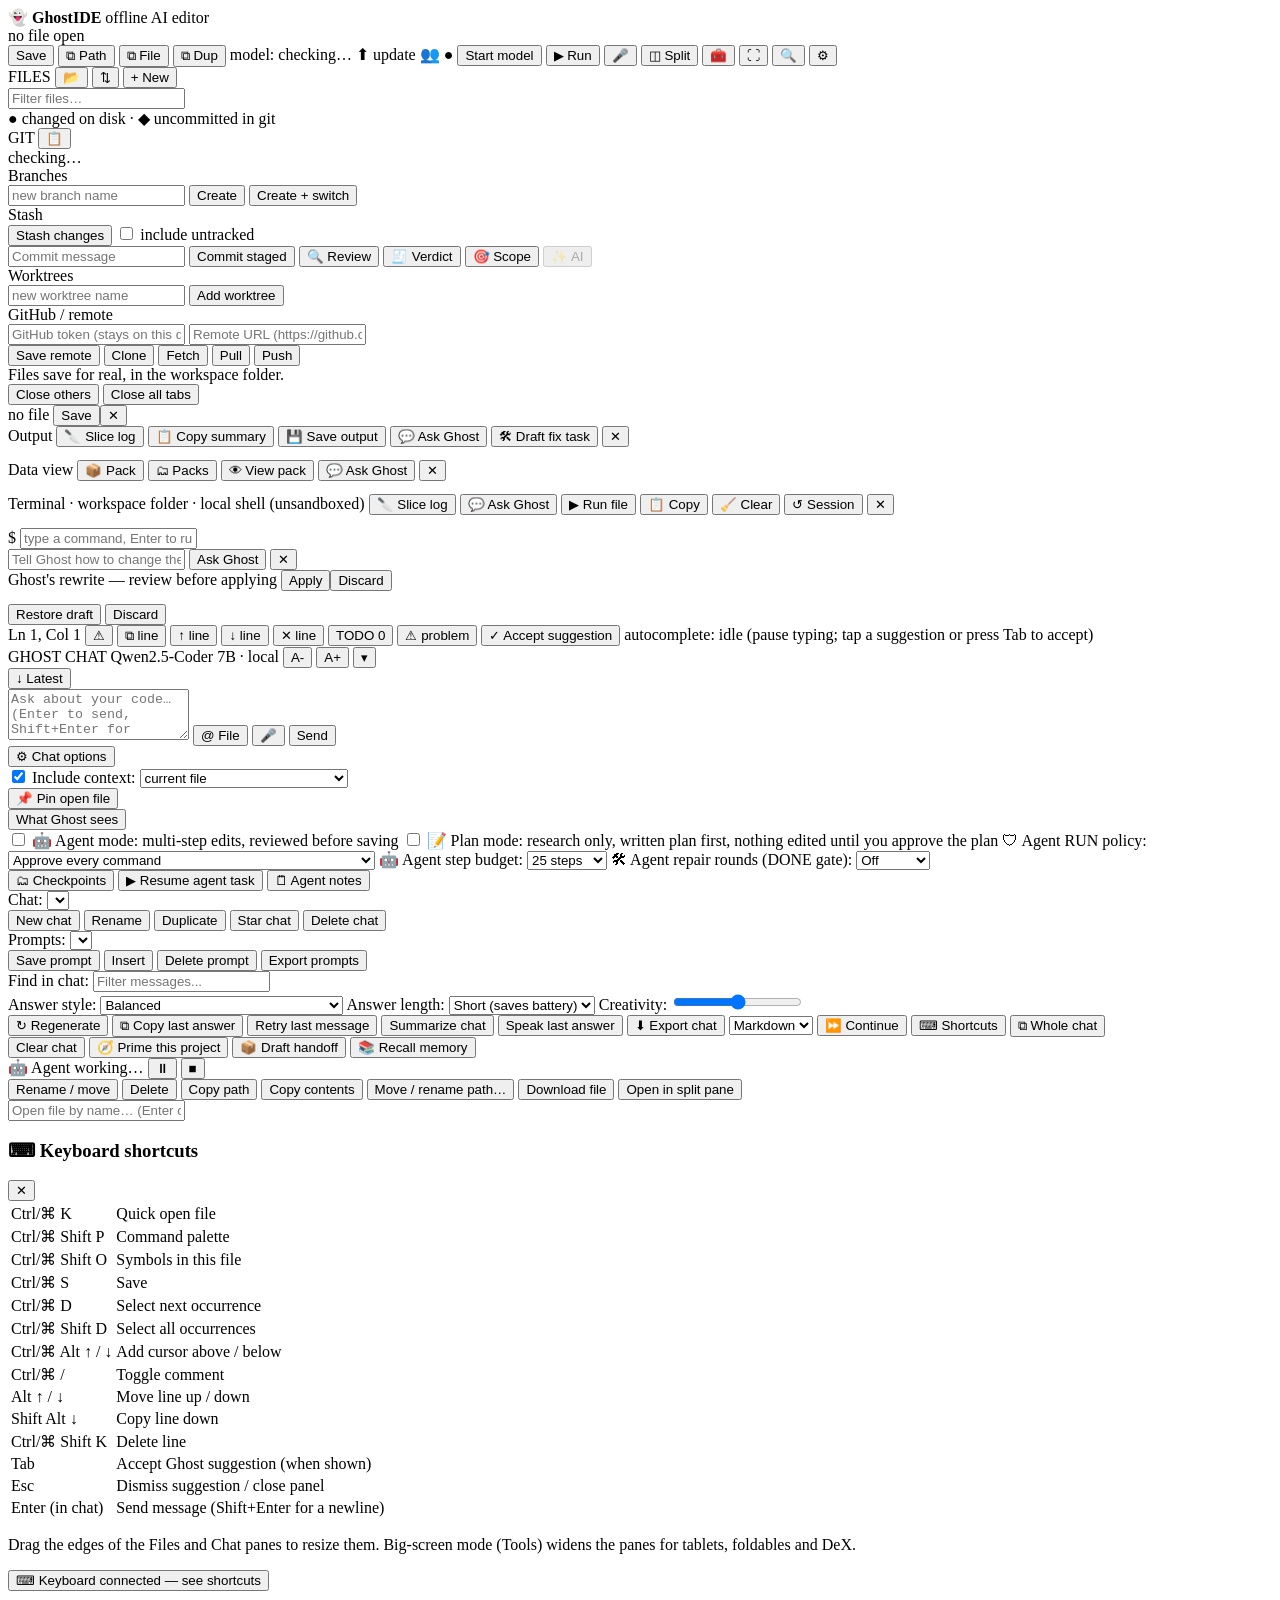
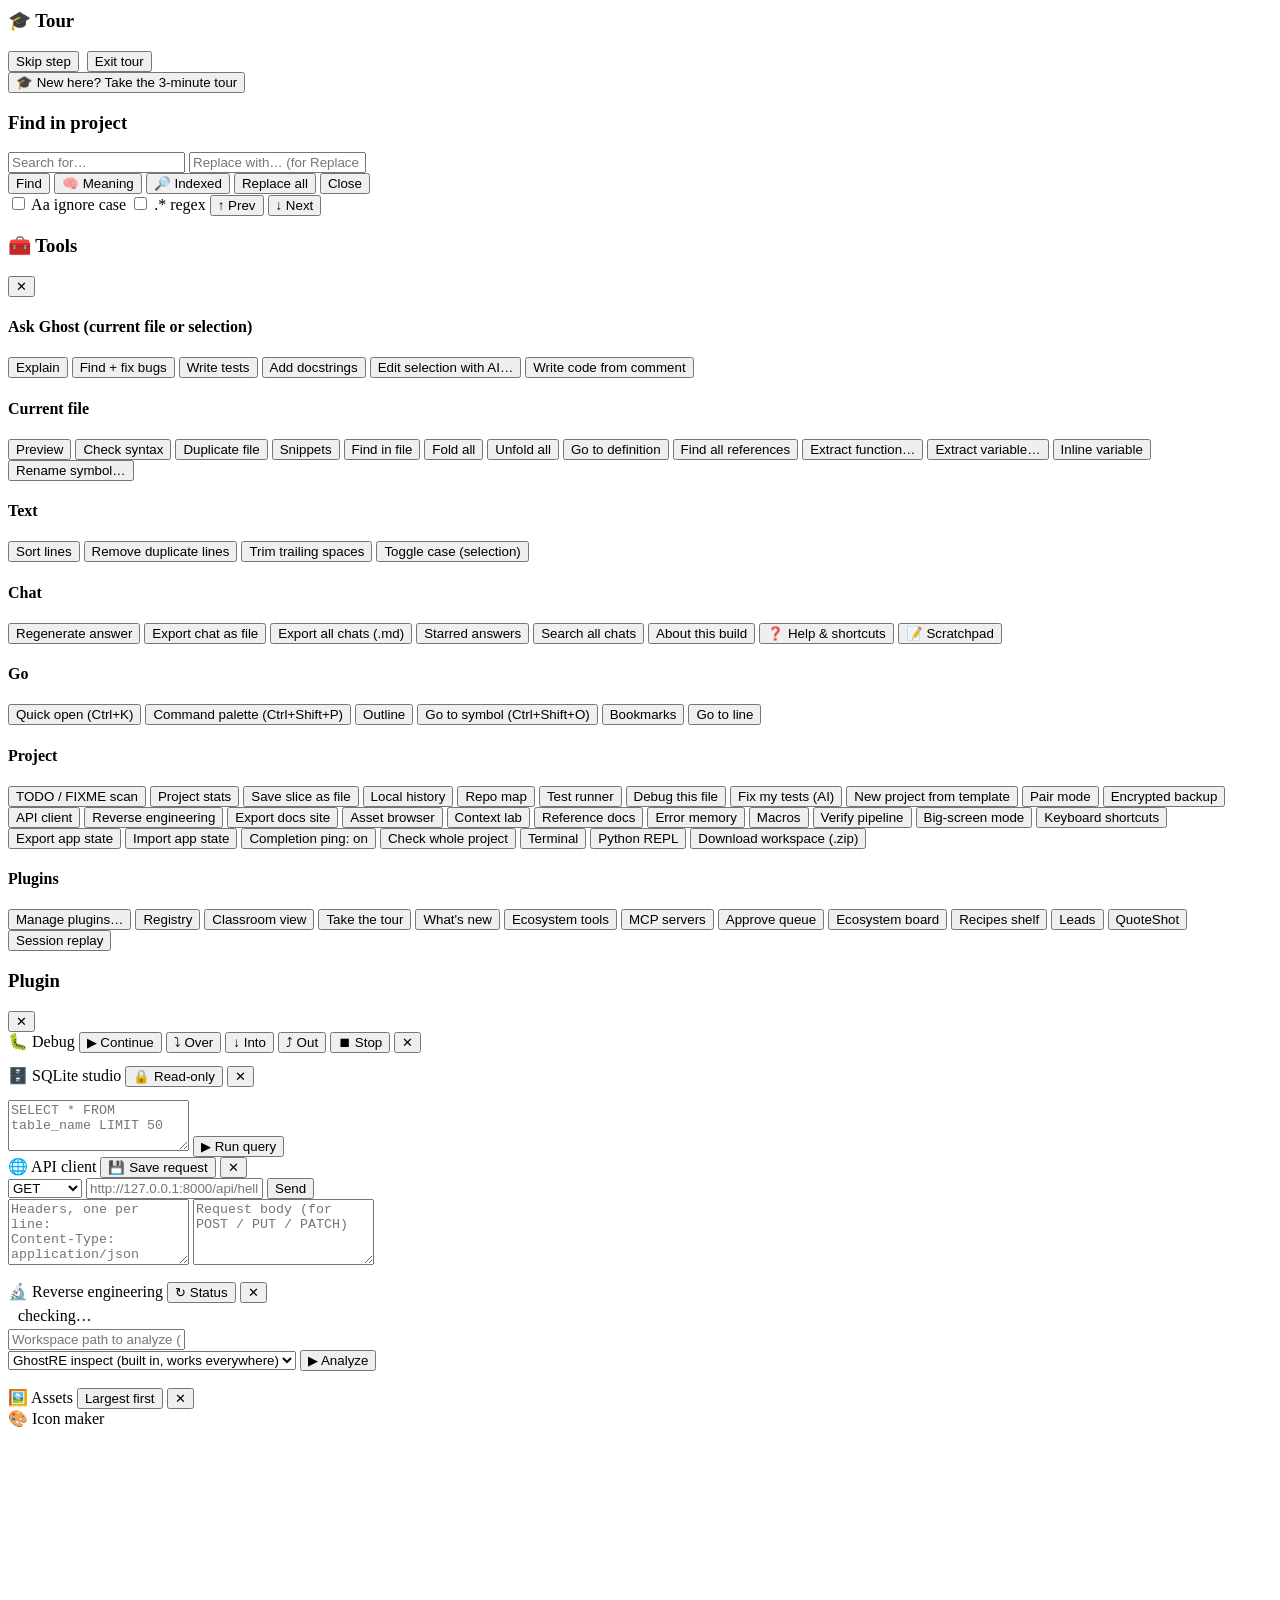
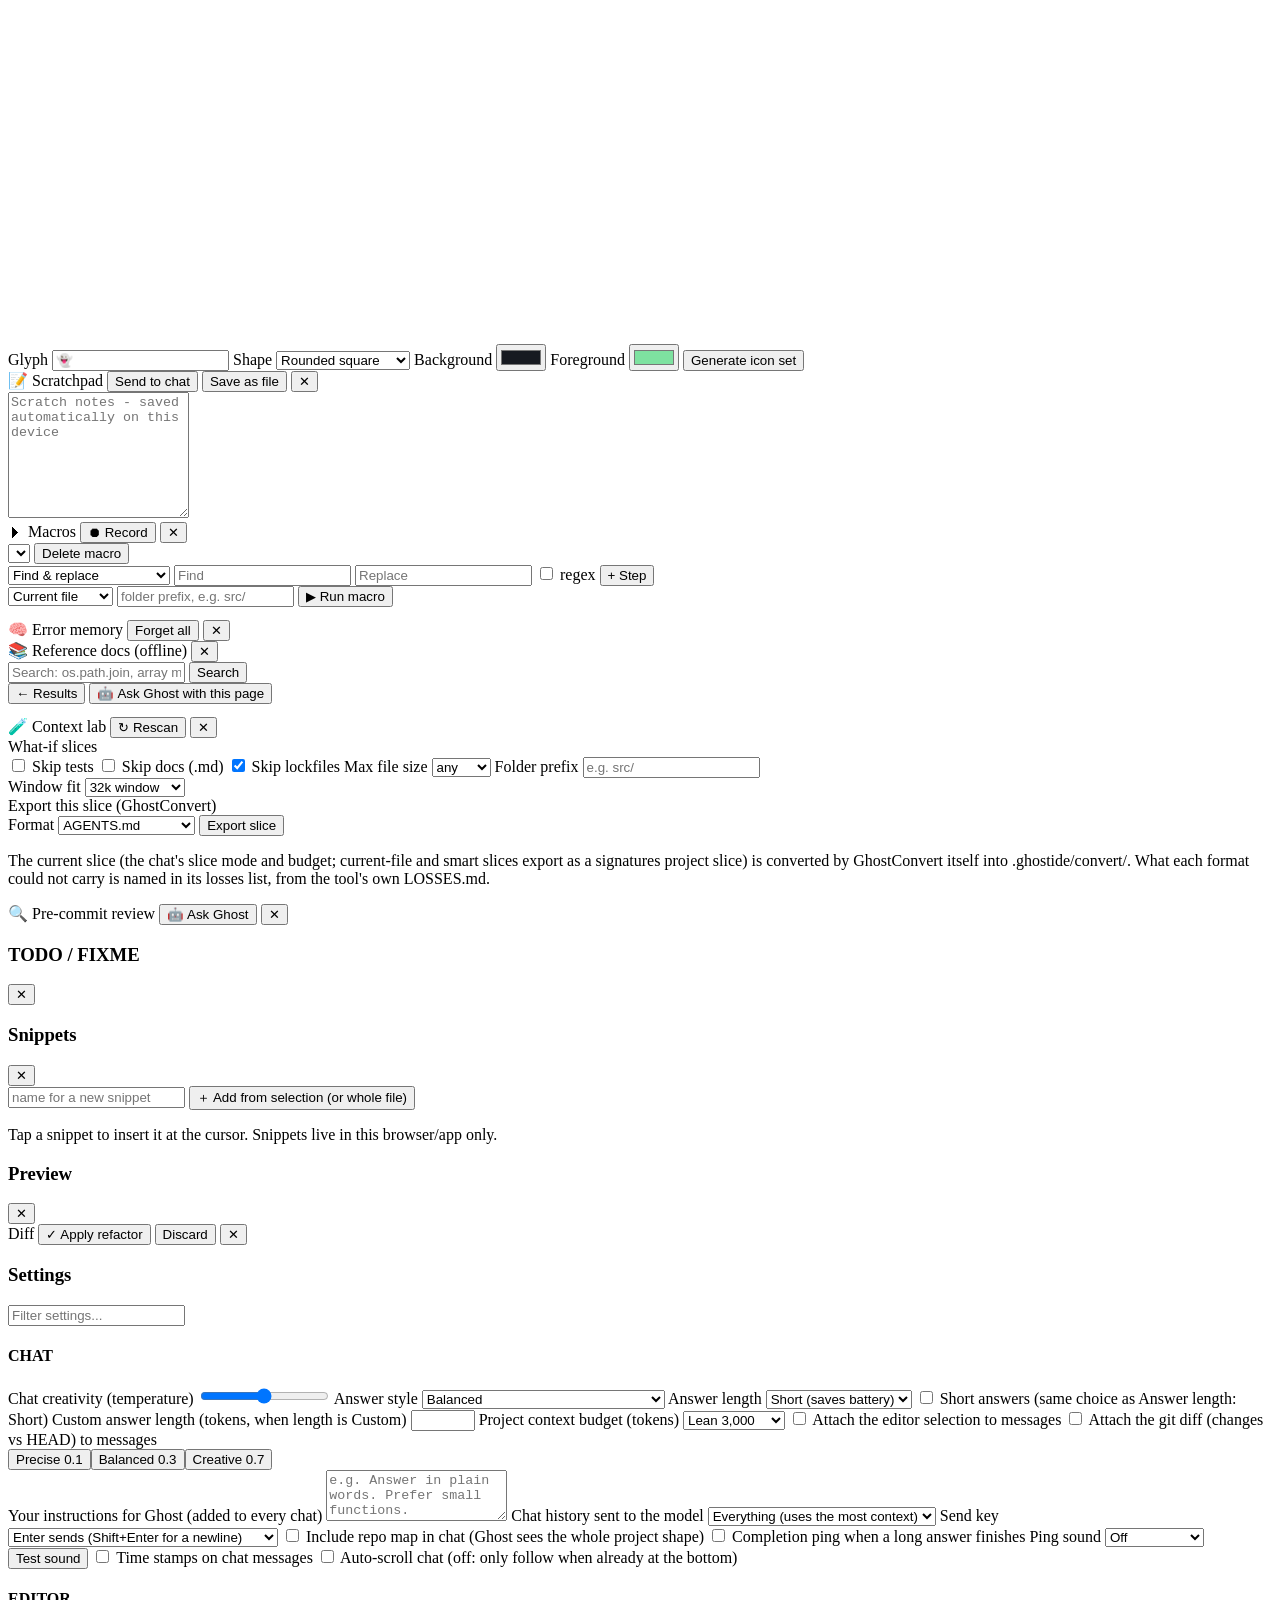
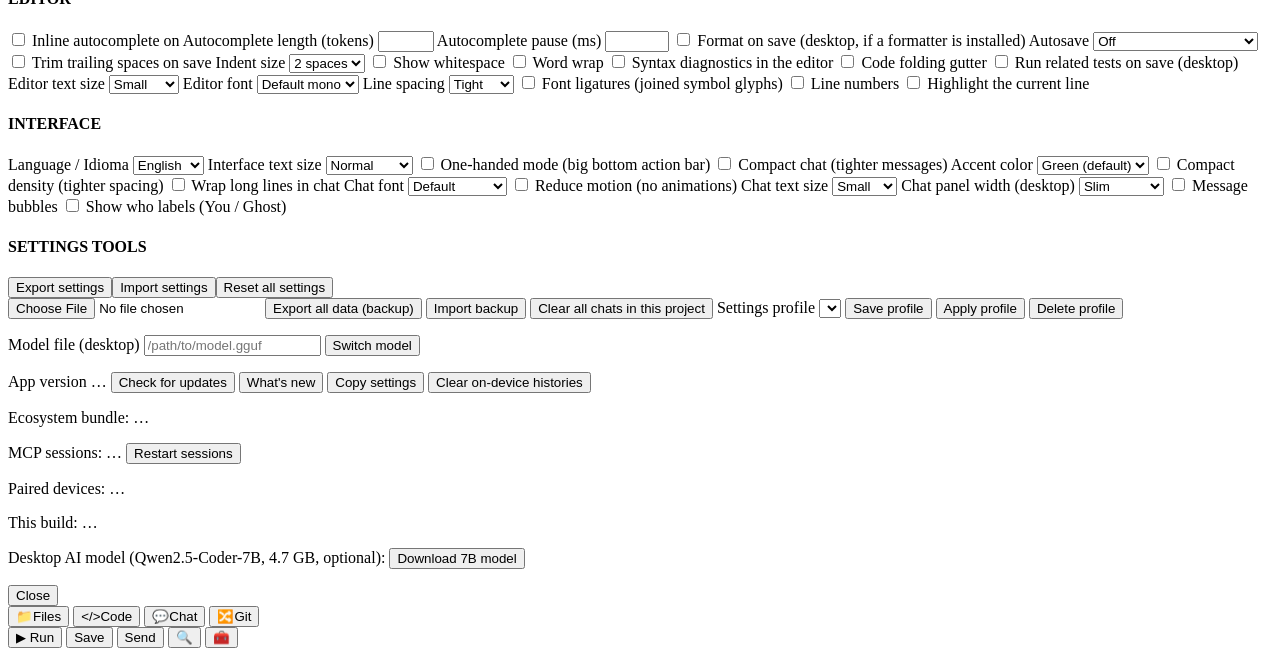
==== app/src/main/assets/www/index.html @ 12f4dda0 "GhostIDE Android v3.03.0 - version sync for Cycle 8 batch 1" ====
<!DOCTYPE html>
<html lang="en">
<head>
<meta charset="utf-8">
<meta name="viewport" content="width=device-width, initial-scale=1, interactive-widget=resizes-content">
<title>GhostIDE - offline AI code editor</title>
<link rel="stylesheet" href="/style.css">
<script>
/* Boot watchdog + error trap: plain script, runs even if the
   bundled editor script dies. Any startup error lands in the red
   banner instead of failing silently, and if the bundle never
   reaches its boot flag the banner says so. */
window.__ghostErrs = [];
window.__ghostBooted = false;
function __ghostShowErrs() {
  var b = document.getElementById("errBanner");
  if (!b) return;
  if (window.__ghostErrs.length) {
    b.textContent = "⚠ Startup problem - tell Ghost: "
      + window.__ghostErrs.join(" | ");
    b.classList.remove("hidden");
  }
}
window.addEventListener("error", function (e) {
  var msg = String(e.message || "unknown error");
  if (e.error && e.error.stack)
    msg += " @ " + String(e.error.stack).split("\n").slice(0, 2)
      .join(" <- ");
  window.__ghostErrs.push(msg);
  __ghostShowErrs();
});
window.addEventListener("unhandledrejection", function (e) {
  window.__ghostErrs.push("promise: " + String(e.reason));
  __ghostShowErrs();
});
setTimeout(function () {
  if (!window.__ghostBooted) {
    window.__ghostErrs.push(
      "The editor script did not finish starting.");
    __ghostShowErrs();
  }
}, 8000);
</script>
</head>
<body>
<div id="errBanner" class="hidden"></div>
<header>
  <div class="brand">👻 <strong>GhostIDE</strong> <span class="tag" id="brandTag">offline AI editor</span></div>
  <div class="current-file" id="currentFile">no file open</div>
  <div class="header-right">
    <span id="saveState" class="save-state"></span>
    <button id="saveBtn" title="Save (Ctrl+S)">Save</button>
    <button id="copyPathBtn" title="Copy the open file's path">⧉ Path</button>
    <button id="copyFileBtn" title="Copy the open file's current content">⧉ File</button>
    <button id="dupFileBtn" title="Duplicate the open file">⧉ Dup</button>
    <span id="modelPill" class="pill down">model: checking…</span>
    <span id="updatePill" class="pill hidden" title="An update is available">⬆ update</span>
    <span id="pairChip" class="pill hidden" title="Pair mode">👥</span>
    <span id="healthDot" class="pill" title="Server health: checking…">●</span>
    <button id="startModelBtn" class="hidden">Start model</button>
    <button id="runBtn" class="primary" title="Run the current file (desktop)">▶ Run</button>
    <button id="voiceBtn" title="Dictate into the editor (phone)" aria-label="Voice dictation">🎤</button>
    <button id="splitBtn" title="Split view - pick a file for the second pane">◫ Split</button>
    <button id="toolsBtn" title="Tools" aria-label="Tools">🧰</button>
    <button id="zenBtn" title="Focus mode - hide the side panels" aria-label="Focus mode">⛶</button>
    <button id="findBtn" title="Find / replace in project" aria-label="Find in project">🔍</button>
    <button id="settingsBtn" title="Settings" aria-label="Settings">⚙</button>
  </div>
</header>
<main>
  <aside id="files" aria-label="Files panel">
    <div class="panel-head"><span id="filesHeadTxt">FILES</span> <span><button id="wsBtn" title="Open a different folder (desktop)" aria-label="Open a different folder">📂</button> <button id="treeSortBtn" title="Toggle the file tree order: server order or A-Z">⇅</button> <button id="newFileBtn" title="New file">+ New</button></span></div>
    <input id="fileFilter" type="text" placeholder="Filter files…">
    <div id="wsPath" class="hint"></div>
    <div id="watchFeed" class="dim"></div>
    <div class="dim">● changed on disk · ◆ uncommitted in git</div>
    <div id="fileTree"></div>
    <div id="gitPanel">
      <div class="panel-head"><span id="gitHeadTxt">GIT</span> <span id="gitBranch" class="tag"></span> <button id="gitCopyStatus" title="Copy a one-line status summary (branch, distance, change count)">📋</button></div>
      <div id="gitChanges" class="dim">checking…</div>
      <div class="git-remote">
        <div class="dim">Branches</div>
        <div id="branchList" class="dim"></div>
        <div class="ghBtns">
          <input id="branchName" placeholder="new branch name">
          <button id="branchCreate">Create</button>
          <button id="branchCreateSwitch">Create + switch</button>
        </div>
        <div id="branchOut" class="dim"></div>
      </div>
      <div class="git-remote">
        <div class="dim">Stash <span id="stashCount"></span></div>
        <div id="stashList" class="dim"></div>
        <div class="ghBtns">
          <button id="stashPush">Stash changes</button>
          <label class="dim"><input type="checkbox" id="stashUntracked"> include untracked</label>
        </div>
        <div id="stashOut" class="dim"></div>
      </div>
      <div class="git-commit">
        <input id="commitMsg" placeholder="Commit message">
        <button id="commitBtn">Commit staged</button>
        <button id="gitReview" title="Pre-commit review: secrets, bug risks, dead code">🔍 Review</button>
        <button id="gitGhostReview" title="GhostReview: plain-English verdict over the working-tree diff, secret-shaped lines flagged, values never shown">🧾 Verdict</button>
        <button id="gitGhostScope" title="GhostScope: what this change touches - changed files, neighbours, covering tests, riskiest-first">🎯 Scope</button>
        <button id="gitAiMsg" disabled title="Let Ghost write the commit message from the diff (desktop git)">✨ AI</button>
      </div>
      <div id="gitLog" class="dim"></div>
      <div id="gitScopeLine" class="dim"></div>
      <div class="git-remote">
        <div class="dim">Worktrees</div>
        <div id="wtList" class="dim"></div>
        <div class="ghBtns">
          <input id="wtName" placeholder="new worktree name">
          <button id="wtAdd">Add worktree</button>
        </div>
      </div>
      <div class="git-remote">
        <div class="dim">GitHub / remote</div>
        <input id="ghToken" type="password" placeholder="GitHub token (stays on this device)">
        <input id="ghRemoteUrl" placeholder="Remote URL (https://github.com/you/repo.git)">
        <div class="ghBtns">
          <button id="ghSaveRemote">Save remote</button>
          <button id="ghClone">Clone</button>
          <button id="ghFetch">Fetch</button>
          <button id="ghPull">Pull</button>
          <button id="ghPush">Push</button>
        </div>
        <div id="ghRemoteInfo" class="dim"></div>
        <div id="ghOut" class="dim"></div>
      </div>
    </div>
    <div class="hint">Files save for real, in the workspace folder.</div>
  </aside>
  <div id="dragFiles" class="dragHandle" title="Drag to resize"></div>
  <section id="editorWrap">
    <div id="tabBar"></div>
    <div id="tabActions">
      <button id="tabCloseOthers">Close others</button>
      <button id="tabCloseAll">Close all tabs</button>
    </div>
    <div id="crumbs" class="dim"><span id="crumbPath"></span><span id="crumbBlame"></span></div>
    <div id="editorRow">
      <div id="editor"></div>
      <div id="splitCol" class="hidden">
        <div class="split-head"><span id="splitName">no file</span>
          <span><button id="splitSave">Save</button><button id="splitClose">✕</button></span></div>
        <div id="editor2"></div>
      </div>
    </div>
    <div id="runPane" class="hidden">
      <div class="run-head"><span id="runTitle">Output</span>
        <span><button id="runSlice" title="GhostLogs: slice this output into an incident pack (error windows, duplicates collapsed)">🔪 Slice log</button>
        <button id="runCopy" title="Copy the one-line summary (the pane title) to the clipboard">📋 Copy summary</button>
        <button id="runSave" title="Download the full pane output as a .log file">💾 Save output</button>
        <button id="runAsk" title="Put this output in the chat box so you can ask Ghost about it">💬 Ask Ghost</button>
        <button id="runFix" title="After a Verify run: draft an agent fix task from the gaps it found (fills the chat box, never sends)">🛠 Draft fix task</button>
        <button id="runClose">✕</button></span></div>
      <pre id="runOut" aria-live="polite"></pre>
      <div id="runProblems"></div>
    </div>
    <div id="dataPane" class="hidden">
      <div class="run-head"><span id="dataTitle">Data view</span>
        <span><button id="dataPack" title="GhostData: build the full pack (manifest, prompt summary, bounded sample) into .ghostide">📦 Pack</button>
        <button id="dataPacks" title="List the packs in this workspace and delete one by name">🗂 Packs</button>
        <button id="dataPackView" title="Read a pack's prompt summary by its exact name">👁 View pack</button>
        <button id="dataAsk" title="Put this report in the chat box so you can ask Ghost about it">💬 Ask Ghost</button>
        <button id="dataClose">✕</button></span></div>
      <pre id="dataOut"></pre>
    </div>
    <div id="termPane" class="hidden">
      <div class="run-head"><span><span id="termTitle">Terminal · workspace folder · local shell (unsandboxed)</span> <span id="termCwd"></span></span>
        <span><button id="termSlice" title="GhostLogs: slice the terminal output into an incident pack">🔪 Slice log</button>
        <button id="termAsk" title="Put the terminal output in the chat box so you can ask Ghost about it">💬 Ask Ghost</button>
        <button id="termRunFile" title="REPL only: run the current file in this REPL session">▶ Run file</button>
        <button id="termCopy" title="Copy the pane output to the clipboard">📋 Copy</button>
        <button id="termClear" title="Clear the pane output (the session itself keeps running)">🧹 Clear</button>
        <button id="termReset">↺ Session</button>
        <button id="termClose">✕</button></span></div>
      <pre id="termOut"></pre>
      <div class="term-row">
        <span id="termPrompt">$</span>
        <input id="termCmd" type="text" placeholder="type a command, Enter to run (↑/↓ for history)">
      </div>
    </div>
    <div id="inlineAiBar" class="hidden">
      <input id="inlineAiInput" type="text" placeholder="Tell Ghost how to change the selection… (Enter = ask, Esc = close)">
      <button id="inlineAiGo">Ask Ghost</button>
      <button id="inlineAiClose">✕</button>
    </div>
    <div id="inlineAiReview" class="hidden">
      <div class="run-head"><span>Ghost's rewrite — review before applying</span>
        <span><button id="inlineAiApply">Apply</button><button id="inlineAiDiscard">Discard</button></span></div>
      <pre id="inlineAiOut"></pre>
    </div>
    <div id="draftBar" class="hidden">
      <span id="draftText"></span>
      <button id="draftRestore">Restore draft</button>
      <button id="draftDiscard">Discard</button>
    </div>
    <div id="statusBar">
      <span id="cursorPos">Ln 1, Col 1</span>
      <span id="fileType"></span>
      <button id="diagChip" class="hidden" title="Syntax problem - tap to jump to it">⚠</button>
      <button id="lineDup" title="Duplicate line (Alt+D)">⧉ line</button>
      <button id="lineUp" title="Move line up (Alt+Up)">↑ line</button>
      <button id="lineDown" title="Move line down (Alt+Down)">↓ line</button>
      <button id="lineDel" title="Delete line">✕ line</button>
      <span id="branchChip" class="hidden"></span>
      <span id="testChip" class="hidden"></span>
      <button id="todoChip" class="hidden" title="Open TODO / FIXME scan">TODO 0</button>
      <button id="probChip" class="hidden" title="Open Problems">⚠ problem</button>
      <button id="acceptChip" class="hidden">✓ Accept suggestion</button>
      <span id="autocompleteState">autocomplete: idle (pause typing; tap a suggestion or press Tab to accept)</span>
    </div>
  </section>
  <div id="dragChat" class="dragHandle" title="Drag to resize"></div>
  <aside id="chat" aria-label="Ghost chat">
    <div id="sheetGrip" aria-hidden="true"></div>
    <div class="panel-head"><span id="chatHeadTxt">GHOST CHAT</span> <span><span class="tag">Qwen2.5-Coder 7B · local</span> <button id="fsDown" title="Smaller chat text">A-</button> <button id="fsUp" title="Bigger chat text">A+</button> <button id="chatToggle" aria-label="Collapse chat">▾</button></span></div>
    <div id="chatLog" role="log" aria-live="polite" aria-label="Chat messages"></div>
    <button id="jumpLatest" class="hidden">↓ Latest</button>
    <div class="chat-input">
      <textarea id="chatText" rows="3" placeholder="Ask about your code… (Enter to send, Shift+Enter for newline)"></textarea>
      <button id="mentionBtn" title="Attach a file to the message (@file)">@ File</button>
      <button id="chatMic" title="Dictate a message (phone)">🎤</button>
      <button id="chatSend" class="primary">Send</button>
    </div>
    <div id="chatChips" aria-label="Quick prompts"></div>
    <div id="chatCount" class="dim"></div>
    <button id="chatOptsBtn">⚙ Chat options</button>
    <div id="chatOpts" class="hidden">
    <label class="ctx-toggle"><input type="checkbox" id="ctxToggle" checked> Include context:
      <select id="ctxMode">
        <option value="file">current file</option>
        <option value="smart">smart slice (deps of current file)</option>
        <option value="signatures">project slice (signatures)</option>
        <option value="full">project slice (full)</option>
      </select></label>
    <div id="ctxMeter" class="dim"></div>
    <div class="optRow">
      <button id="pinFileBtn">📌 Pin open file</button>
    </div>
    <div id="pinChips" class="optRow"></div>
    <div id="lastRun" class="dim"></div>
    <div class="optRow">
      <button id="sysPreviewBtn">What Ghost sees</button>
    </div>
    <label class="ctx-toggle"><input type="checkbox" id="agentToggle"> 🤖 Agent mode: multi-step edits, reviewed before saving</label>
    <label class="ctx-toggle"><input type="checkbox" id="planToggle"> 📝 Plan mode: research only, written plan first, nothing edited until you approve the plan</label>
    <label class="ctx-toggle">🛡 Agent RUN policy:
      <select id="agentPolicySel">
        <option value="each">Approve every command</option>
        <option value="plan">Auto-approve when following an approved plan</option>
        <option value="all">Auto-approve all commands (trusted workspace)</option>
        <option value="queue">Queue commands + deletes for approval (Approve queue)</option>
      </select>
    </label>
    <label class="ctx-toggle">🤖 Agent step budget:
      <select id="agentStepsSel">
        <option value="25">25 steps</option>
        <option value="50">50 steps</option>
        <option value="75">75 steps</option>
        <option value="100">100 steps</option>
      </select>
    </label>
    <label class="ctx-toggle">🛠 Agent repair rounds (DONE gate):
      <select id="agentRepairSel">
        <option value="0">Off</option>
        <option value="1">1 round</option>
        <option value="2">2 rounds</option>
        <option value="3">3 rounds</option>
        <option value="5">5 rounds</option>
      </select>
    </label>
    <div class="optRow">
      <button id="ckptBtn">🗂 Checkpoints</button>
      <button id="agentResumeBtn">▶ Resume agent task</button>
      <button id="agentNotesBtn">🗒 Agent notes</button>
    </div>
    <label class="ctx-toggle">Chat:
      <select id="sessionSel"></select></label>
    <div class="optRow">
      <button id="sessionNew">New chat</button>
      <button id="sessionRename">Rename</button>
      <button id="sessionDup">Duplicate</button>
      <button id="sessionStar">Star chat</button>
      <button id="sessionDel">Delete chat</button>
    </div>
    <label class="ctx-toggle">Prompts:
      <select id="promptSel"></select></label>
    <div class="optRow">
      <button id="promptSave">Save prompt</button>
      <button id="promptInsert">Insert</button>
      <button id="promptDel">Delete prompt</button>
      <button id="promptExport">Export prompts</button>
    </div>
    <label class="ctx-toggle">Find in chat:
      <input type="search" id="chatFind" placeholder="Filter messages..."></label>
    <div id="chatFindCount" class="dim"></div>
    <label class="ctx-toggle">Answer style:
      <select id="chatStyle">
        <option value="balanced">Balanced</option>
        <option value="teacher">Teacher (explain step by step)</option>
        <option value="codeonly">Code only</option>
        <option value="reviewer">Reviewer (strict, problems first)</option>
        <option value="rubberduck">Rubber duck (questions, no answers)</option>
      </select></label>
    <label class="ctx-toggle">Answer length:
      <select id="chatLength">
        <option value="short">Short (saves battery)</option>
        <option value="normal">Normal</option>
        <option value="long">Detailed</option>
        <option value="custom">Custom</option>
      </select></label>
    <label class="ctx-toggle">Creativity:
      <input type="range" id="chatTemp" min="0" max="1" step="0.1">
      <span id="chatTempVal"></span></label>
    <div class="optRow">
      <button id="regenBtn">↻ Regenerate</button>
      <button id="copyLastBtn">⧉ Copy last answer</button>
      <button id="retryBtn">Retry last message</button>
      <button id="summarizeBtn">Summarize chat</button>
      <button id="speakLastBtn">Speak last answer</button>
      <button id="exportChatBtn">⬇ Export chat</button>
      <select id="exportFmt" title="Export format">
        <option value="md">Markdown</option>
        <option value="txt">Plain text</option>
        <option value="html">Web page</option>
      </select>
      <button id="continueBtn">⏩ Continue</button>
      <button id="shortcutBtn">⌨ Shortcuts</button>
      <button id="copyWholeBtn">⧉ Whole chat</button>
    </div>
    <div id="chatStats" class="dim"></div>
    </div>
    <button id="clearChatBtn" title="Clear this project's chat history">Clear chat</button>
    <button id="primeBtn" title="Build a GhostPrimer starter bundle for this project and open a new chat with it as the first context">🧭 Prime this project</button>
    <button id="handoffBtn" title="Draft a propose-only handoff pack from repo facts with GhostHandoff (nothing is committed, sent, or changed)">📦 Draft handoff</button>
    <button id="recallBtn" title="Recall this project's memory (decisions, notes, git history) ranked for the task in the chat box, with GhostRecall; the selected memory can be added to chat context">📚 Recall memory</button>
  </aside>
<div id="agentPill" class="hidden">
  <span id="agentPillTxt">🤖 Agent working…</span>
  <button id="agentPillPause" title="Pause or resume the agent between steps">⏸</button>
  <button id="agentPillStop" title="Stop the agent">■</button>
</div>
</main>
<div id="fileMenu" class="hidden">
  <button id="menuRename">Rename / move</button>
  <button id="menuDelete">Delete</button>
  <button id="menuCopyPath">Copy path</button>
  <button id="menuCopyContents">Copy contents</button>
  <button id="menuMove">Move / rename path…</button>
  <button id="menuDownload">Download file</button>
  <button id="menuSplit">Open in split pane</button>
</div>
<div id="quickPanel" class="hidden">
  <input id="quickInput" type="text" placeholder="Open file by name… (Enter opens, Esc closes)">
  <div id="quickList"></div>
</div>
<div id="keysPanel" class="hidden">
  <div class="panel-head"><h3>⌨ Keyboard shortcuts</h3><button id="keysClose">✕</button></div>
  <table id="keysTable">
    <tr><td>Ctrl/⌘ K</td><td>Quick open file</td></tr>
    <tr><td>Ctrl/⌘ Shift P</td><td>Command palette</td></tr>
    <tr><td>Ctrl/⌘ Shift O</td><td>Symbols in this file</td></tr>
    <tr><td>Ctrl/⌘ S</td><td>Save</td></tr>
    <tr><td>Ctrl/⌘ D</td><td>Select next occurrence</td></tr>
    <tr><td>Ctrl/⌘ Shift D</td><td>Select all occurrences</td></tr>
    <tr><td>Ctrl/⌘ Alt ↑ / ↓</td><td>Add cursor above / below</td></tr>
    <tr><td>Ctrl/⌘ /</td><td>Toggle comment</td></tr>
    <tr><td>Alt ↑ / ↓</td><td>Move line up / down</td></tr>
    <tr><td>Shift Alt ↓</td><td>Copy line down</td></tr>
    <tr><td>Ctrl/⌘ Shift K</td><td>Delete line</td></tr>
    <tr><td>Tab</td><td>Accept Ghost suggestion (when shown)</td></tr>
    <tr><td>Esc</td><td>Dismiss suggestion / close panel</td></tr>
    <tr><td>Enter (in chat)</td><td>Send message (Shift+Enter for a newline)</td></tr>
  </table>
  <p class="hint">Drag the edges of the Files and Chat panes to resize them. Big-screen mode (Tools) widens the panes for tablets, foldables and DeX.</p>
</div>
<button id="kbChip" class="hidden">⌨ Keyboard connected — see shortcuts</button>
<div id="tourCard" class="hidden" role="dialog" aria-label="Guided tour">
  <div class="panel-head"><h3 id="tourTitle">🎓 Tour</h3><span id="tourStep" class="tag"></span></div>
  <p id="tourBody"></p>
  <div class="row" style="display:flex;gap:8px">
    <button id="tourSkip">Skip step</button>
    <button id="tourExit">Exit tour</button>
  </div>
</div>
<button id="tourChip" class="hidden">🎓 New here? Take the 3-minute tour</button>
<div id="wsMenu" class="hidden"></div>
<div id="findPanel" class="hidden">
  <h3 id="findTitle">Find in project</h3>
  <input id="findQuery" placeholder="Search for…">
  <input id="findReplacement" placeholder="Replace with… (for Replace all)">
  <div class="find-btns">
    <button id="findGo">Find</button>
    <button id="findSemantic" title="Meaning search: plain-English over functions, ranked by concept">🧠 Meaning</button>
    <button id="findIndexed" title="Indexed search: the real GhostIndex FTS5 index over the whole workspace, token-budgeted excerpts">🔎 Indexed</button>
    <button id="findReplace">Replace all</button>
    <button id="findClose">Close</button>
  </div>
  <div class="find-btns">
    <label class="dim"><input type="checkbox" id="findIgnoreCase"> Aa ignore case</label>
    <label class="dim"><input type="checkbox" id="findRegex"> .* regex</label>
    <button id="findPrev" title="Previous match">↑ Prev</button>
    <button id="findNext" title="Next match">↓ Next</button>
  </div>
  <div id="findResults"></div>
</div>
<div id="toolsPanel" class="hidden">
  <div class="panel-head"><h3 id="toolsTitle">🧰 Tools</h3><button id="toolsClose" aria-label="Close tools">✕</button></div>
  <h4>Ask Ghost (current file or selection)</h4>
  <div class="toolGrid">
    <button id="aiExplain">Explain</button>
    <button id="aiFix">Find + fix bugs</button>
    <button id="aiTests">Write tests</button>
    <button id="aiDoc">Add docstrings</button>
    <button id="aiInline">Edit selection with AI…</button>
    <button id="aiWrite">Write code from comment</button>
  </div>
  <h4>Current file</h4>
  <div class="toolGrid">
    <button id="toolPreview">Preview</button>
    <button id="toolCheck">Check syntax</button>
    <button id="toolDup">Duplicate file</button>
    <button id="toolSnippets">Snippets</button>
    <button id="toolFindFile">Find in file</button>
    <button id="toolFold">Fold all</button>
    <button id="toolUnfold">Unfold all</button>
    <button id="toolDef">Go to definition</button>
    <button id="toolRefs">Find all references</button>
    <button id="toolExtractFn">Extract function…</button>
    <button id="toolExtractVar">Extract variable…</button>
    <button id="toolInline">Inline variable</button>
    <button id="toolRename">Rename symbol…</button>
  </div>
  <h4>Text</h4>
  <div class="toolGrid">
    <button id="toolSort">Sort lines</button>
    <button id="toolDedupe">Remove duplicate lines</button>
    <button id="toolTrim">Trim trailing spaces</button>
    <button id="toolCase">Toggle case (selection)</button>
  </div>
  <h4>Chat</h4>
  <div class="toolGrid">
    <button id="toolRegen">Regenerate answer</button>
    <button id="toolExportChat">Export chat as file</button>
    <button id="toolExportAll">Export all chats (.md)</button>
    <button id="toolStarred">Starred answers</button>
    <button id="toolSearchChats">Search all chats</button>
    <button id="toolAbout">About this build</button>
    <button id="toolHelp">❓ Help & shortcuts</button>
    <button id="toolScratch">📝 Scratchpad</button>
  </div>
  <h4>Go</h4>
  <div class="toolGrid">
    <button id="toolQuick">Quick open (Ctrl+K)</button>
    <button id="toolPalette">Command palette (Ctrl+Shift+P)</button>
    <button id="toolOutline">Outline</button>
    <button id="toolSymbols">Go to symbol (Ctrl+Shift+O)</button>
    <button id="toolBookmarks">Bookmarks</button>
    <button id="toolGoto">Go to line</button>
  </div>
  <h4>Project</h4>
  <div class="toolGrid">
    <button id="toolTodos">TODO / FIXME scan</button>
    <button id="toolStats">Project stats</button>
    <button id="toolSlice">Save slice as file</button>
    <button id="toolHistory">Local history</button>
    <button id="toolRepoMap">Repo map</button>
    <button id="toolTests">Test runner</button>
    <button id="toolDebug">Debug this file</button>
    <button id="toolFix">Fix my tests (AI)</button>
    <button id="toolTemplates">New project from template</button>
    <button id="toolPair">Pair mode</button>
    <button id="toolBackup">Encrypted backup</button>
    <button id="toolApi">API client</button>
    <button id="toolReverse">Reverse engineering</button>
    <button id="toolDocs">Export docs site</button>
    <button id="toolAssets">Asset browser</button>
    <button id="toolContext">Context lab</button>
    <button id="toolRefdocs">Reference docs</button>
    <button id="toolErrorMem">Error memory</button>
    <button id="toolMacros">Macros</button>
    <button id="toolVerify">Verify pipeline</button>
    <button id="toolBigscreen">Big-screen mode</button>
    <button id="toolKeys">Keyboard shortcuts</button>
    <button id="toolStateExport">Export app state</button>
    <button id="toolStateImport">Import app state</button>
    <button id="toolNotify">Completion ping: on</button>
    <button id="toolCheckAll">Check whole project</button>
    <button id="toolTerminal">Terminal</button>
    <button id="toolRepl">Python REPL</button>
    <button id="toolZip">Download workspace (.zip)</button>
  </div>
  <div id="statsOut" class="dim"></div>
  <h4>Plugins</h4>
  <div class="toolGrid" id="toolPlugins"></div>
  <div class="toolGrid">
    <button id="toolPluginsManage">Manage plugins…</button>
    <button id="toolRegistry">Registry</button>
    <button id="toolClassroom">Classroom view</button>
    <button id="toolTour">Take the tour</button>
    <button id="toolChangelog">What's new</button>
    <button id="toolEco">Ecosystem tools</button>
    <button id="toolMcp">MCP servers</button>
    <button id="toolApprove">Approve queue</button>
    <button id="toolBoard">Ecosystem board</button>
    <button id="toolRecipes">Recipes shelf</button>
    <button id="toolLeads">Leads</button>
    <button id="toolQuote">QuoteShot</button>
    <button id="toolReplay">Session replay</button>
  </div>
</div>

<div id="pluginPanel" class="hidden">
  <div class="panel-head"><h3 id="pluginPanelTitle">Plugin</h3><button id="pluginPanelClose">✕</button></div>
  <div id="pluginFrameHost"></div>
</div>

<div id="debugPanel" class="hidden">
  <div class="run-head">
    <span id="debugTitle">🐛 Debug</span>
    <span>
      <button id="dbgContinue">▶ Continue</button>
      <button id="dbgNext">⤵ Over</button>
      <button id="dbgStep">↓ Into</button>
      <button id="dbgReturn">⤴ Out</button>
      <button id="dbgStop">⏹ Stop</button>
      <button id="debugClose">✕</button>
    </span>
  </div>
  <div id="debugStatus" class="dim"></div>
  <pre id="debugVars"></pre>
  <pre id="debugOut"></pre>
</div>
<div id="dbPanel" class="hidden">
  <div class="run-head">
    <span id="dbTitle">🗄️ SQLite studio</span>
    <span>
      <button id="dbWriteBtn" title="Toggle write access (off = read-only, enforced by SQLite itself)">🔒 Read-only</button>
      <button id="dbClose">✕</button>
    </span>
  </div>
  <div id="dbTables"></div>
  <pre id="dbSchema" class="dim"></pre>
  <div class="dbQueryRow">
    <textarea id="dbSql" rows="3" placeholder="SELECT * FROM table_name LIMIT 50"></textarea>
    <button id="dbRunBtn">▶ Run query</button>
  </div>
  <div id="dbMsg" class="dim"></div>
  <div id="dbGridWrap"><table id="dbGrid"></table></div>
</div>
<div id="apiPanel" class="hidden">
  <div class="run-head">
    <span>🌐 API client</span>
    <span>
      <button id="apiSaveBtn">💾 Save request</button>
      <button id="apiClose">✕</button>
    </span>
  </div>
  <div class="apiRow">
    <select id="apiMethod">
      <option>GET</option><option>POST</option><option>PUT</option>
      <option>PATCH</option><option>DELETE</option><option>HEAD</option>
    </select>
    <input id="apiUrl" type="text" placeholder="http://127.0.0.1:8000/api/hello">
    <button id="apiSend">Send</button>
  </div>
  <div class="apiCols">
    <textarea id="apiHeaders" rows="4" placeholder="Headers, one per line:&#10;Content-Type: application/json"></textarea>
    <textarea id="apiBody" rows="4" placeholder="Request body (for POST / PUT / PATCH)"></textarea>
  </div>
  <div id="apiSaved" class="apiList"></div>
  <div id="apiStatus" class="dim"></div>
  <pre id="apiRespHeaders"></pre>
  <pre id="apiResp"></pre>
  <div id="apiHistory" class="apiList"></div>
</div>
<div id="reversePanel" class="hidden">
  <div class="run-head">
    <span>🔬 Reverse engineering</span>
    <span>
      <button id="reaRefresh">↻ Status</button>
      <button id="reaClose">✕</button>
    </span>
  </div>
  <div id="reaStatus" class="dim" style="padding:4px 10px">checking…</div>
  <div class="apiRow">
    <input id="reaPath" type="text" placeholder="Workspace path to analyze (defaults to the open file)">
  </div>
  <div class="apiRow">
    <select id="reaTool">
      <option value="ghostre">GhostRE inspect (built in, works everywhere)</option>
      <option value="inspect-artifact">REA: Inspect artifact</option>
      <option value="inspect-byte-entropy">REA: Byte entropy</option>
      <option value="inspect-binary-layout">REA: Binary layout</option>
      <option value="analyze-javascript-application">REA: Analyze JavaScript application</option>
      <option value="inspect-android-package">REA: Android package</option>
      <option value="inspect-apk-signature">REA: APK signature</option>
      <option value="inspect-sqlite-database">REA: SQLite database</option>
      <option value="inspect-python-pyc">REA: Python .pyc</option>
      <option value="inspect-wasm-artifact">REA: WebAssembly</option>
      <option value="inspect-macho">REA: Mach-O</option>
      <option value="inspect-pe-imports">REA: PE imports</option>
      <option value="inspect-elf-notes">REA: ELF notes</option>
      <option value="inspect-go-binary">REA: Go binary</option>
      <option value="inspect-rust-binary">REA: Rust binary</option>
      <option value="inspect-managed-artifact">REA: Managed (.NET)</option>
      <option value="inspect-plist">REA: Plist</option>
      <option value="decompile">REA: Decompile (needs a provider engine)</option>
    </select>
    <button id="reaRun">▶ Analyze</button>
  </div>
  <div id="reaMsg" class="dim" style="padding:2px 10px"></div>
  <pre id="reaOut"></pre>
</div>
<div id="assetPanel" class="hidden">
  <div class="run-head">
    <span>🖼️ Assets</span>
    <span>
      <button id="assetSortBtn">Largest first</button>
      <button id="assetClose">✕</button>
    </span>
  </div>
  <div id="assetGrid"></div>
  <div class="run-head"><span>🎨 Icon maker</span></div>
  <div class="iconMaker">
    <canvas id="iconCanvas" width="512" height="512"></canvas>
    <div class="iconControls">
      <label>Glyph <input id="iconText" type="text" maxlength="4" value="👻"></label>
      <label>Shape <select id="iconShape">
        <option value="rounded">Rounded square</option>
        <option value="circle">Circle</option>
        <option value="square">Square</option>
        <option value="none">None (transparent)</option>
      </select></label>
      <label>Background <input id="iconBg" type="color" value="#171a21"></label>
      <label>Foreground <input id="iconFg" type="color" value="#7ee2a0"></label>
      <button id="iconMakeBtn">Generate icon set</button>
      <div id="iconMsg" class="dim"></div>
    </div>
  </div>
</div>
<div id="scratchPanel" class="hidden">
  <div class="run-head">
    <span>📝 Scratchpad</span>
    <span>
      <button id="scratchToChat">Send to chat</button>
      <button id="scratchSave">Save as file</button>
      <button id="scratchClose">✕</button>
    </span>
  </div>
  <textarea id="scratchText" rows="8" placeholder="Scratch notes - saved automatically on this device"></textarea>
</div>
<div id="macroPanel" class="hidden">
  <div class="run-head">
    <span>⏵ Macros</span>
    <span>
      <button id="macroRecordBtn">⏺ Record</button>
      <button id="macroClose">✕</button>
    </span>
  </div>
  <div class="apiRow">
    <select id="macroSelect" style="flex:1"></select>
    <button id="macroDelete">Delete macro</button>
  </div>
  <div id="macroSteps"></div>
  <div class="apiRow">
    <select id="macroStepKind">
      <option value="replace">Find &amp; replace</option>
      <option value="trim">Trim trailing whitespace</option>
      <option value="detab">Leading tabs → spaces</option>
      <option value="newline">Ensure final newline</option>
    </select>
    <input id="macroFind" placeholder="Find">
    <input id="macroReplace" placeholder="Replace">
    <label><input type="checkbox" id="macroRegex"> regex</label>
    <button id="macroAddStep">+ Step</button>
  </div>
  <div class="apiRow">
    <select id="macroScope">
      <option value="file">Current file</option>
      <option value="folder">Folder (prefix)</option>
    </select>
    <input id="macroPrefix" placeholder="folder prefix, e.g. src/">
    <button id="macroRun">▶ Run macro</button>
  </div>
  <pre id="macroLog"></pre>
</div>
<div id="emPanel" class="hidden">
  <div class="run-head">
    <span>🧠 Error memory</span>
    <span>
      <button id="emClear">Forget all</button>
      <button id="emClose">✕</button>
    </span>
  </div>
  <div id="emList"></div>
</div>
<div id="rdPanel" class="hidden">
  <div class="run-head">
    <span>📚 Reference docs (offline)</span>
    <button id="rdClose">✕</button>
  </div>
  <div class="apiRow">
    <input id="rdQuery" placeholder="Search: os.path.join, array map, json parse…" style="flex:1">
    <button id="rdSearchBtn">Search</button>
  </div>
  <div id="rdResults"></div>
  <div id="rdEntry" class="hidden">
    <div class="rdEntryHead">
      <button id="rdBack">← Results</button>
      <span id="rdEntryTitle"></span>
      <button id="rdAsk">🤖 Ask Ghost with this page</button>
    </div>
    <pre id="rdEntryBody"></pre>
  </div>
</div>
<div id="ctxPanel" class="hidden">
  <div class="run-head">
    <span id="ctxTitle">🧪 Context lab</span>
    <span>
      <button id="ctxRefresh">↻ Rescan</button>
      <button id="ctxClose">✕</button>
    </span>
  </div>
  <div id="ctxSummary" class="dbInfo"></div>
  <div id="ctxHeat"></div>
  <div id="ctxList"></div>
  <div class="ctxSlice">
    <div class="ctxSliceTitle">What-if slices</div>
    <label><input type="checkbox" id="ctxSkipTests"> Skip tests</label>
    <label><input type="checkbox" id="ctxSkipDocs"> Skip docs (.md)</label>
    <label><input type="checkbox" id="ctxSkipLocks" checked> Skip lockfiles</label>
    <label>Max file size
      <select id="ctxMaxSize">
        <option value="0">any</option>
        <option value="20000">20 KB</option>
        <option value="5000">5 KB</option>
        <option value="1000">1 KB</option>
      </select></label>
    <label>Folder prefix <input id="ctxPrefix" placeholder="e.g. src/"></label>
    <div id="ctxSliceOut"></div>
    <div id="ctxFitOut"></div>
    <label>Window fit
      <select id="ctxWindow">
        <option value="8192">8k window</option>
        <option value="32768" selected>32k window</option>
        <option value="131072">128k window</option>
      </select></label>
  </div>
  <div class="ctxSlice">
    <div class="ctxSliceTitle">Export this slice (GhostConvert)</div>
    <label>Format
      <select id="ctxExportTarget">
        <option value="agents">AGENTS.md</option>
        <option value="cursor">Cursor rules</option>
        <option value="copilot">Copilot instructions</option>
        <option value="generic">Generic prompt.md</option>
        <option value="all">All formats</option>
      </select></label>
    <button id="ctxExportBtn">Export slice</button>
    <div id="ctxExportOut"></div>
    <p class="dim">The current slice (the chat's slice mode and
      budget; current-file and smart slices export as a
      signatures project slice) is converted by GhostConvert
      itself into .ghostide/convert/. What each format could
      not carry is named in its losses list, from the tool's
      own LOSSES.md.</p>
  </div>
  <div id="ctxMethod" class="dbInfo"></div>
</div>
<div id="reviewPanel" class="hidden">
  <div class="run-head">
    <span id="reviewTitle">🔍 Pre-commit review</span>
    <span>
      <button id="reviewAiBtn">🤖 Ask Ghost</button>
      <button id="reviewClose">✕</button>
    </span>
  </div>
  <div id="reviewOut"></div>
  <pre id="reviewAiOut"></pre>
</div>
<div id="todoPanel" class="hidden">
  <div class="panel-head"><h3 id="todoTitle">TODO / FIXME</h3><button id="todoClose">✕</button></div>
  <div id="todoResults"></div>
</div>

<div id="snipPanel" class="hidden">
  <div class="panel-head"><h3>Snippets</h3><button id="snipClose">✕</button></div>
  <div id="snipList"></div>
  <input id="snipName" type="text" placeholder="name for a new snippet">
  <button id="snipAdd">＋ Add from selection (or whole file)</button>
  <p class="dim">Tap a snippet to insert it at the cursor. Snippets live in this browser/app only.</p>
</div>

<div id="previewPanel" class="hidden">
  <div class="panel-head"><h3 id="previewTitle">Preview</h3><button id="previewClose">✕</button></div>
  <div id="previewBody"></div>
</div>

<div id="diffPanel" class="hidden">
  <div class="run-head"><span id="diffTitle">Diff</span>
    <span><button id="diffApply" class="hidden">✓ Apply refactor</button>
    <button id="diffDiscard" class="hidden">Discard</button>
    <button id="diffClose">✕</button></span></div>
  <pre id="diffOut"></pre>
</div>
<div id="settingsPanel" class="hidden">
  <h3>Settings</h3>
  <input type="search" id="setSearch" placeholder="Filter settings...">
  <h4>CHAT</h4>
  <label>Chat creativity (temperature)
    <input type="range" id="setTemp" min="0" max="1" step="0.1">
    <span id="setTempVal"></span></label>
  <label>Answer style
    <select id="setChatStyle">
      <option value="balanced">Balanced</option>
      <option value="teacher">Teacher (explain step by step)</option>
      <option value="codeonly">Code only</option>
      <option value="reviewer">Reviewer (strict, problems first)</option>
      <option value="rubberduck">Rubber duck (questions, no answers)</option>
    </select></label>
  <label>Answer length
    <select id="setChatLen">
      <option value="short">Short (saves battery)</option>
      <option value="normal">Normal</option>
      <option value="long">Detailed</option>
      <option value="custom">Custom</option>
    </select></label>
  <label><input type="checkbox" id="setShort"> Short answers (same choice as Answer length: Short)</label>
  <label>Custom answer length (tokens, when length is Custom)
    <input type="number" id="setCustomTokens" min="128" max="2048" step="64"></label>
  <label>Project context budget (tokens)
    <select id="setSliceBudget">
      <option value="3000">Lean 3,000</option>
      <option value="6000">Default 6,000</option>
      <option value="12000">Large 12,000</option>
      <option value="20000">Huge 20,000</option>
    </select></label>
  <label><input type="checkbox" id="setAttachSelection"> Attach the editor selection to messages</label>
  <label><input type="checkbox" id="setAttachDiff"> Attach the git diff (changes vs HEAD) to messages</label>
  <div class="optRow"><button id="tempPrecise">Precise 0.1</button><button id="tempBalanced">Balanced 0.3</button><button id="tempCreative">Creative 0.7</button></div>
  <label>Your instructions for Ghost (added to every chat)
    <textarea id="setCustomInstr" rows="3" maxlength="1000" placeholder="e.g. Answer in plain words. Prefer small functions."></textarea></label>
  <label>Chat history sent to the model
    <select id="setHistTurns">
      <option value="0">Everything (uses the most context)</option>
      <option value="24">Last 24 turns</option>
      <option value="12">Last 12 turns</option>
      <option value="6">Last 6 turns (lightest)</option>
    </select></label>
  <label>Send key
    <select id="setSendKey">
      <option value="enter">Enter sends (Shift+Enter for a newline)</option>
      <option value="ctrl">Ctrl+Enter sends (Enter makes a newline)</option>
    </select></label>
  <label><input type="checkbox" id="setRepoMap"> Include repo map in chat (Ghost sees the whole project shape)</label>
  <label><input type="checkbox" id="setPing"> Completion ping when a long answer finishes</label>
    <label>Ping sound <select id="setSound">
      <option value="off">Off</option>
      <option value="soft">Soft (default)</option>
      <option value="chime">Chime</option>
      <option value="pop">Pop</option>
    </select></label>
    <button id="setSoundTest" type="button">Test sound</button>
  <label><input type="checkbox" id="setTimestamps"> Time stamps on chat messages</label>
  <label><input type="checkbox" id="setAutoScroll"> Auto-scroll chat (off: only follow when already at the bottom)</label>
  <h4>EDITOR</h4>
  <label><input type="checkbox" id="setAuto"> Inline autocomplete on</label>
  <label>Autocomplete length (tokens)
    <input type="number" id="setTokens" min="16" max="256" step="8"></label>
  <label>Autocomplete pause (ms)
    <input type="number" id="setDelay" min="300" max="3000" step="100"></label>
  <label><input type="checkbox" id="setFormat"> Format on save (desktop, if a formatter is installed)</label>
  <label>Autosave
    <select id="setAutosave">
      <option value="off">Off</option>
      <option value="delay">After a short pause (2 s)</option>
    </select></label>
  <label><input type="checkbox" id="setTrim"> Trim trailing spaces on save</label>
  <label>Indent size
    <select id="setIndent">
      <option value="2">2 spaces</option>
      <option value="4">4 spaces</option>
    </select></label>
  <label><input type="checkbox" id="setWs"> Show whitespace</label>
  <label><input type="checkbox" id="setWrap"> Word wrap</label>
  <label><input type="checkbox" id="setDiag"> Syntax diagnostics in the editor</label>
  <label><input type="checkbox" id="setFold"> Code folding gutter</label>
  <label><input type="checkbox" id="setTestOnSave"> Run related tests on save (desktop)</label>
  <label>Editor text size
    <select id="setFont">
      <option value="12.5px">Small</option>
      <option value="14px">Medium</option>
      <option value="16px">Large</option>
      <option value="18px">XL</option>
    </select></label>
  <label>Editor font
    <select id="setFontFamily">
      <option value="default">Default mono</option>
      <option value="consolas">Consolas</option>
      <option value="courier">Courier New</option>
    </select></label>
  <label>Line spacing
    <select id="setLineHeight">
      <option value="1.3">Tight</option>
      <option value="1.45">Normal</option>
      <option value="1.6">Roomy</option>
      <option value="1.8">Loose</option>
    </select></label>
  <label><input type="checkbox" id="setLigatures"> Font ligatures (joined symbol glyphs)</label>
  <label><input type="checkbox" id="setLineNumbers"> Line numbers</label>
  <label><input type="checkbox" id="setActiveLine"> Highlight the current line</label>
  <h4>INTERFACE</h4>
  <label>Language / Idioma
    <select id="setLang">
      <option value="en">English</option>
      <option value="es">Español</option>
    </select></label>
  <label>Interface text size
    <select id="setTextSize">
      <option value="normal">Normal</option>
      <option value="large">Large</option>
      <option value="xl">Extra large</option>
    </select></label>
  <label><input type="checkbox" id="setOneHand"> One-handed mode (big bottom action bar)</label>
  <label><input type="checkbox" id="setCompactChat"> Compact chat (tighter messages)</label>
    <label>Accent color <select id="setAccent">
      <option value="green">Green (default)</option>
      <option value="violet">Violet</option>
      <option value="blue">Blue</option>
      <option value="amber">Amber</option>
      <option value="rose">Rose</option>
      <option value="teal">Teal</option>
    </select></label>
  <label><input type="checkbox" id="setDensity"> Compact density (tighter spacing)</label>
  <label><input type="checkbox" id="setWrapChat"> Wrap long lines in chat</label>
    <label>Chat font <select id="setChatFont">
      <option value="default">Default</option>
      <option value="system">System sans</option>
      <option value="mono">Monospace</option>
      <option value="serif">Serif</option>
    </select></label>
  <label><input type="checkbox" id="setReduceMotion"> Reduce motion (no animations)</label>
  <label>Chat text size
    <select id="setChatFs">
      <option value="12">Small</option>
      <option value="13">Default</option>
      <option value="15">Large</option>
    </select></label>
  <label>Chat panel width (desktop)
    <select id="setChatWidth">
      <option value="320">Slim</option>
      <option value="360">Default</option>
      <option value="460">Wide</option>
      <option value="560">Extra wide</option>
    </select></label>
  <label><input type="checkbox" id="setBubbles"> Message bubbles</label>
  <label><input type="checkbox" id="setRoleLabels"> Show who labels (You / Ghost)</label>
  <h4>SETTINGS TOOLS</h4>
  <div class="optRow"><button id="setExportBtn">Export settings</button><button id="setImportBtn">Import settings</button><button id="setResetBtn">Reset all settings</button></div>
  <div id="appInfo" class="dim"></div>
  <input type="file" id="setImportFile" accept="application/json" class="hidden">
    <button id="setExportData" type="button">Export all data (backup)</button>
    <button id="setImportData" type="button">Import backup</button>
    <button id="clearChatsBtn" type="button">Clear all chats in this project</button>
    <label>Settings profile <select id="profSel"></select></label>
    <button id="profSave" type="button">Save profile</button>
    <button id="profApply" type="button">Apply profile</button>
    <button id="profDelete" type="button">Delete profile</button>
  <p id="modelInfo" class="dim"></p>
  <label>Model file (desktop)
    <input id="modelPath" type="text" placeholder="/path/to/model.gguf"></label>
  <button id="modelSwitch">Switch model</button>
  <p class="dim">App version <span id="setVersion">…</span>
    <button id="setUpdateBtn">Check for updates</button>
    <button id="setWhatsNew">What's new</button>
    <button id="setCopySettings">Copy settings</button>
    <button id="setClearHist">Clear on-device histories</button>
    <span id="setUpdateOut"></span></p>
  <p class="dim">Ecosystem bundle: <span id="setEcoInfo">…</span></p>
  <p class="dim">MCP sessions: <span id="setMcpInfo">…</span> <button id="setMcpRestart" title="Drop every persistent MCP session (desktop) and clear the phone's list cache">Restart sessions</button></p>
  <p class="dim">Paired devices: <span id="setPairInfo">…</span></p>
  <p class="dim">This build: <span id="setAbout">…</span></p>
  <p class="dim">Desktop AI model (Qwen2.5-Coder-7B, 4.7 GB, optional):
    <span id="setModelDlOut"></span>
    <button id="setModelDlBtn">Download 7B model</button></p>
  <button id="settingsClose">Close</button>
</div>
<nav id="viewBar" aria-label="View switcher">
  <button id="viewFiles">📁<span>Files</span></button>
  <button id="viewCode">&lt;/&gt;<span>Code</span></button>
  <button id="viewChat">💬<span>Chat</span></button>
  <button id="viewGit">🔀<span>Git</span></button>
</nav>
<div id="handBar" class="hidden" role="toolbar" aria-label="One-handed actions">
  <button id="handRun" class="primary">▶ Run</button>
  <button id="handSave">Save</button>
  <button id="handSend">Send</button>
  <button id="handFind" aria-label="Find in project">🔍</button>
  <button id="handTools" aria-label="Tools">🧰</button>
</div>
<script src="/app.js"></script>
</body>
</html>
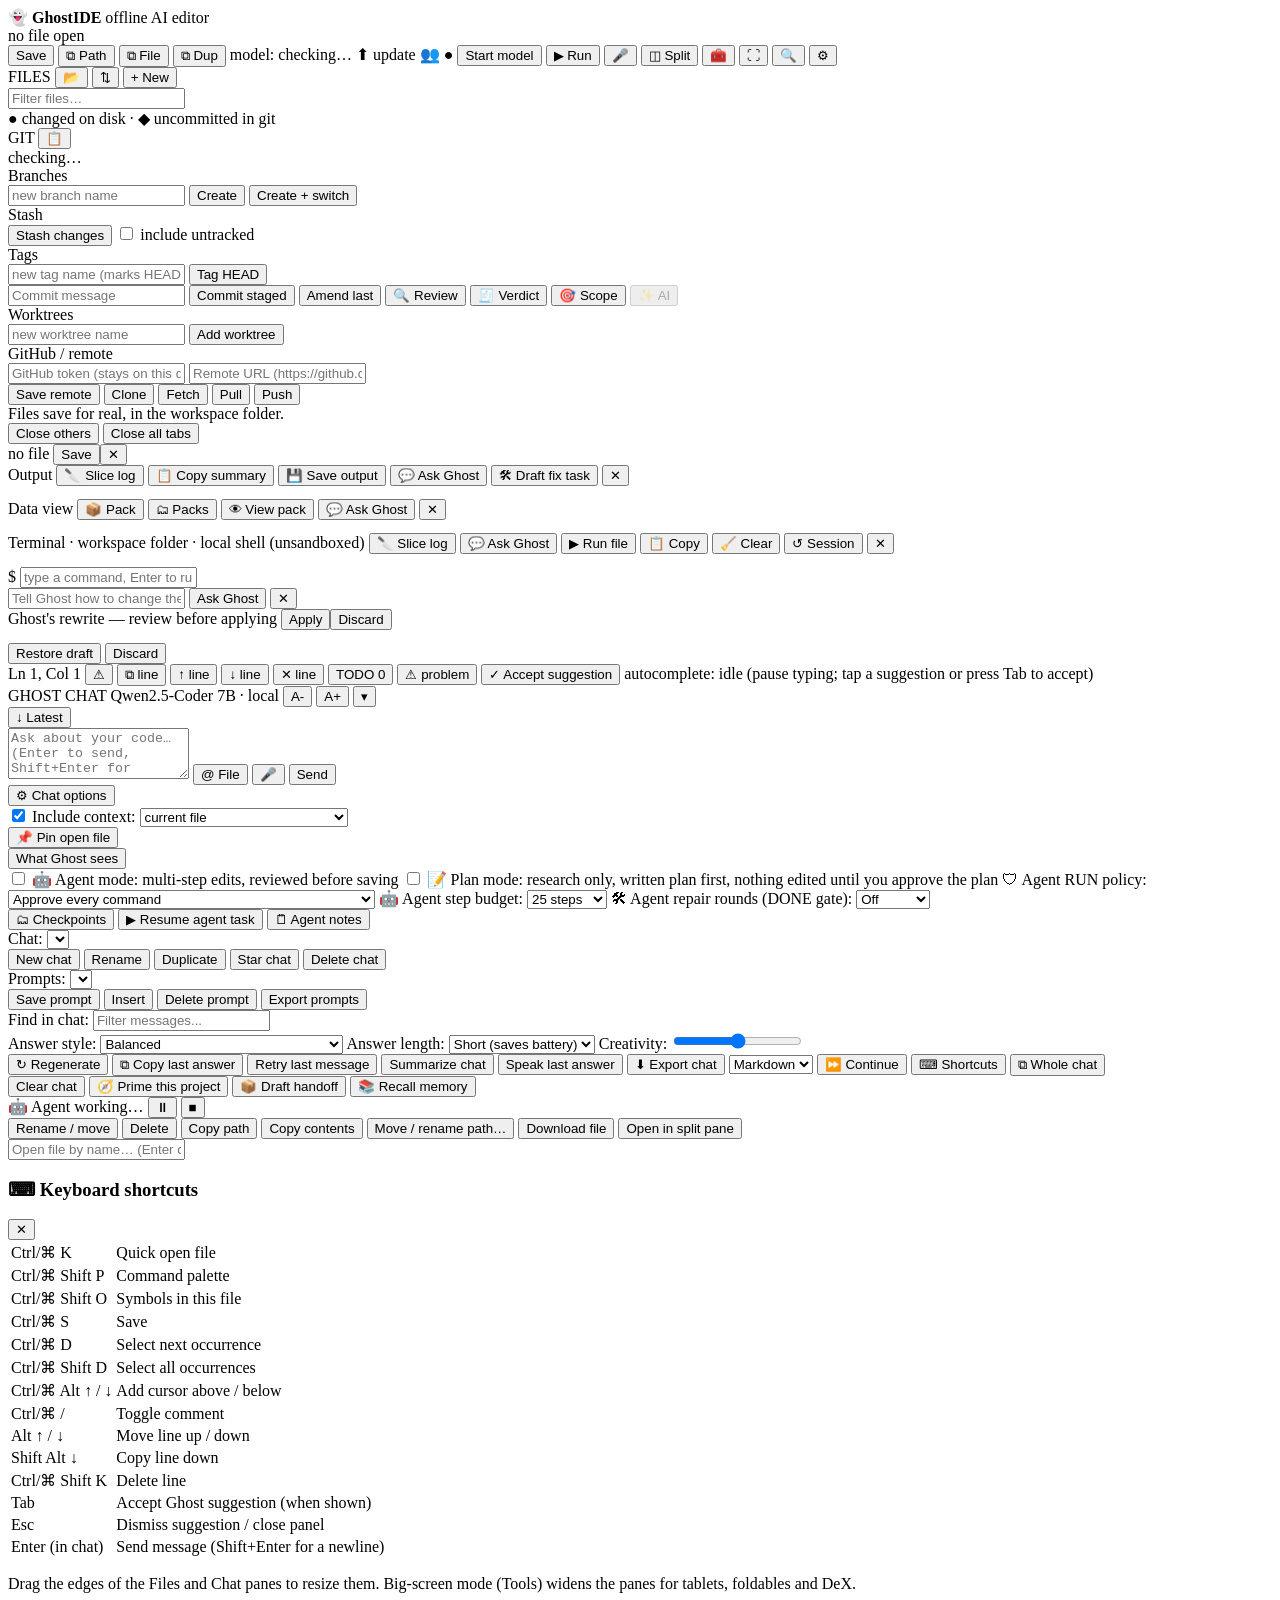
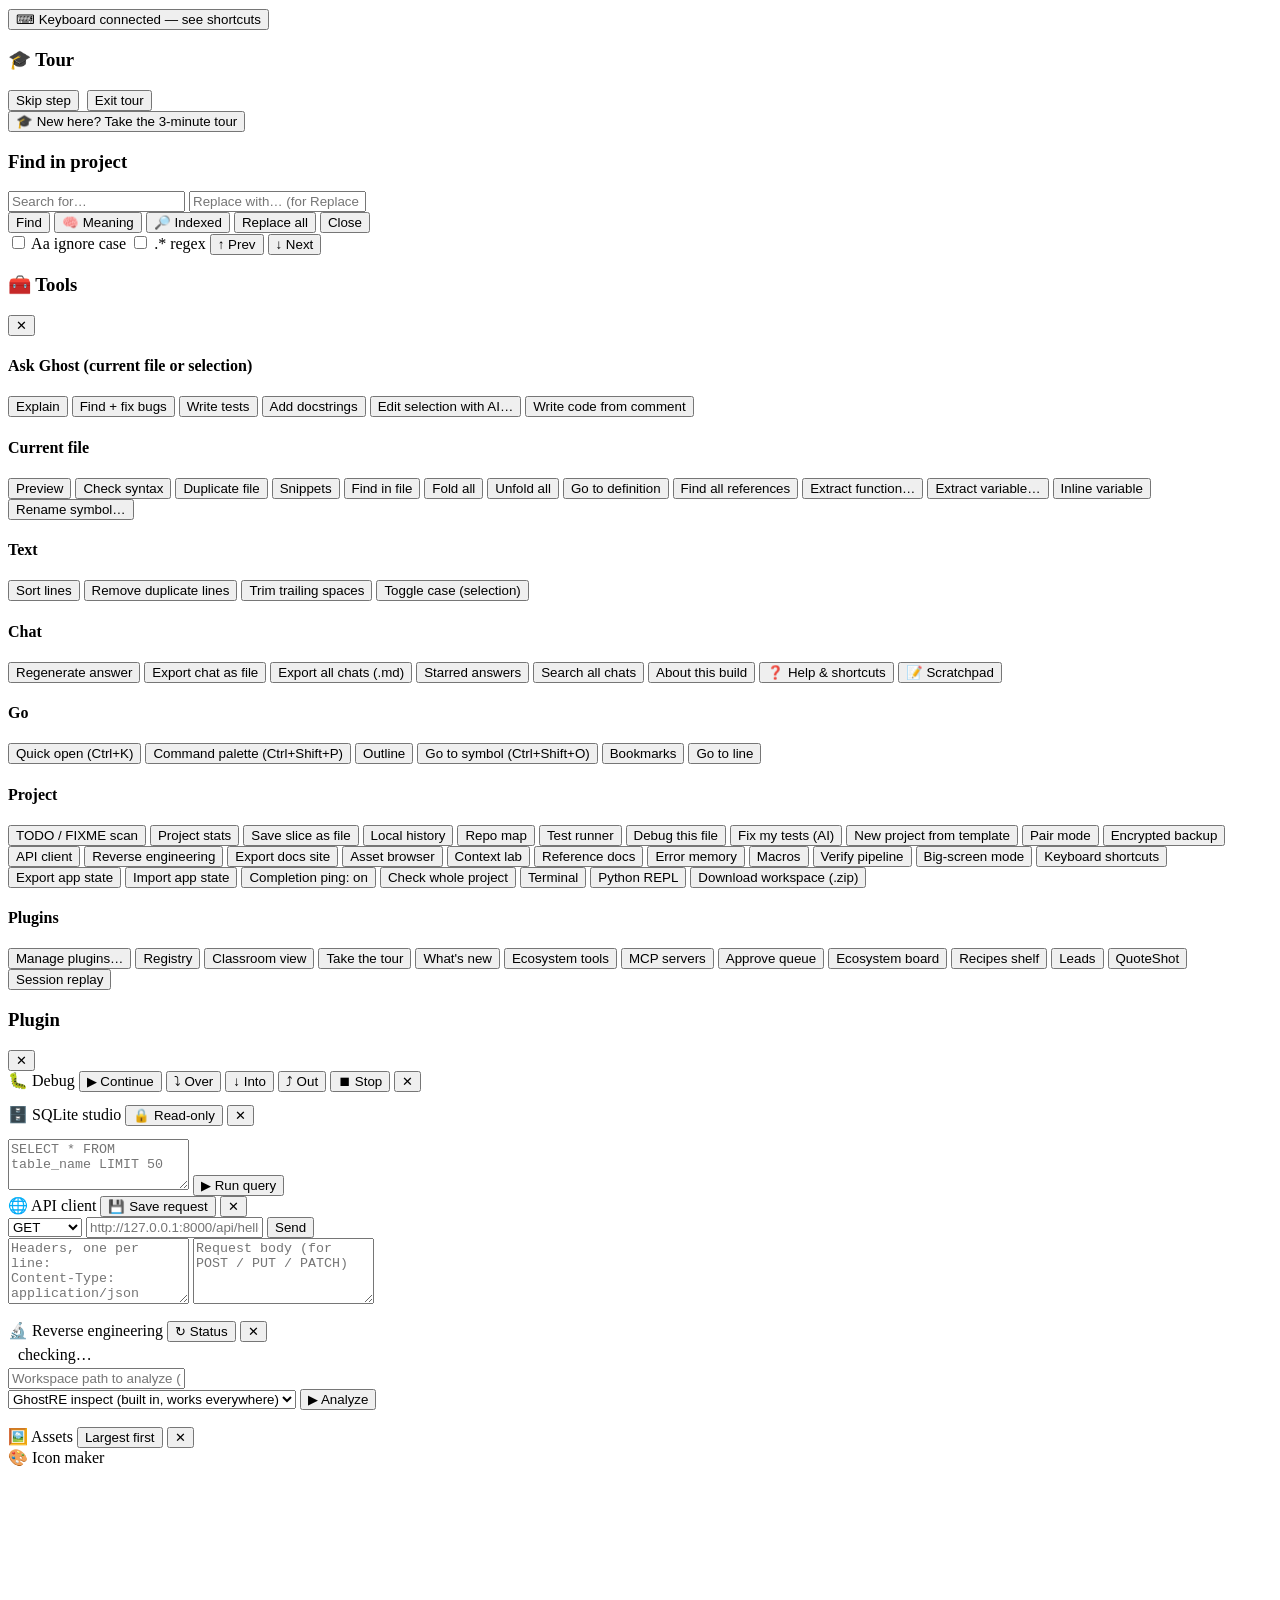
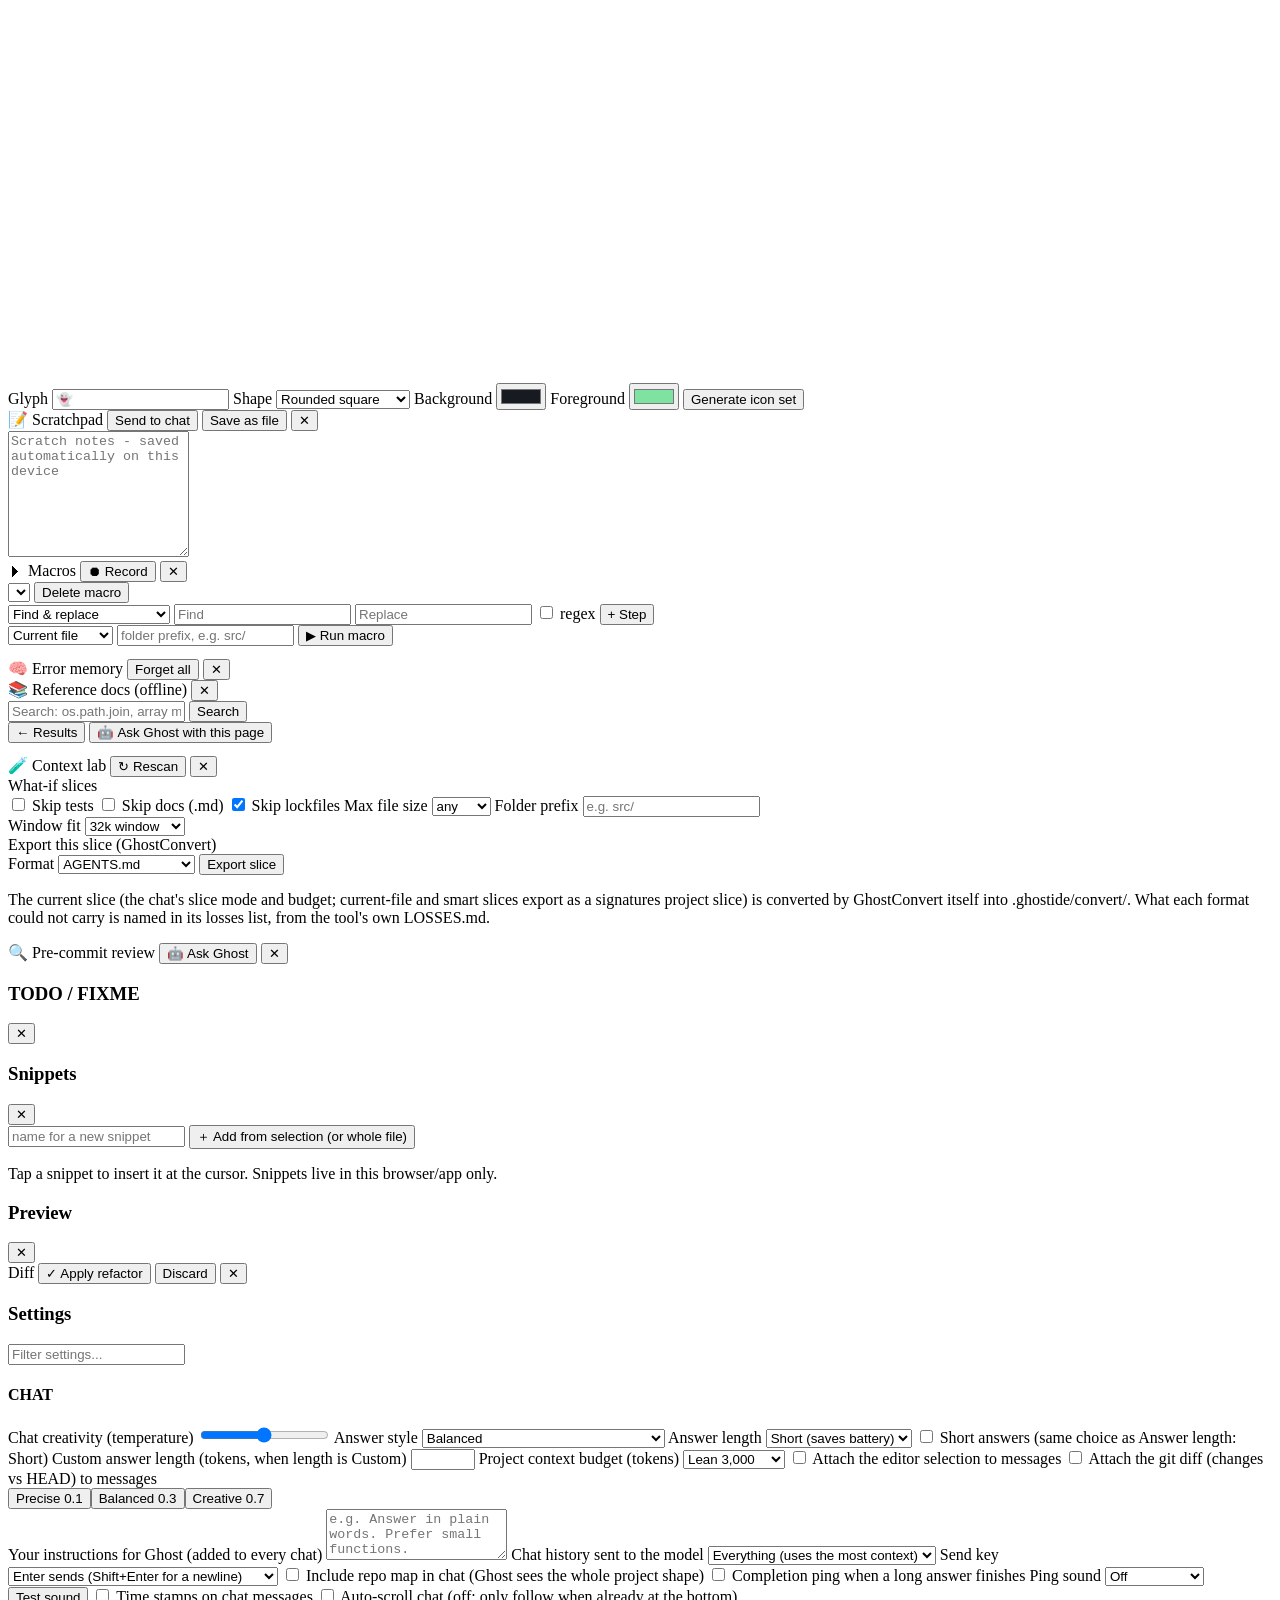
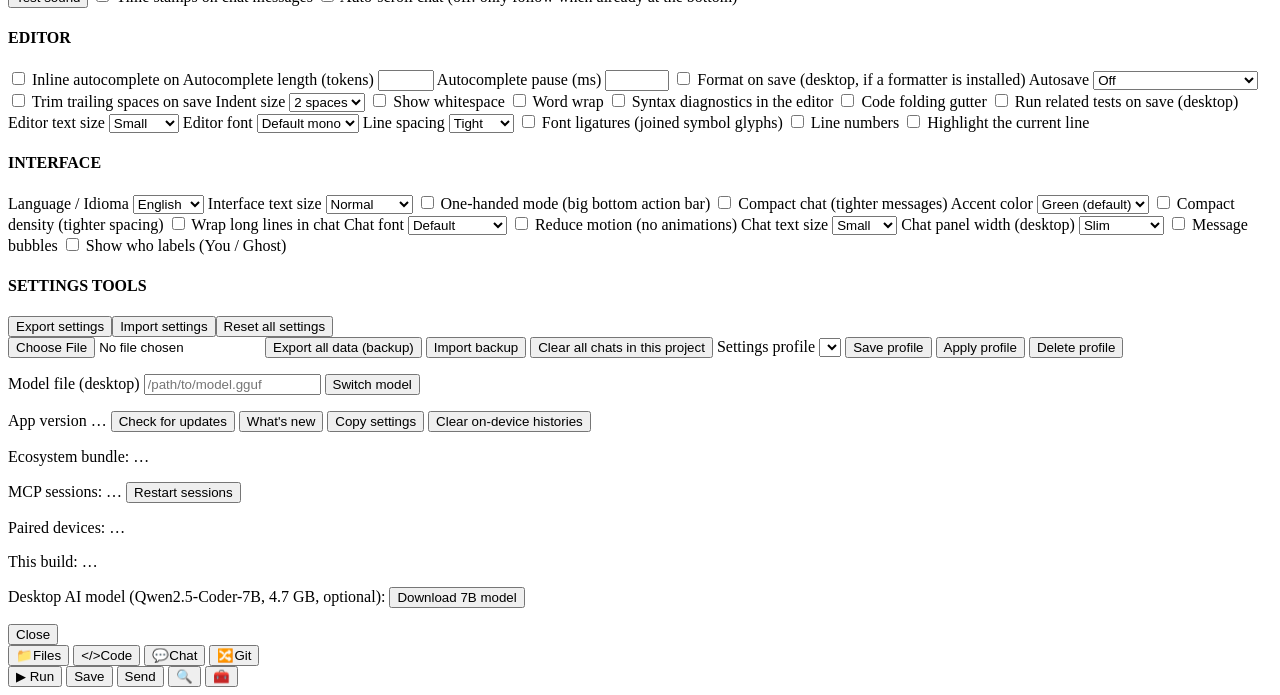
==== commit 93d6bb52: "GhostIDE Android v3.04.0 - version sync for Cycle 8 batch 2" ====
--- a/app/src/main/assets/www/index.html
+++ b/app/src/main/assets/www/index.html
@@ -97,9 +97,19 @@
         </div>
         <div id="stashOut" class="dim"></div>
       </div>
+      <div class="git-remote">
+        <div class="dim">Tags</div>
+        <div id="tagList" class="dim"></div>
+        <div class="ghBtns">
+          <input id="tagName" placeholder="new tag name (marks HEAD)">
+          <button id="tagCreate">Tag HEAD</button>
+        </div>
+        <div id="tagOut" class="dim"></div>
+      </div>
       <div class="git-commit">
         <input id="commitMsg" placeholder="Commit message">
         <button id="commitBtn">Commit staged</button>
+        <button id="gitAmend" title="Fold staged changes into the last commit; uses the message box if filled, otherwise keeps the old message">Amend last</button>
         <button id="gitReview" title="Pre-commit review: secrets, bug risks, dead code">🔍 Review</button>
         <button id="gitGhostReview" title="GhostReview: plain-English verdict over the working-tree diff, secret-shaped lines flagged, values never shown">🧾 Verdict</button>
         <button id="gitGhostScope" title="GhostScope: what this change touches - changed files, neighbours, covering tests, riskiest-first">🎯 Scope</button>
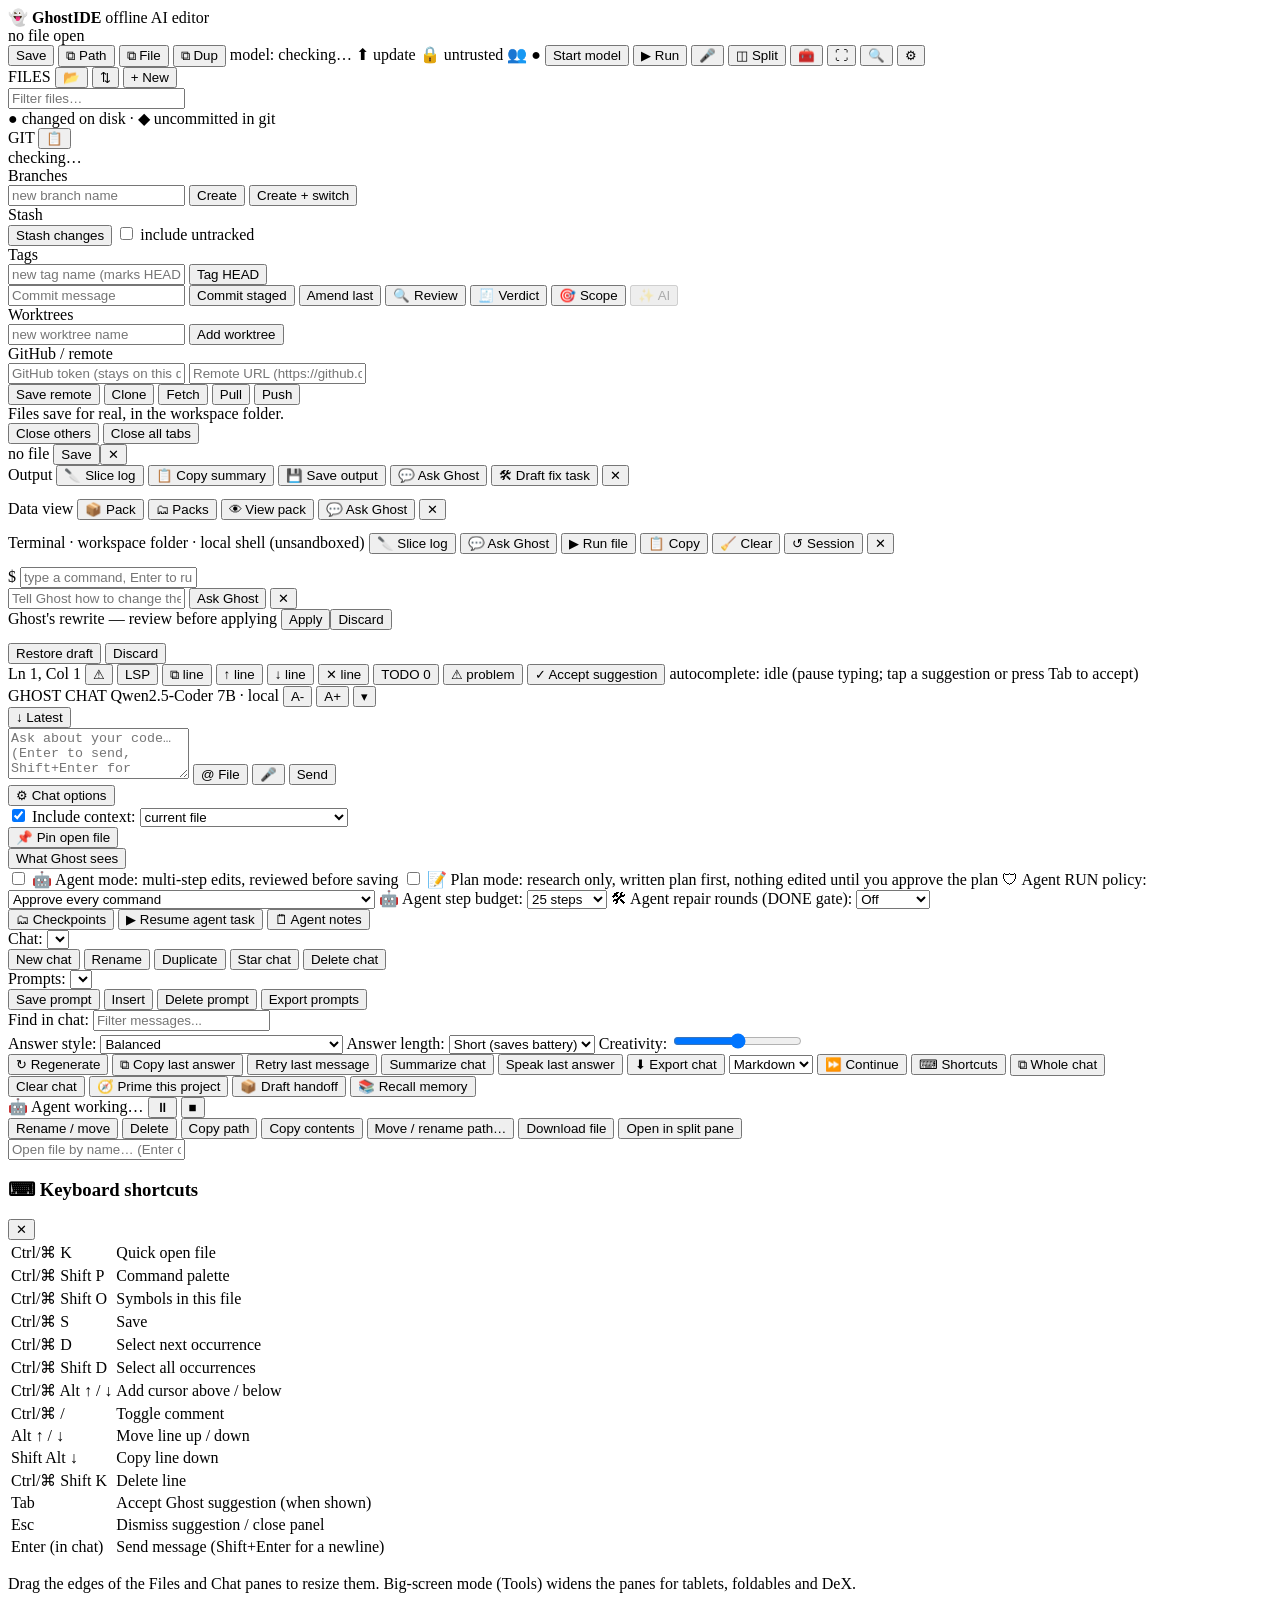
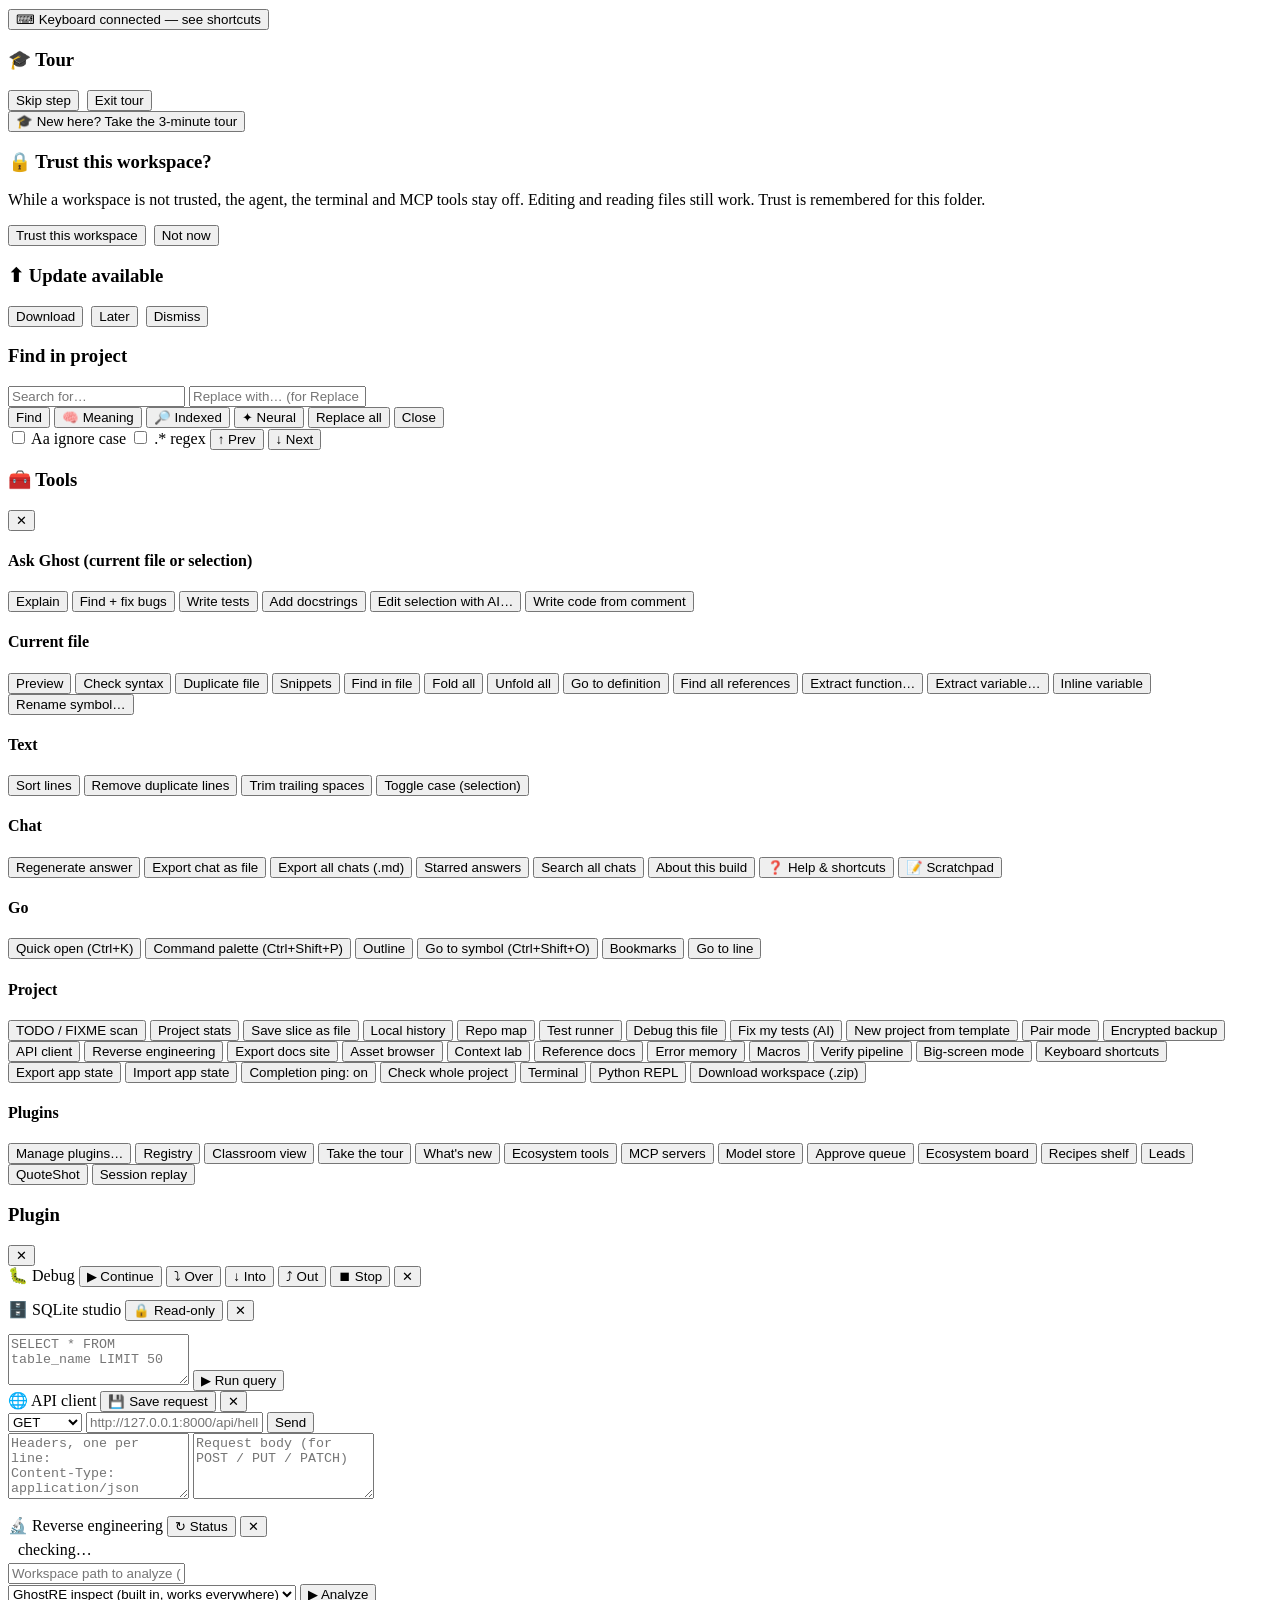
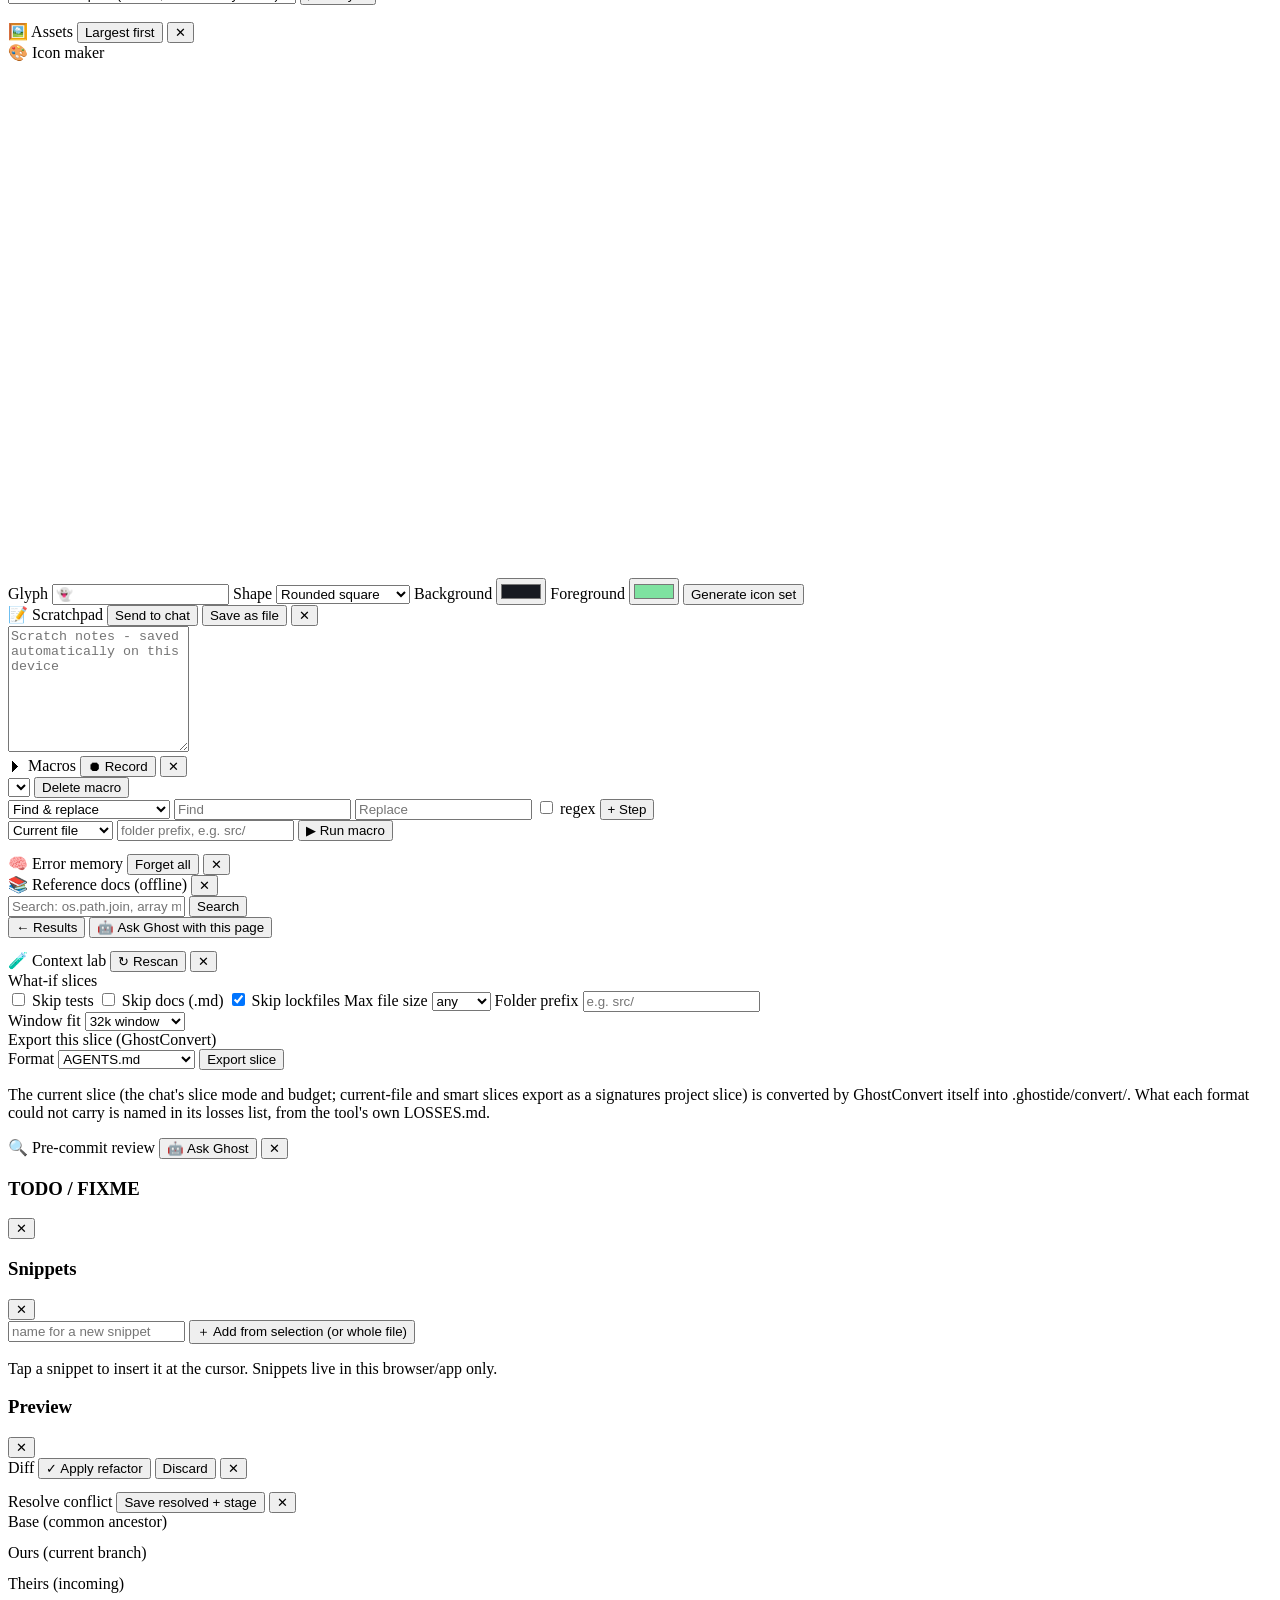
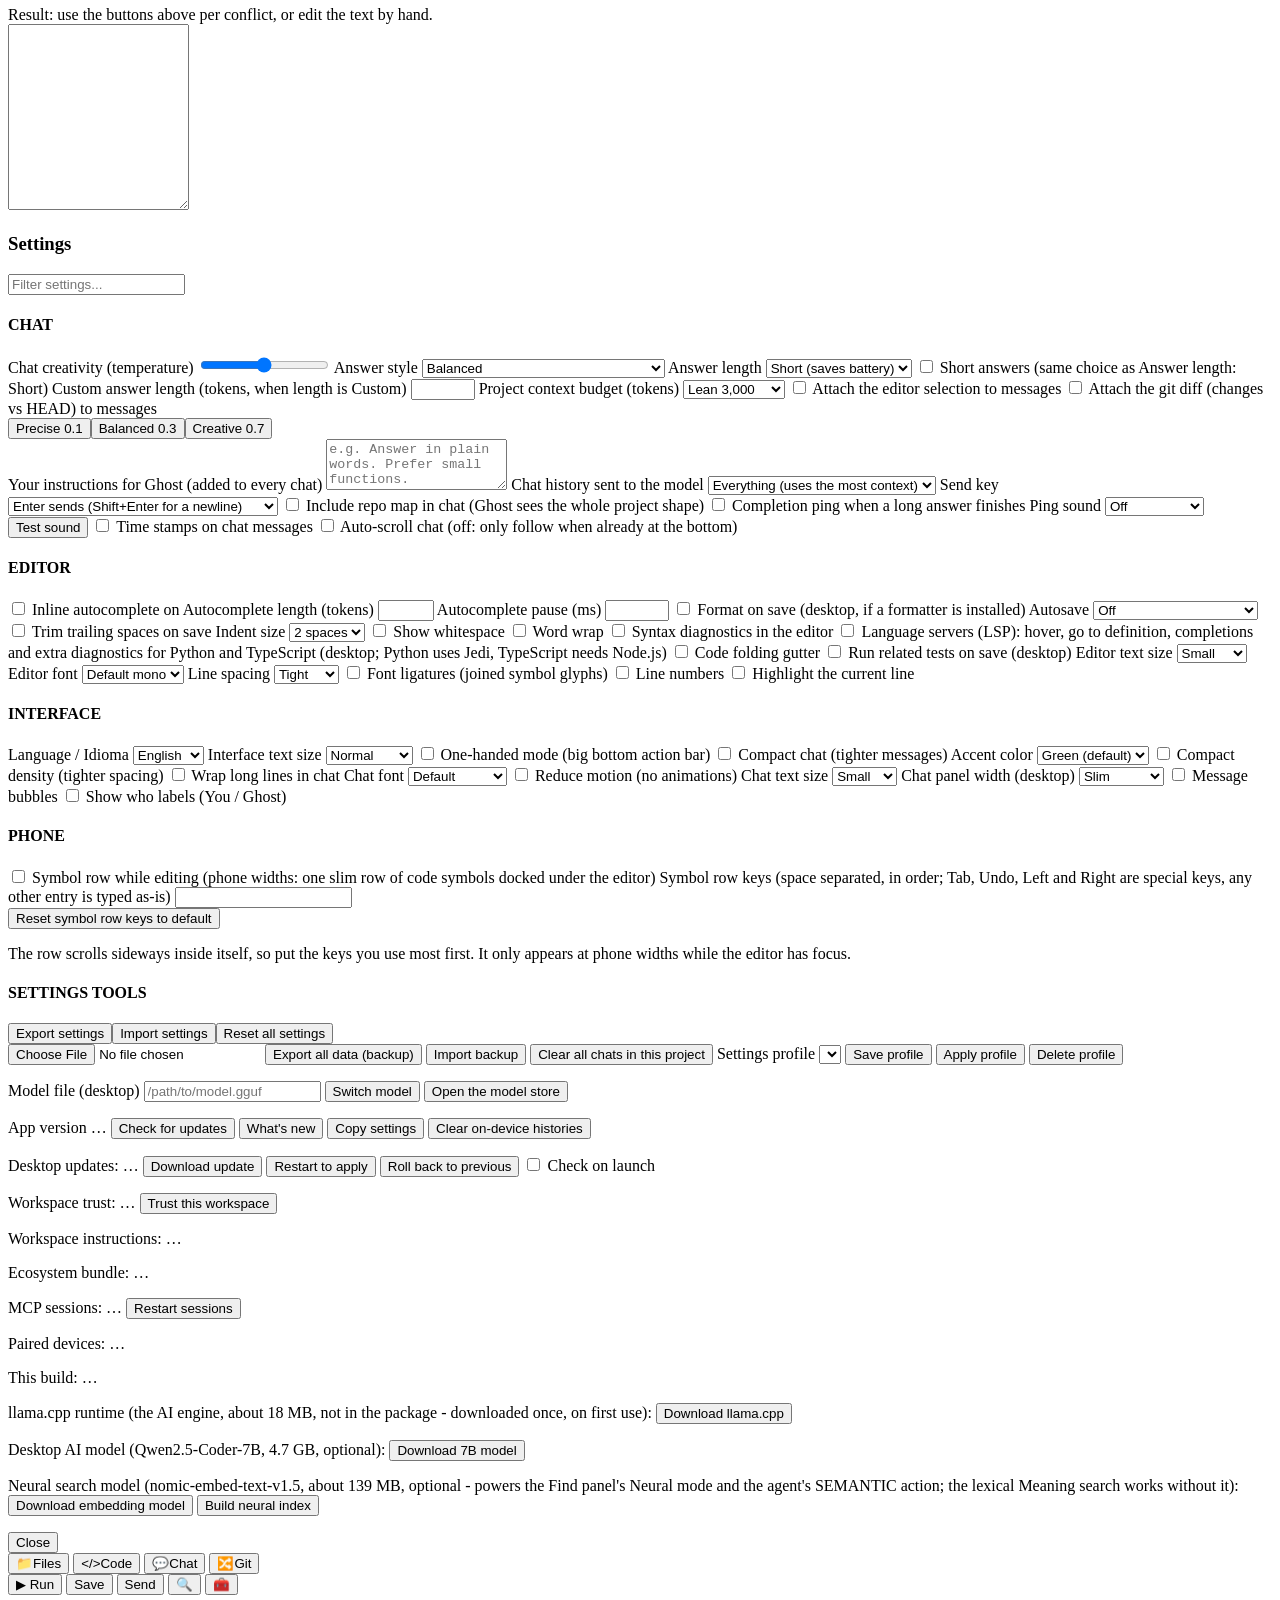
==== commit d622dbe8: "GhostIDE Android - demo video v2 (55s, title card, model live, repo URL end card) replaces v1" ====
--- a/app/src/main/assets/www/index.html
+++ b/app/src/main/assets/www/index.html
@@ -55,6 +55,7 @@
     <button id="dupFileBtn" title="Duplicate the open file">⧉ Dup</button>
     <span id="modelPill" class="pill down">model: checking…</span>
     <span id="updatePill" class="pill hidden" title="An update is available">⬆ update</span>
+    <span id="trustPill" class="pill hidden" title="This workspace is not trusted: agent actions, terminal and MCP tools are off">🔒 untrusted</span>
     <span id="pairChip" class="pill hidden" title="Pair mode">👥</span>
     <span id="healthDot" class="pill" title="Server health: checking…">●</span>
     <button id="startModelBtn" class="hidden">Start model</button>
@@ -78,6 +79,7 @@
     <div id="gitPanel">
       <div class="panel-head"><span id="gitHeadTxt">GIT</span> <span id="gitBranch" class="tag"></span> <button id="gitCopyStatus" title="Copy a one-line status summary (branch, distance, change count)">📋</button></div>
       <div id="gitChanges" class="dim">checking…</div>
+      <div id="gitMergeState" class="dim"></div>
       <div class="git-remote">
         <div class="dim">Branches</div>
         <div id="branchList" class="dim"></div>
@@ -158,6 +160,7 @@
         <div id="editor2"></div>
       </div>
     </div>
+    <div id="symbolRow" class="hidden" role="toolbar" aria-label="Symbol row"></div>
     <div id="runPane" class="hidden">
       <div class="run-head"><span id="runTitle">Output</span>
         <span><button id="runSlice" title="GhostLogs: slice this output into an incident pack (error windows, duplicates collapsed)">🔪 Slice log</button>
@@ -212,6 +215,7 @@
       <span id="cursorPos">Ln 1, Col 1</span>
       <span id="fileType"></span>
       <button id="diagChip" class="hidden" title="Syntax problem - tap to jump to it">⚠</button>
+      <button id="lspChip" class="hidden" title="Language servers">LSP</button>
       <button id="lineDup" title="Duplicate line (Alt+D)">⧉ line</button>
       <button id="lineUp" title="Move line up (Alt+Up)">↑ line</button>
       <button id="lineDown" title="Move line down (Alt+Down)">↓ line</button>
@@ -398,6 +402,23 @@
   </div>
 </div>
 <button id="tourChip" class="hidden">🎓 New here? Take the 3-minute tour</button>
+<div id="trustBanner" class="hidden" role="dialog" aria-label="Workspace trust">
+  <div class="panel-head"><h3>🔒 Trust this workspace?</h3></div>
+  <p id="trustBannerBody">While a workspace is not trusted, the agent, the terminal and MCP tools stay off. Editing and reading files still work. Trust is remembered for this folder.</p>
+  <div class="row" style="display:flex;gap:8px">
+    <button id="trustNowBtn">Trust this workspace</button>
+    <button id="trustLaterBtn">Not now</button>
+  </div>
+</div>
+<div id="updateBanner" class="hidden" role="dialog" aria-label="App update available">
+  <div class="panel-head"><h3>⬆ Update available</h3></div>
+  <p id="updateBannerBody"></p>
+  <div class="row" style="display:flex;gap:8px">
+    <button id="updateDownloadBtn">Download</button>
+    <button id="updateLaterBtn">Later</button>
+    <button id="updateDismissBtn">Dismiss</button>
+  </div>
+</div>
 <div id="wsMenu" class="hidden"></div>
 <div id="findPanel" class="hidden">
   <h3 id="findTitle">Find in project</h3>
@@ -407,6 +428,7 @@
     <button id="findGo">Find</button>
     <button id="findSemantic" title="Meaning search: plain-English over functions, ranked by concept">🧠 Meaning</button>
     <button id="findIndexed" title="Indexed search: the real GhostIndex FTS5 index over the whole workspace, token-budgeted excerpts">🔎 Indexed</button>
+    <button id="findNeural" title="Neural search: a local embedding model ranks code chunks by meaning (needs the embedding model and a built index)">✦ Neural</button>
     <button id="findReplace">Replace all</button>
     <button id="findClose">Close</button>
   </div>
@@ -515,6 +537,7 @@
     <button id="toolChangelog">What's new</button>
     <button id="toolEco">Ecosystem tools</button>
     <button id="toolMcp">MCP servers</button>
+    <button id="toolModels">Model store</button>
     <button id="toolApprove">Approve queue</button>
     <button id="toolBoard">Ecosystem board</button>
     <button id="toolRecipes">Recipes shelf</button>
@@ -817,6 +840,23 @@
     <button id="diffDiscard" class="hidden">Discard</button>
     <button id="diffClose">✕</button></span></div>
   <pre id="diffOut"></pre>
+  <div id="diffHunks"></div>
+</div>
+
+<div id="conflictPanel" class="hidden">
+  <div class="run-head"><span id="conflictTitle">Resolve conflict</span>
+    <span><button id="conflictSave">Save resolved + stage</button>
+    <button id="conflictClose">✕</button></span></div>
+  <div id="conflictPanes">
+    <div><div class="dim">Base (common ancestor)</div><pre id="conflictBase"></pre></div>
+    <div><div class="dim">Ours (current branch)</div><pre id="conflictOurs"></pre></div>
+    <div><div class="dim">Theirs (incoming)</div><pre id="conflictTheirs"></pre></div>
+  </div>
+  <div id="conflictBlocks"></div>
+  <div class="dim">Result: use the buttons above per conflict, or edit the text by hand.</div>
+  <textarea id="conflictResult" rows="12" spellcheck="false"></textarea>
+  <div id="conflictCount" class="dim"></div>
+  <div id="conflictMsg" class="dim"></div>
 </div>
 <div id="settingsPanel" class="hidden">
   <h3>Settings</h3>
@@ -899,6 +939,7 @@
   <label><input type="checkbox" id="setWs"> Show whitespace</label>
   <label><input type="checkbox" id="setWrap"> Word wrap</label>
   <label><input type="checkbox" id="setDiag"> Syntax diagnostics in the editor</label>
+  <label><input type="checkbox" id="setLsp"> Language servers (LSP): hover, go to definition, completions and extra diagnostics for Python and TypeScript (desktop; Python uses Jedi, TypeScript needs Node.js)</label>
   <label><input type="checkbox" id="setFold"> Code folding gutter</label>
   <label><input type="checkbox" id="setTestOnSave"> Run related tests on save (desktop)</label>
   <label>Editor text size
@@ -970,6 +1011,12 @@
     </select></label>
   <label><input type="checkbox" id="setBubbles"> Message bubbles</label>
   <label><input type="checkbox" id="setRoleLabels"> Show who labels (You / Ghost)</label>
+  <h4>PHONE</h4>
+  <label><input type="checkbox" id="setSymbolRow"> Symbol row while editing (phone widths: one slim row of code symbols docked under the editor)</label>
+  <label>Symbol row keys (space separated, in order; Tab, Undo, Left and Right are special keys, any other entry is typed as-is)
+    <input type="text" id="setSymbolKeys" spellcheck="false" autocomplete="off"></label>
+  <div class="optRow"><button id="setSymbolKeysReset" type="button">Reset symbol row keys to default</button></div>
+  <p class="dim">The row scrolls sideways inside itself, so put the keys you use most first. It only appears at phone widths while the editor has focus.</p>
   <h4>SETTINGS TOOLS</h4>
   <div class="optRow"><button id="setExportBtn">Export settings</button><button id="setImportBtn">Import settings</button><button id="setResetBtn">Reset all settings</button></div>
   <div id="appInfo" class="dim"></div>
@@ -985,19 +1032,35 @@
   <label>Model file (desktop)
     <input id="modelPath" type="text" placeholder="/path/to/model.gguf"></label>
   <button id="modelSwitch">Switch model</button>
+  <button id="modelStoreBtn">Open the model store</button>
   <p class="dim">App version <span id="setVersion">…</span>
     <button id="setUpdateBtn">Check for updates</button>
     <button id="setWhatsNew">What's new</button>
     <button id="setCopySettings">Copy settings</button>
     <button id="setClearHist">Clear on-device histories</button>
     <span id="setUpdateOut"></span></p>
+  <p class="dim" id="setUpdFlowRow">Desktop updates: <span id="setUpdFlowOut">…</span>
+    <button id="setUpdDownloadBtn">Download update</button>
+    <button id="setUpdApplyBtn">Restart to apply</button>
+    <button id="setUpdRollbackBtn">Roll back to previous</button>
+    <label><input type="checkbox" id="setUpdAutoChk"> Check on launch</label></p>
+  <p class="dim">Workspace trust: <span id="setTrustInfo">…</span>
+    <button id="setTrustBtn">Trust this workspace</button></p>
+  <p class="dim">Workspace instructions: <span id="setInstrInfo">…</span></p>
   <p class="dim">Ecosystem bundle: <span id="setEcoInfo">…</span></p>
   <p class="dim">MCP sessions: <span id="setMcpInfo">…</span> <button id="setMcpRestart" title="Drop every persistent MCP session (desktop) and clear the phone's list cache">Restart sessions</button></p>
   <p class="dim">Paired devices: <span id="setPairInfo">…</span></p>
   <p class="dim">This build: <span id="setAbout">…</span></p>
+  <p class="dim">llama.cpp runtime (the AI engine, about 18 MB, not in the package - downloaded once, on first use):
+    <span id="setLlamaDlOut"></span>
+    <button id="setLlamaDlBtn">Download llama.cpp</button></p>
   <p class="dim">Desktop AI model (Qwen2.5-Coder-7B, 4.7 GB, optional):
     <span id="setModelDlOut"></span>
     <button id="setModelDlBtn">Download 7B model</button></p>
+  <p class="dim">Neural search model (nomic-embed-text-v1.5, about 139 MB, optional - powers the Find panel's Neural mode and the agent's SEMANTIC action; the lexical Meaning search works without it):
+    <span id="setEmbedDlOut"></span>
+    <button id="setEmbedDlBtn">Download embedding model</button>
+    <button id="setEmbedBuildBtn">Build neural index</button></p>
   <button id="settingsClose">Close</button>
 </div>
 <nav id="viewBar" aria-label="View switcher">
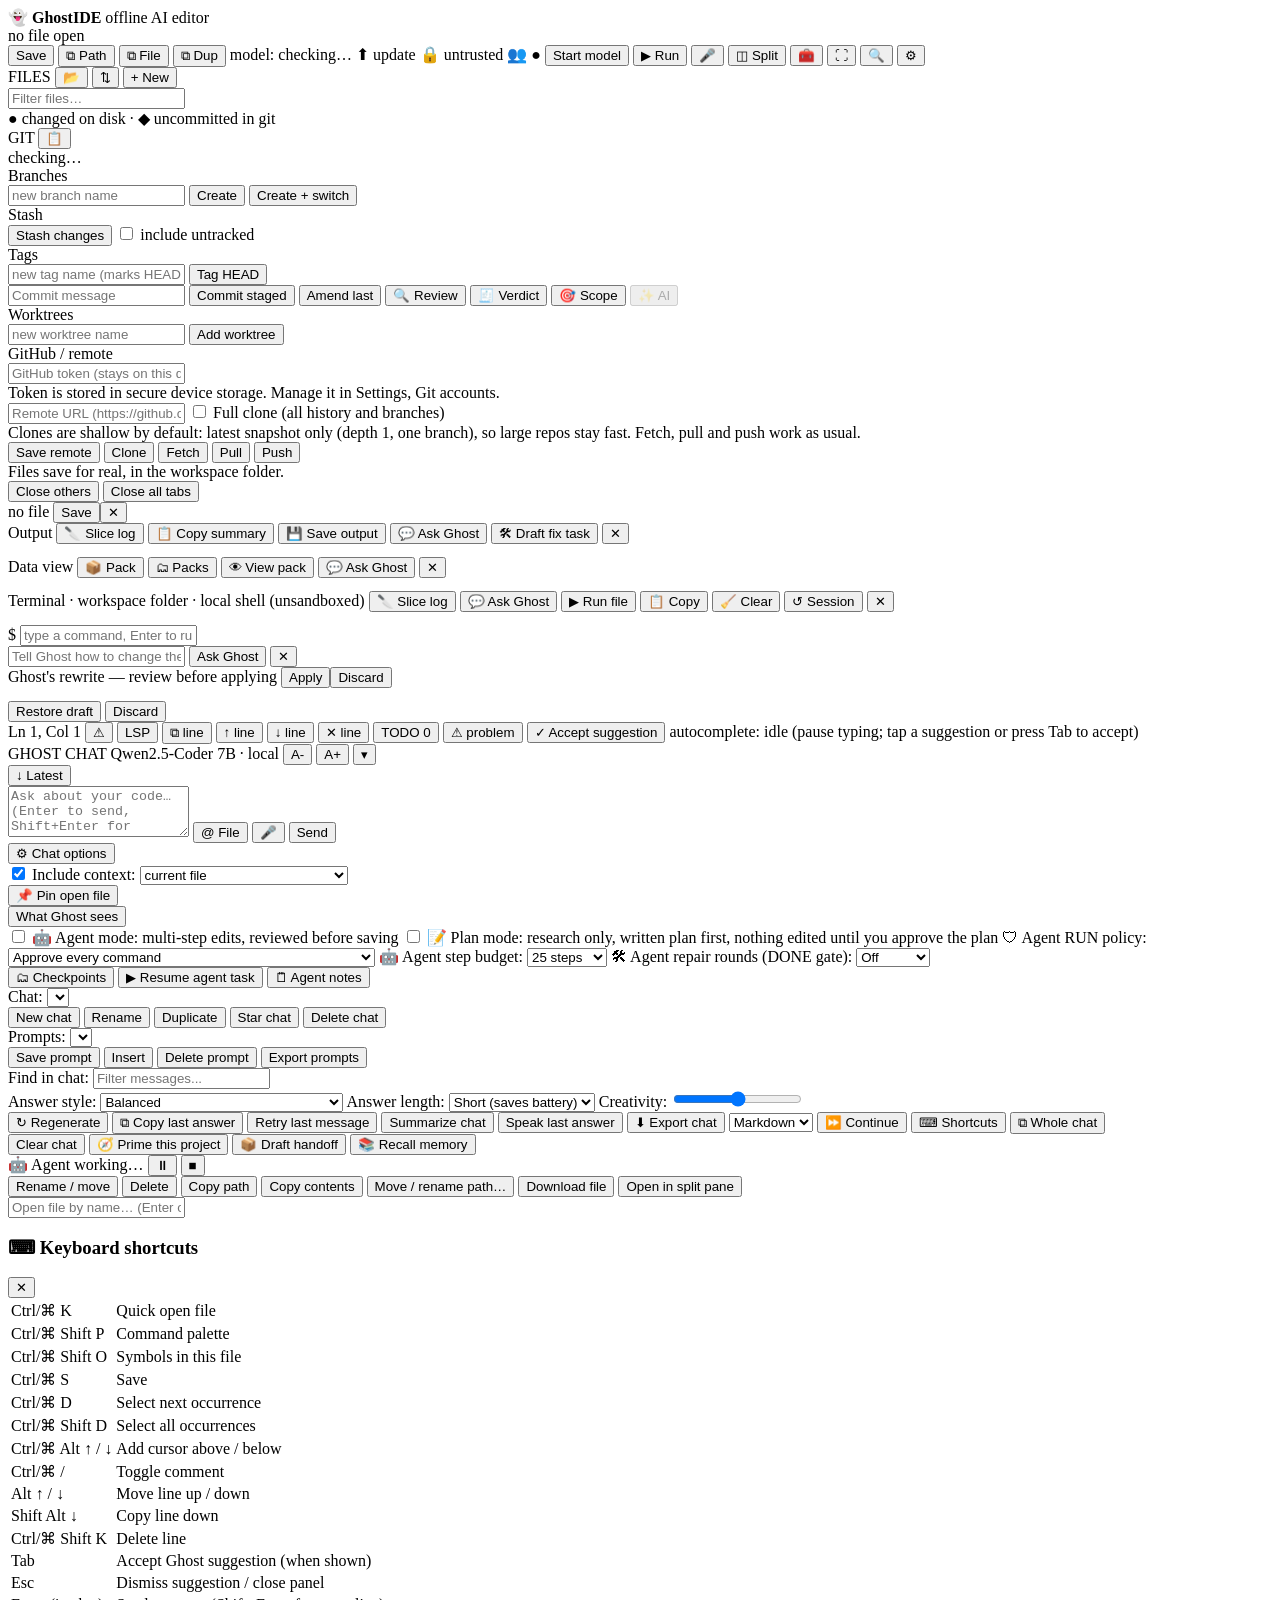
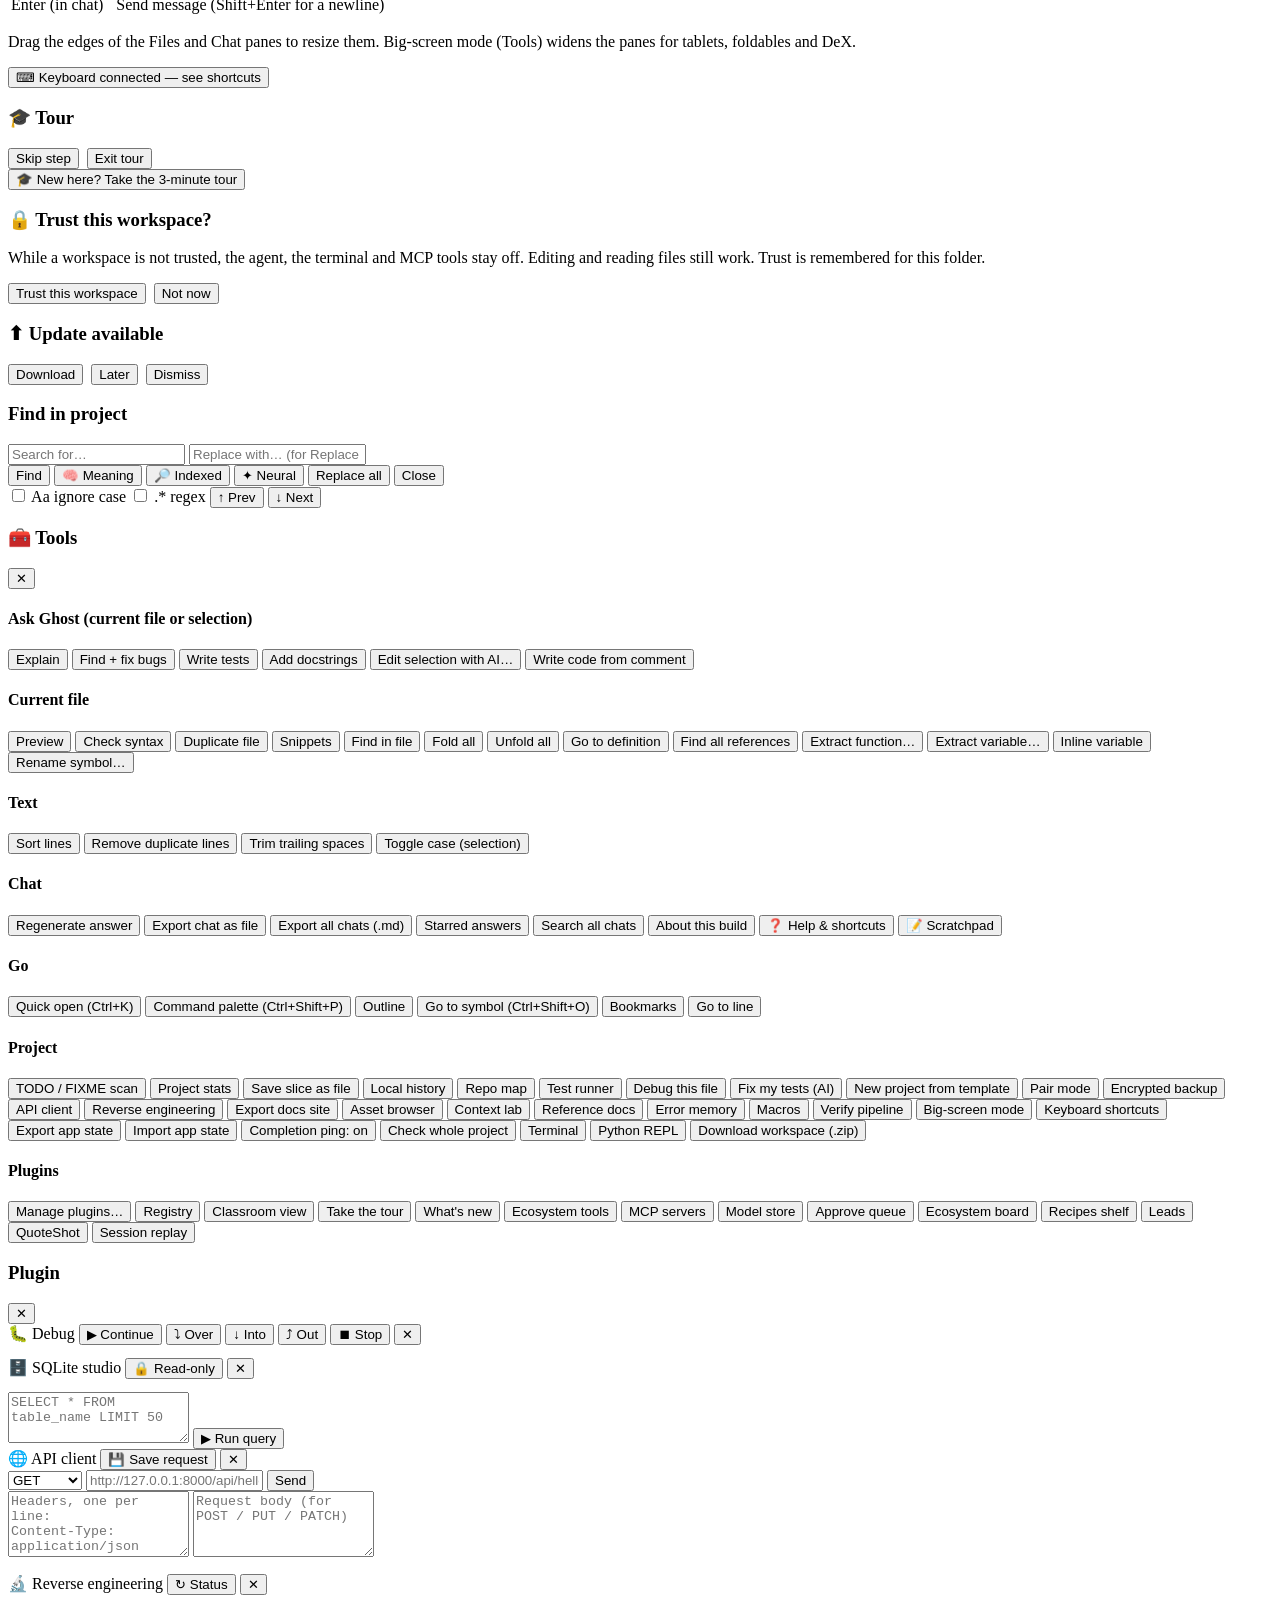
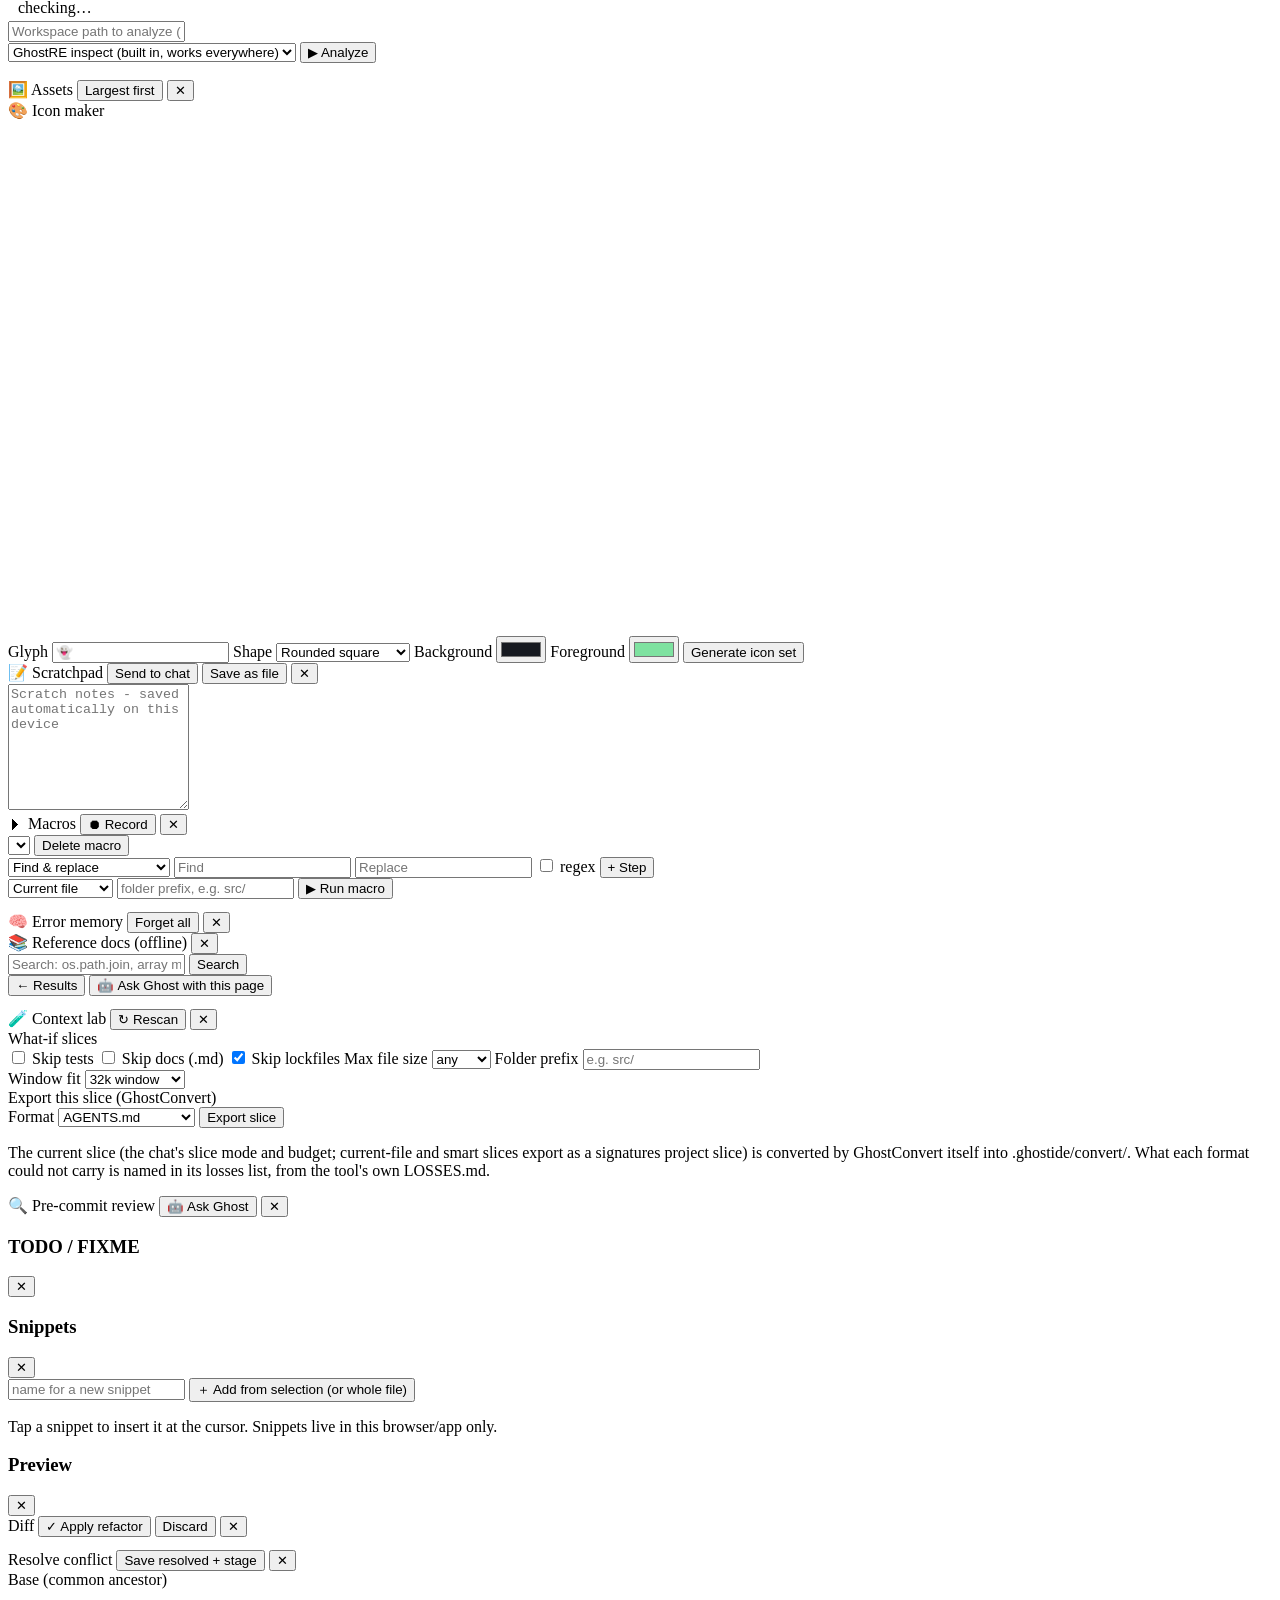
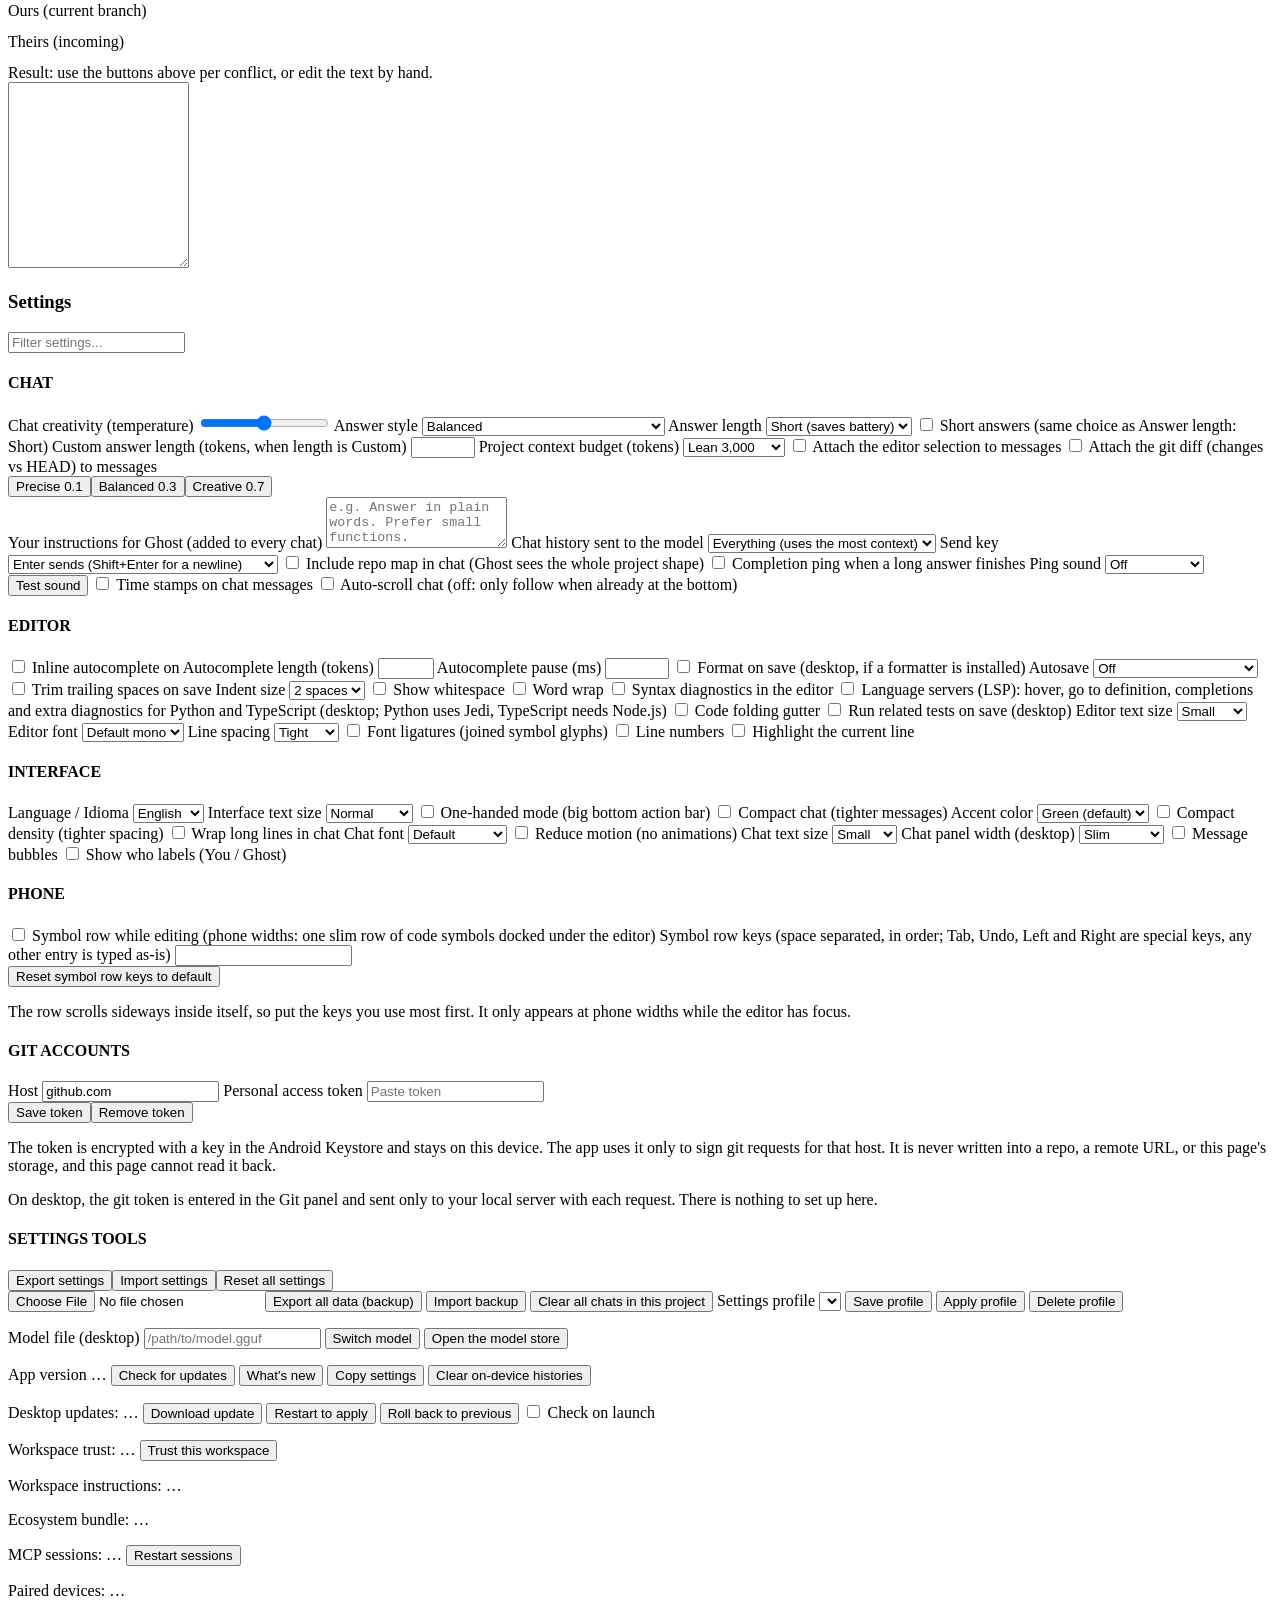
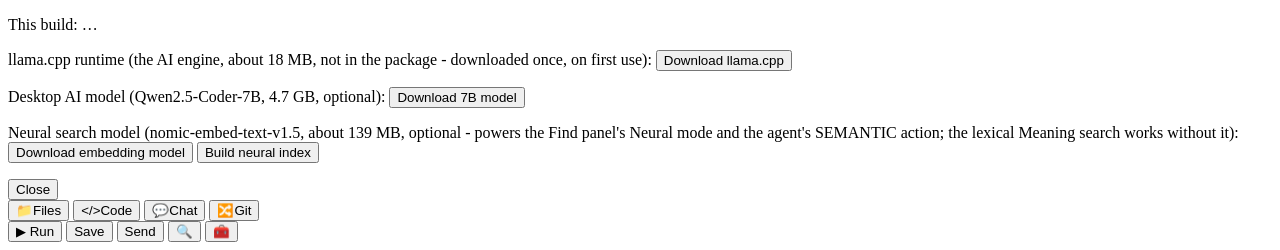
==== commit c0eeb7b5: "GhostIDE Android - demo video v2 (55s, title card, model live, repo URL end card) replaces v1" ====
--- a/app/src/main/assets/www/index.html
+++ b/app/src/main/assets/www/index.html
@@ -130,7 +130,10 @@
       <div class="git-remote">
         <div class="dim">GitHub / remote</div>
         <input id="ghToken" type="password" placeholder="GitHub token (stays on this device)">
+        <div id="ghTokenNote" class="dim hidden">Token is stored in secure device storage. Manage it in Settings, Git accounts.</div>
         <input id="ghRemoteUrl" placeholder="Remote URL (https://github.com/you/repo.git)">
+        <label><input type="checkbox" id="ghFullClone"> Full clone (all history and branches)</label>
+        <div class="dim">Clones are shallow by default: latest snapshot only (depth 1, one branch), so large repos stay fast. Fetch, pull and push work as usual.</div>
         <div class="ghBtns">
           <button id="ghSaveRemote">Save remote</button>
           <button id="ghClone">Clone</button>
@@ -853,7 +856,8 @@
     <div><div class="dim">Theirs (incoming)</div><pre id="conflictTheirs"></pre></div>
   </div>
   <div id="conflictBlocks"></div>
-  <div class="dim">Result: use the buttons above per conflict, or edit the text by hand.</div>
+  <div id="conflictCards"></div>
+  <div class="dim" id="conflictResultLabel">Result: use the buttons above per conflict, or edit the text by hand.</div>
   <textarea id="conflictResult" rows="12" spellcheck="false"></textarea>
   <div id="conflictCount" class="dim"></div>
   <div id="conflictMsg" class="dim"></div>
@@ -1017,6 +1021,17 @@
     <input type="text" id="setSymbolKeys" spellcheck="false" autocomplete="off"></label>
   <div class="optRow"><button id="setSymbolKeysReset" type="button">Reset symbol row keys to default</button></div>
   <p class="dim">The row scrolls sideways inside itself, so put the keys you use most first. It only appears at phone widths while the editor has focus.</p>
+  <h4>GIT ACCOUNTS</h4>
+  <div id="gitAcctAndroid">
+    <label>Host
+      <input type="text" id="gitAcctHost" value="github.com" spellcheck="false" autocomplete="off"></label>
+    <label>Personal access token
+      <input type="password" id="gitAcctToken" placeholder="Paste token" autocomplete="off"></label>
+    <div class="optRow"><button id="gitAcctSave" type="button">Save token</button><button id="gitAcctRemove" type="button">Remove token</button></div>
+    <div id="gitAcctStatus" class="dim"></div>
+    <p class="dim">The token is encrypted with a key in the Android Keystore and stays on this device. The app uses it only to sign git requests for that host. It is never written into a repo, a remote URL, or this page's storage, and this page cannot read it back.</p>
+  </div>
+  <p id="gitAcctDesktopNote" class="dim hidden">On desktop, the git token is entered in the Git panel and sent only to your local server with each request. There is nothing to set up here.</p>
   <h4>SETTINGS TOOLS</h4>
   <div class="optRow"><button id="setExportBtn">Export settings</button><button id="setImportBtn">Import settings</button><button id="setResetBtn">Reset all settings</button></div>
   <div id="appInfo" class="dim"></div>
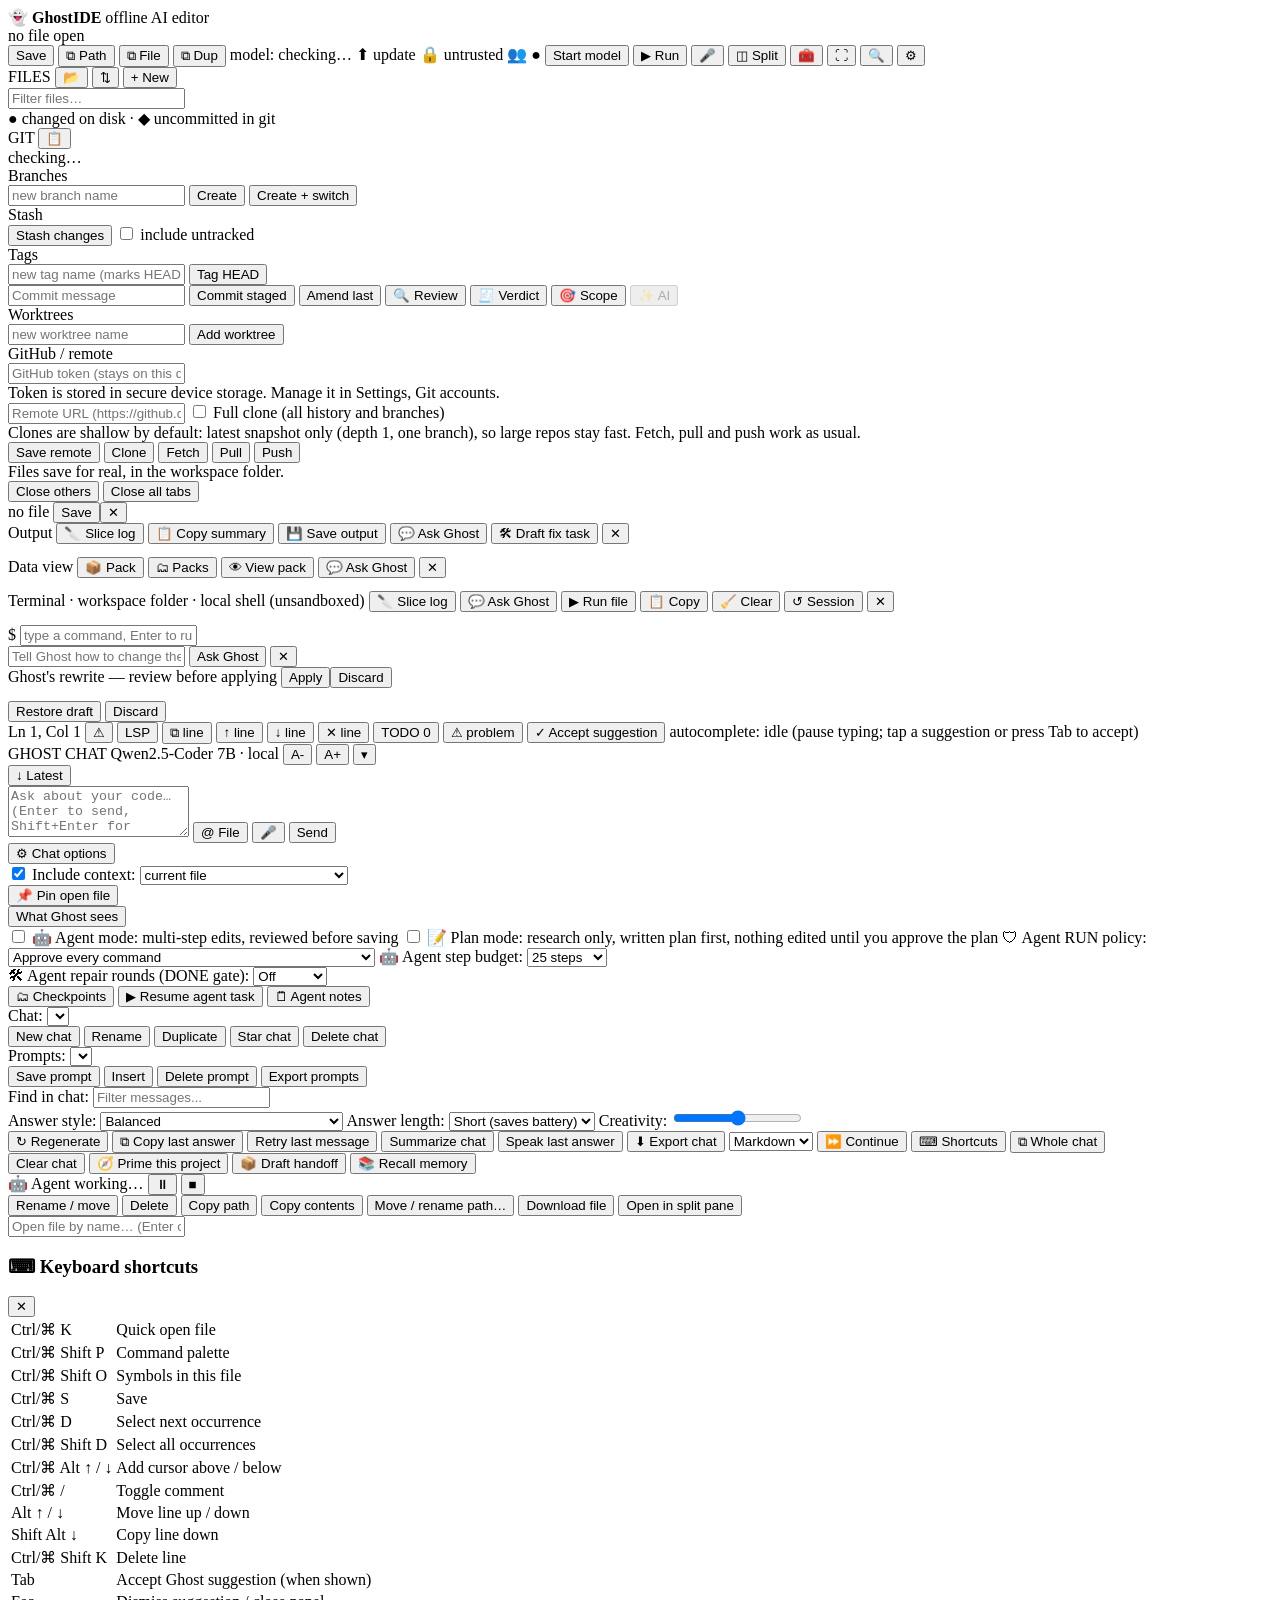
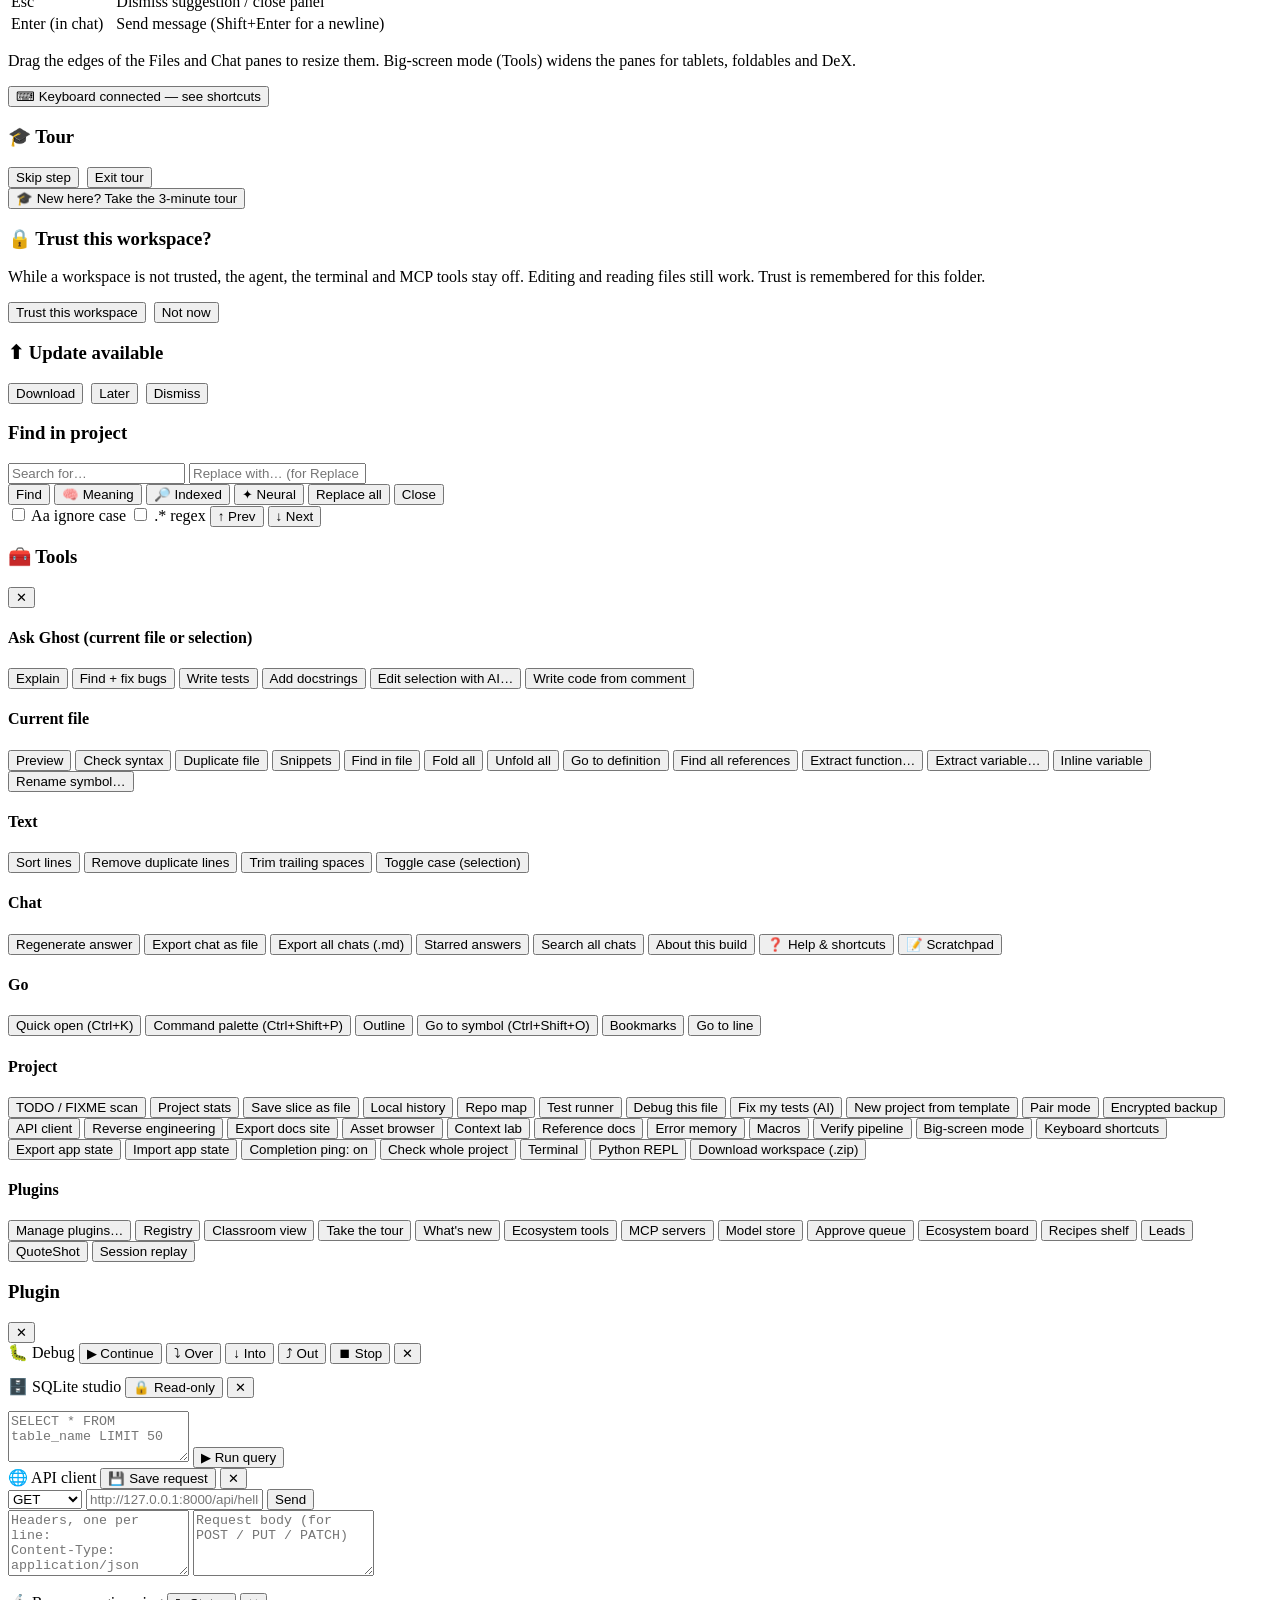
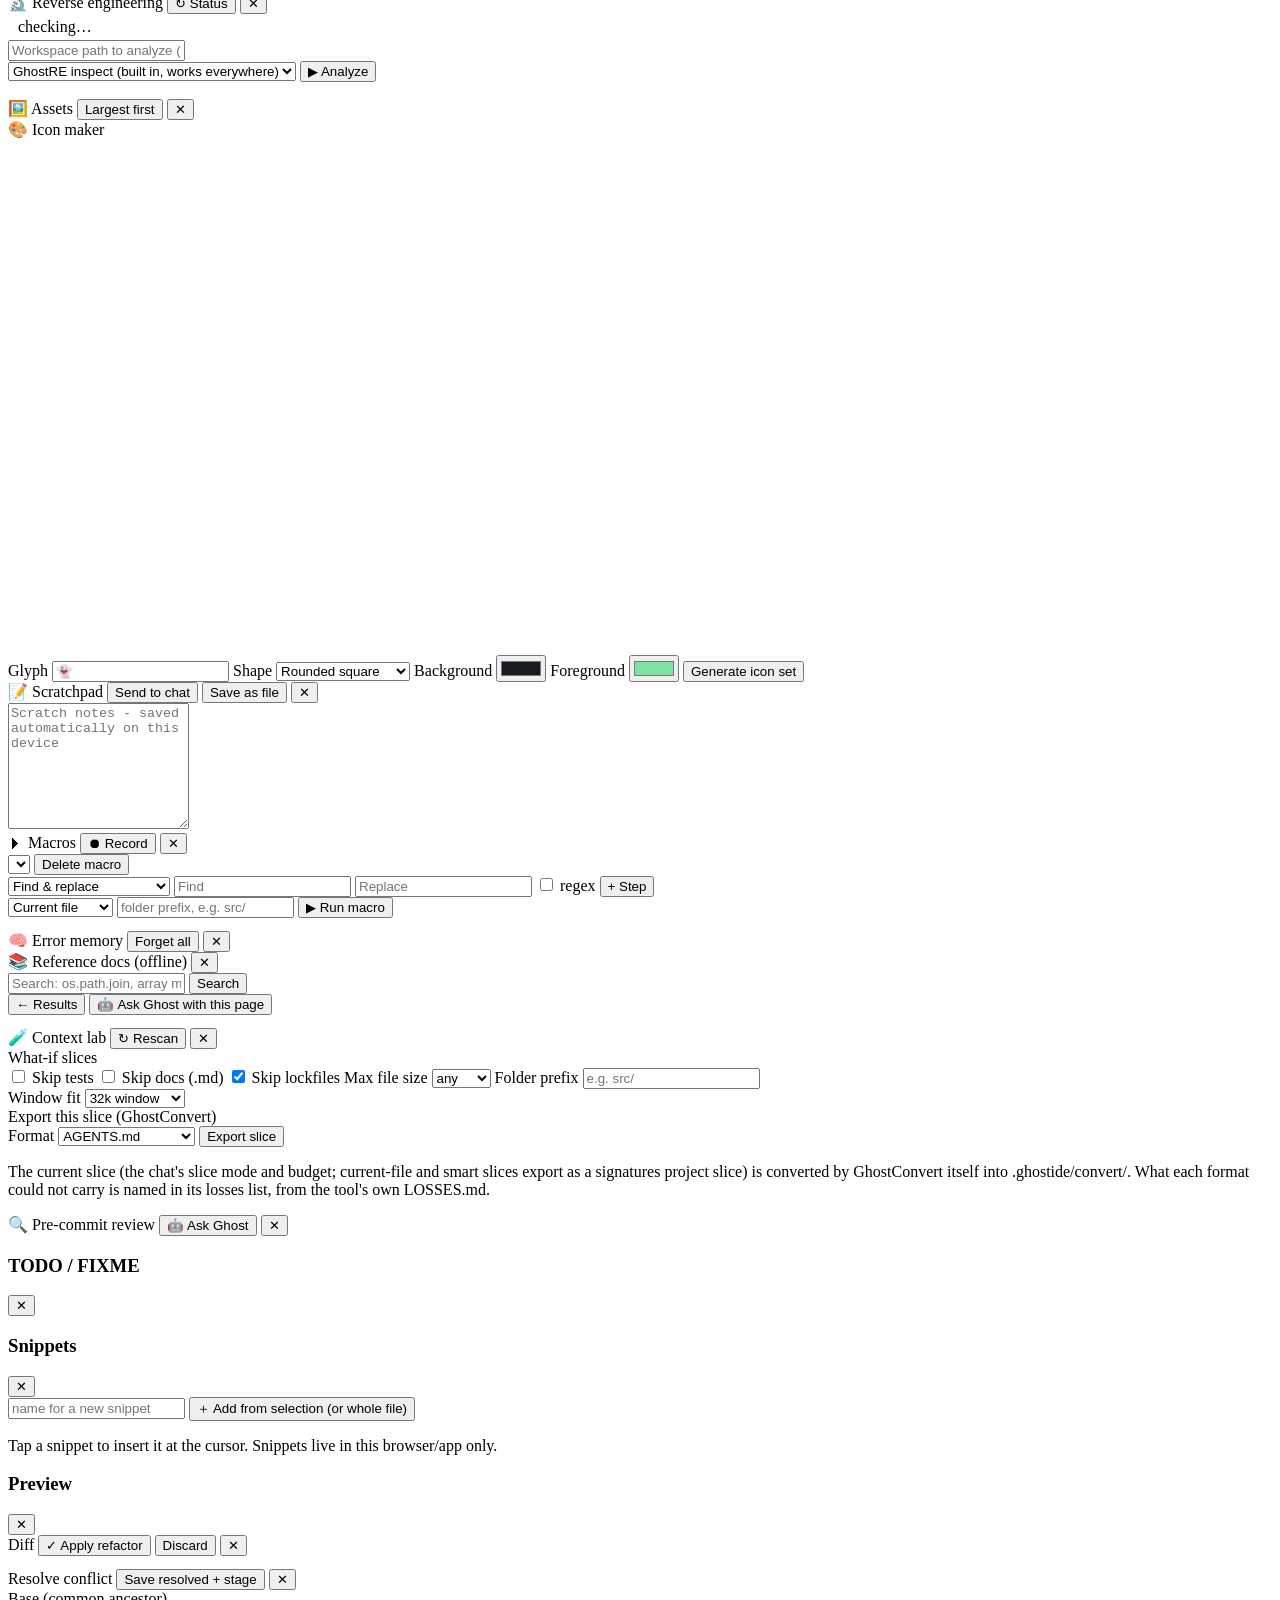
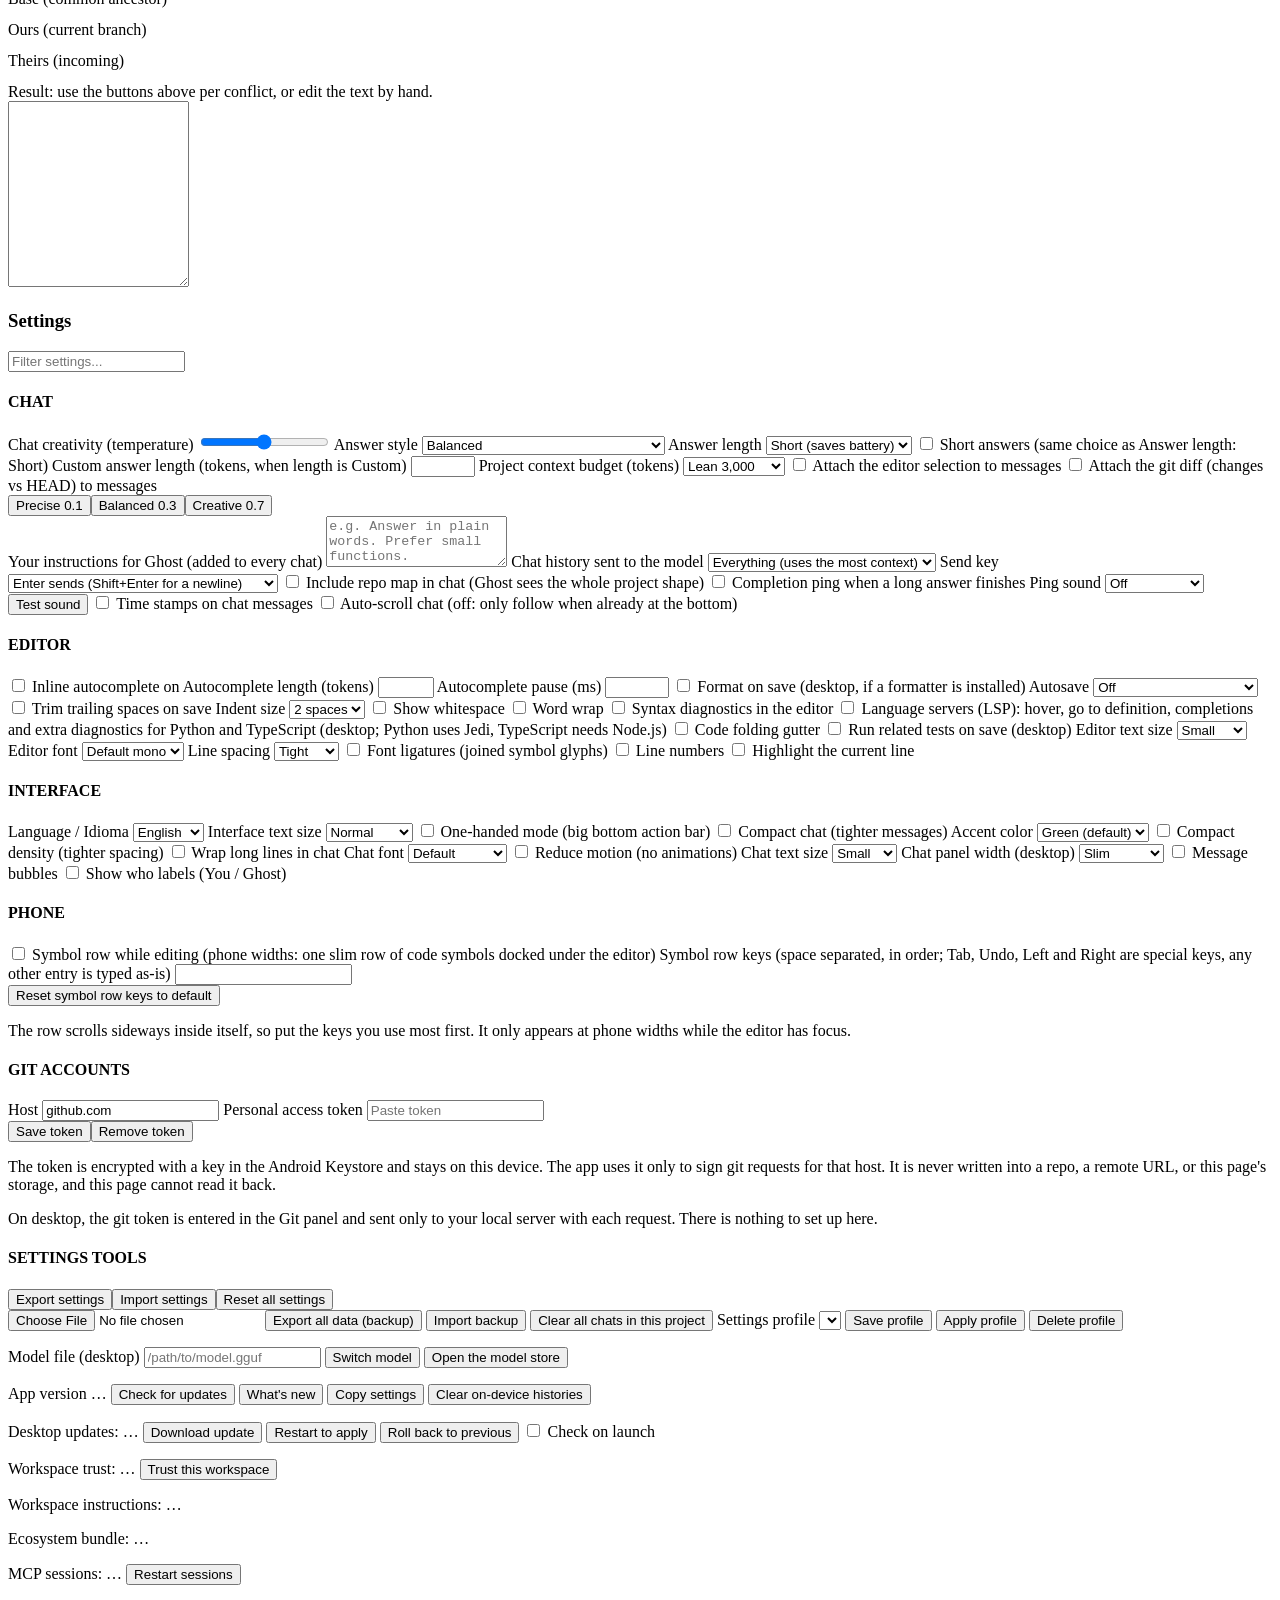
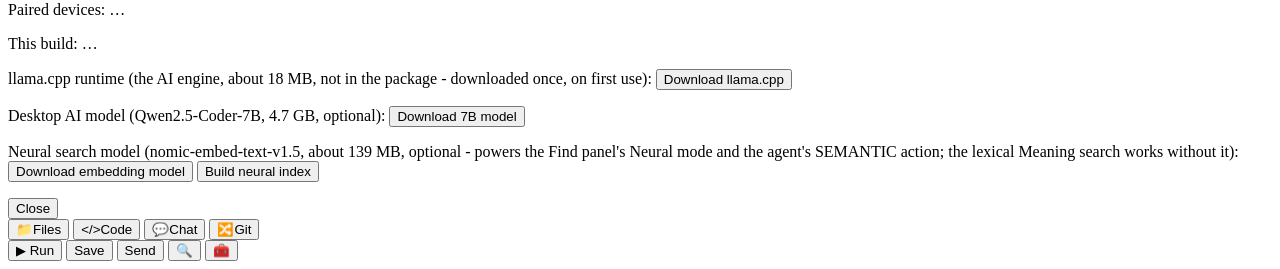
==== commit ec8a3e6f: "GhostIDE Android - demo video v2 (55s, title card, model live, repo URL end card) replaces v1" ====
--- a/app/src/main/assets/www/index.html
+++ b/app/src/main/assets/www/index.html
@@ -281,6 +281,7 @@
         <option value="100">100 steps</option>
       </select>
     </label>
+    <div id="agentStepsPhoneNote" class="dim hidden"></div>
     <label class="ctx-toggle">🛠 Agent repair rounds (DONE gate):
       <select id="agentRepairSel">
         <option value="0">Off</option>
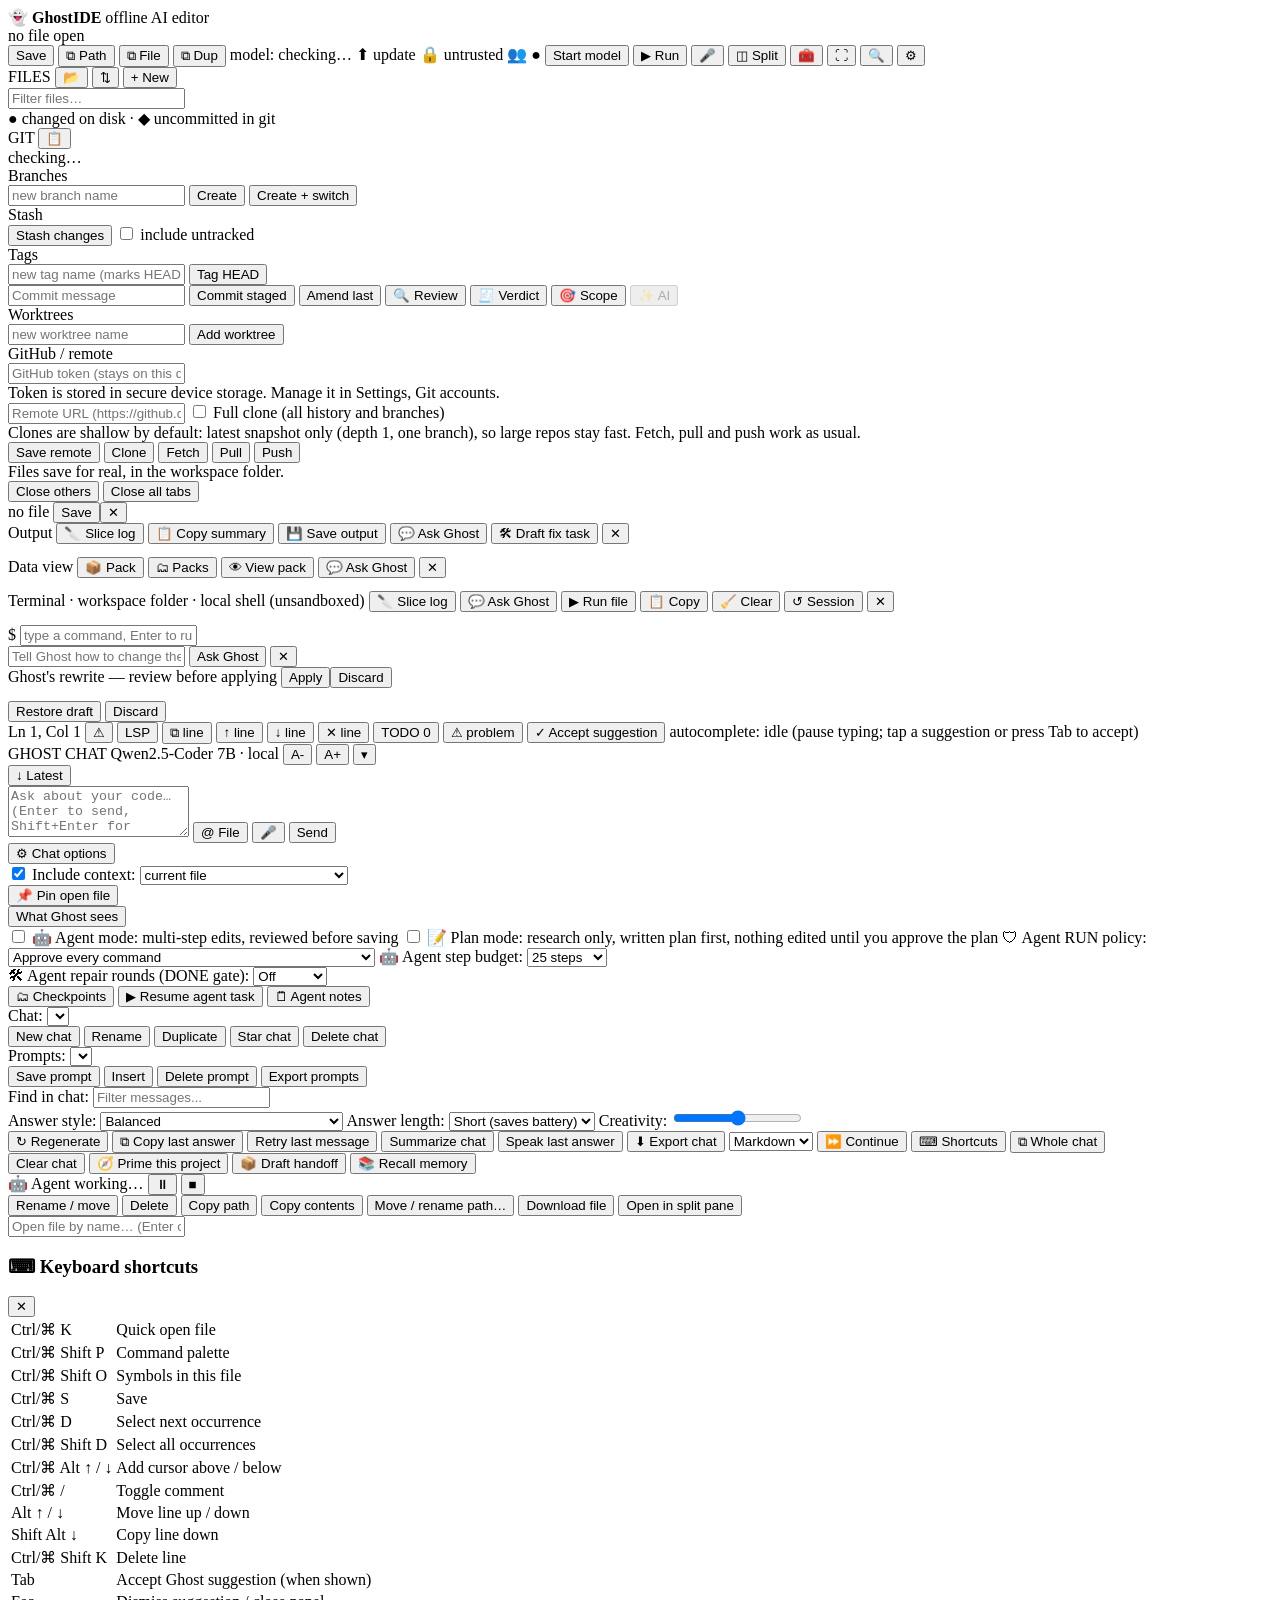
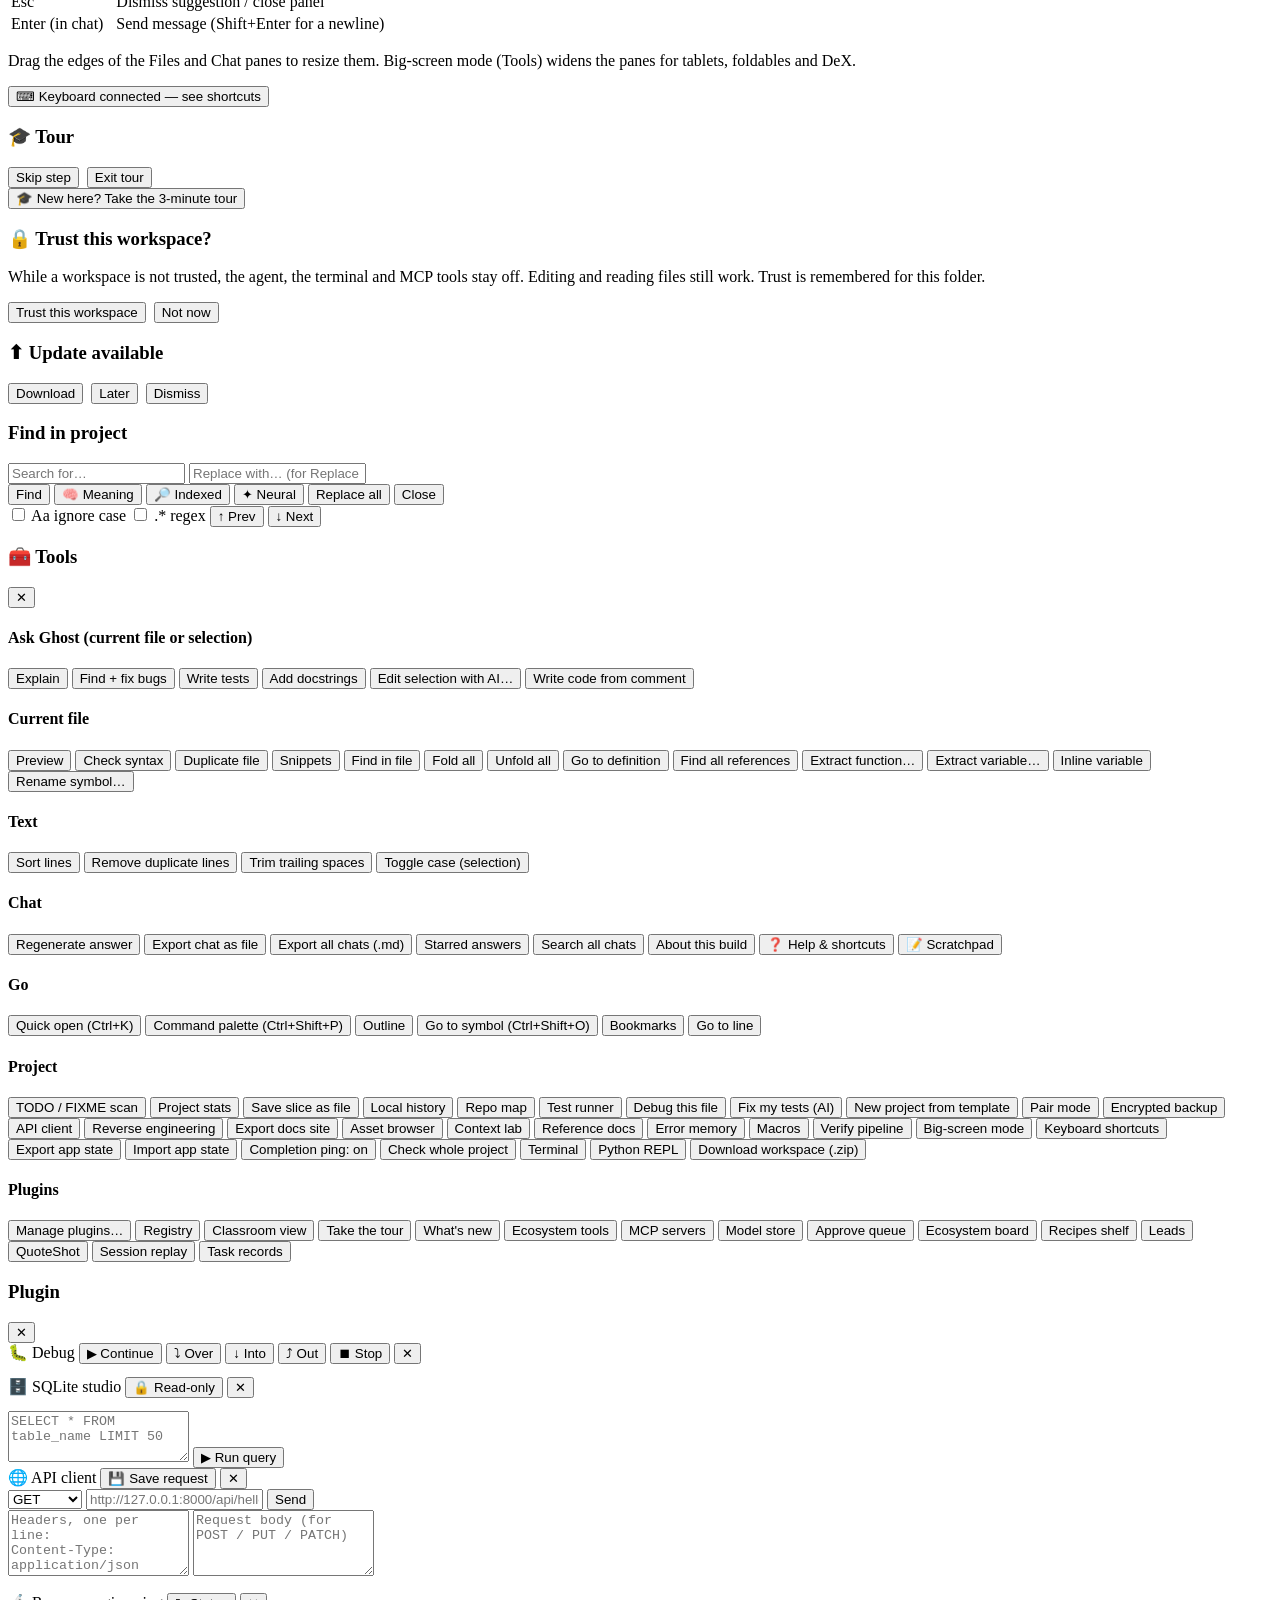
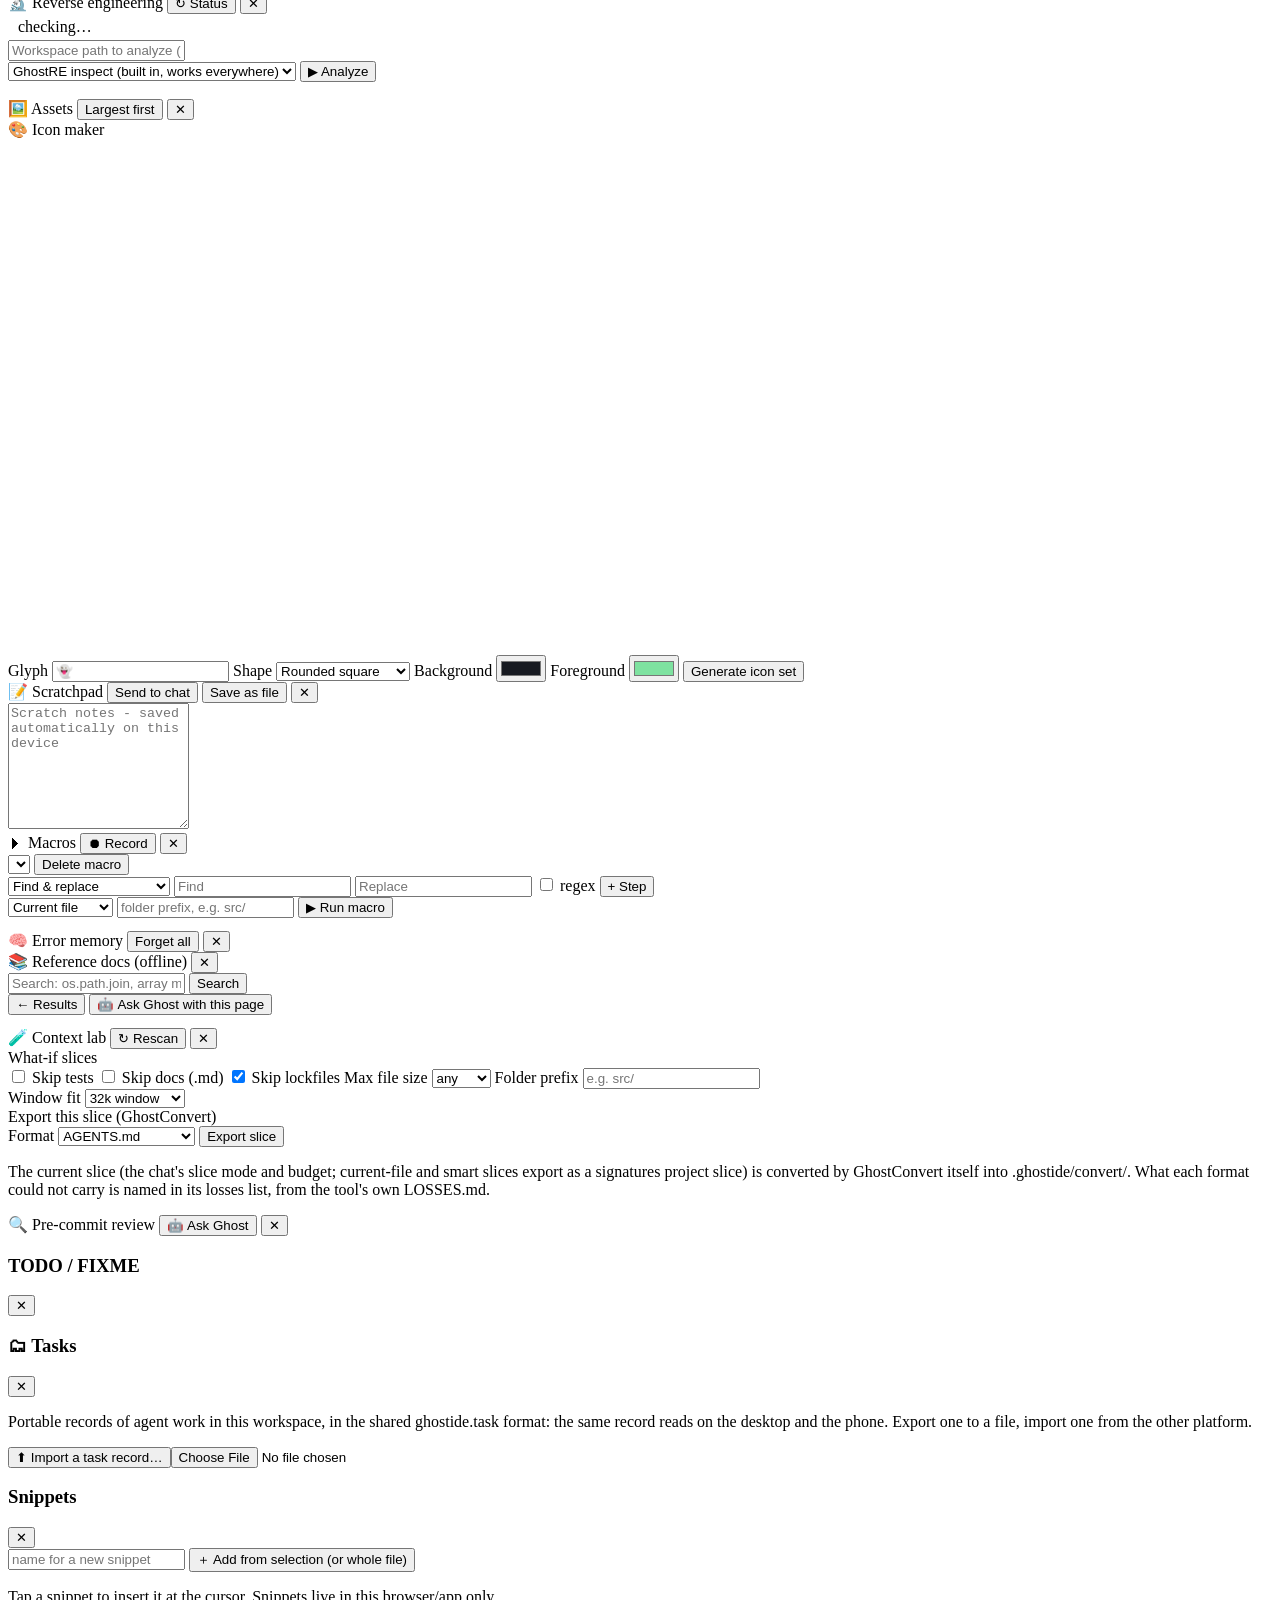
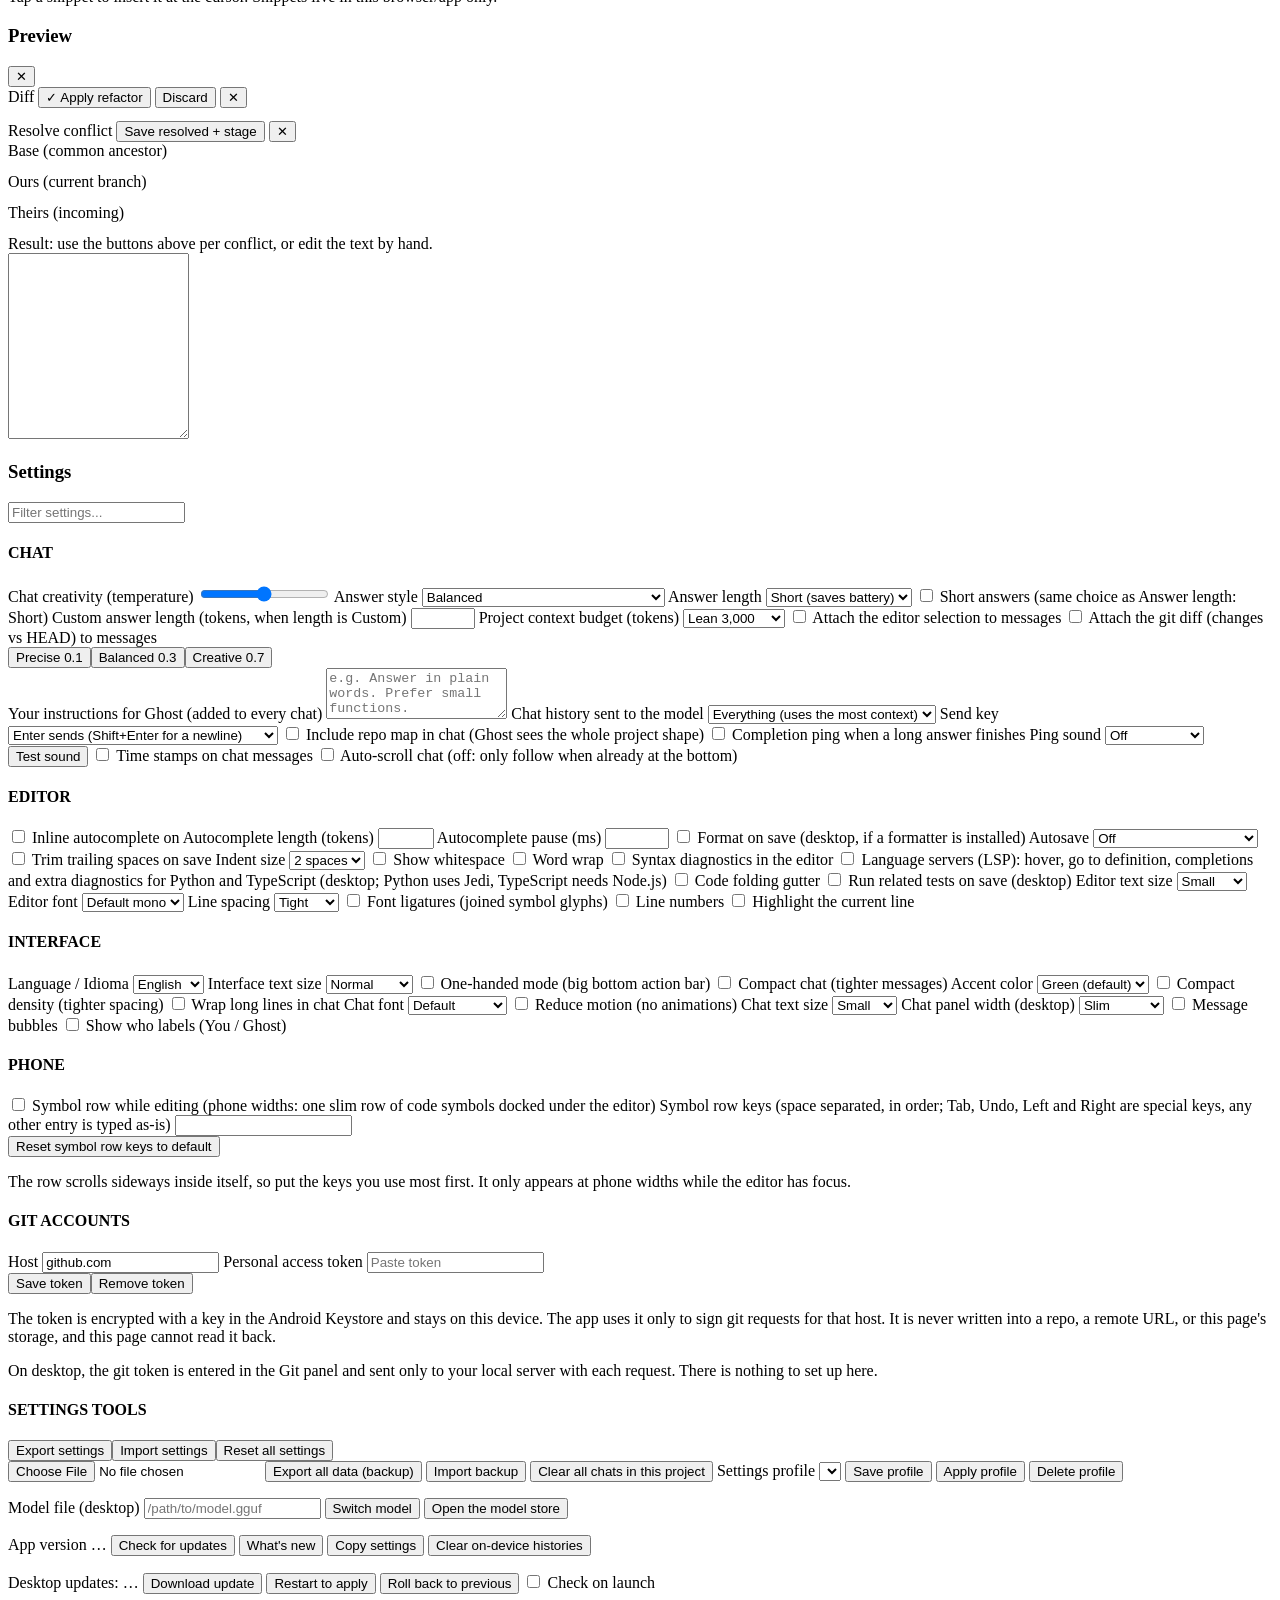
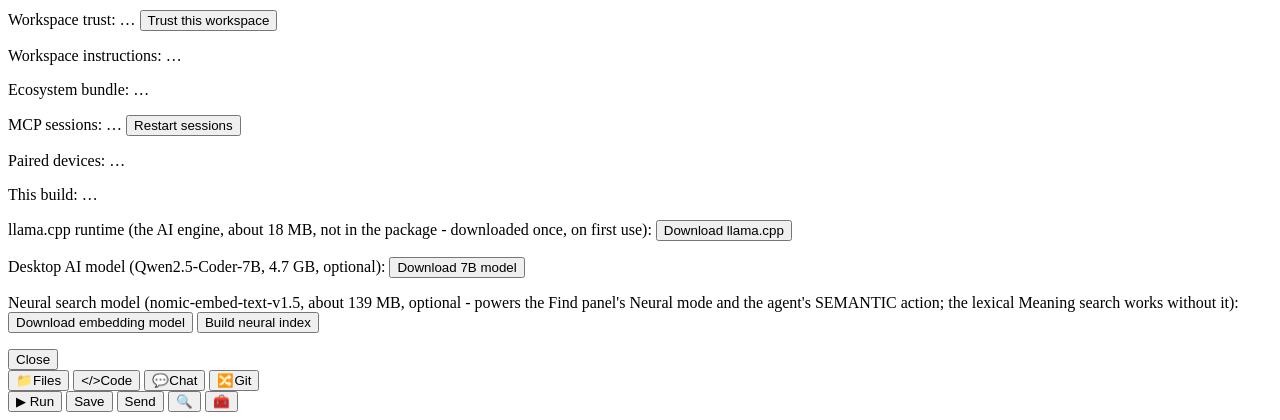
==== commit 69bb26df: "GhostIDE Android 3.24.0 (versionCode 223) - Mobile Cycle 3 S1: portable task format. New pure TaskSt" ====
--- a/app/src/main/assets/www/index.html
+++ b/app/src/main/assets/www/index.html
@@ -243,6 +243,7 @@
       <button id="chatMic" title="Dictate a message (phone)">🎤</button>
       <button id="chatSend" class="primary">Send</button>
     </div>
+    <div id="voiceStatus" class="dim hidden" role="status"></div>
     <div id="chatChips" aria-label="Quick prompts"></div>
     <div id="chatCount" class="dim"></div>
     <button id="chatOptsBtn">⚙ Chat options</button>
@@ -548,6 +549,7 @@
     <button id="toolLeads">Leads</button>
     <button id="toolQuote">QuoteShot</button>
     <button id="toolReplay">Session replay</button>
+    <button id="toolTasks">Task records</button>
   </div>
 </div>
 
@@ -823,6 +825,15 @@
 <div id="todoPanel" class="hidden">
   <div class="panel-head"><h3 id="todoTitle">TODO / FIXME</h3><button id="todoClose">✕</button></div>
   <div id="todoResults"></div>
+</div>
+
+<div id="tasksPanel" class="hidden">
+  <div class="panel-head"><h3>🗂 Tasks</h3><button id="tasksClose" aria-label="Close tasks">✕</button></div>
+  <p class="dim">Portable records of agent work in this workspace, in the shared ghostide.task format: the same record reads on the desktop and the phone. Export one to a file, import one from the other platform.</p>
+  <div><button id="taskImportBtn">⬆ Import a task record…</button><input id="taskImportFile" type="file" accept=".json,application/json" class="hidden"></div>
+  <div id="tasksMsg" class="dim"></div>
+  <div id="tasksList"></div>
+  <div id="taskDetail" class="hidden"></div>
 </div>
 
 <div id="snipPanel" class="hidden">
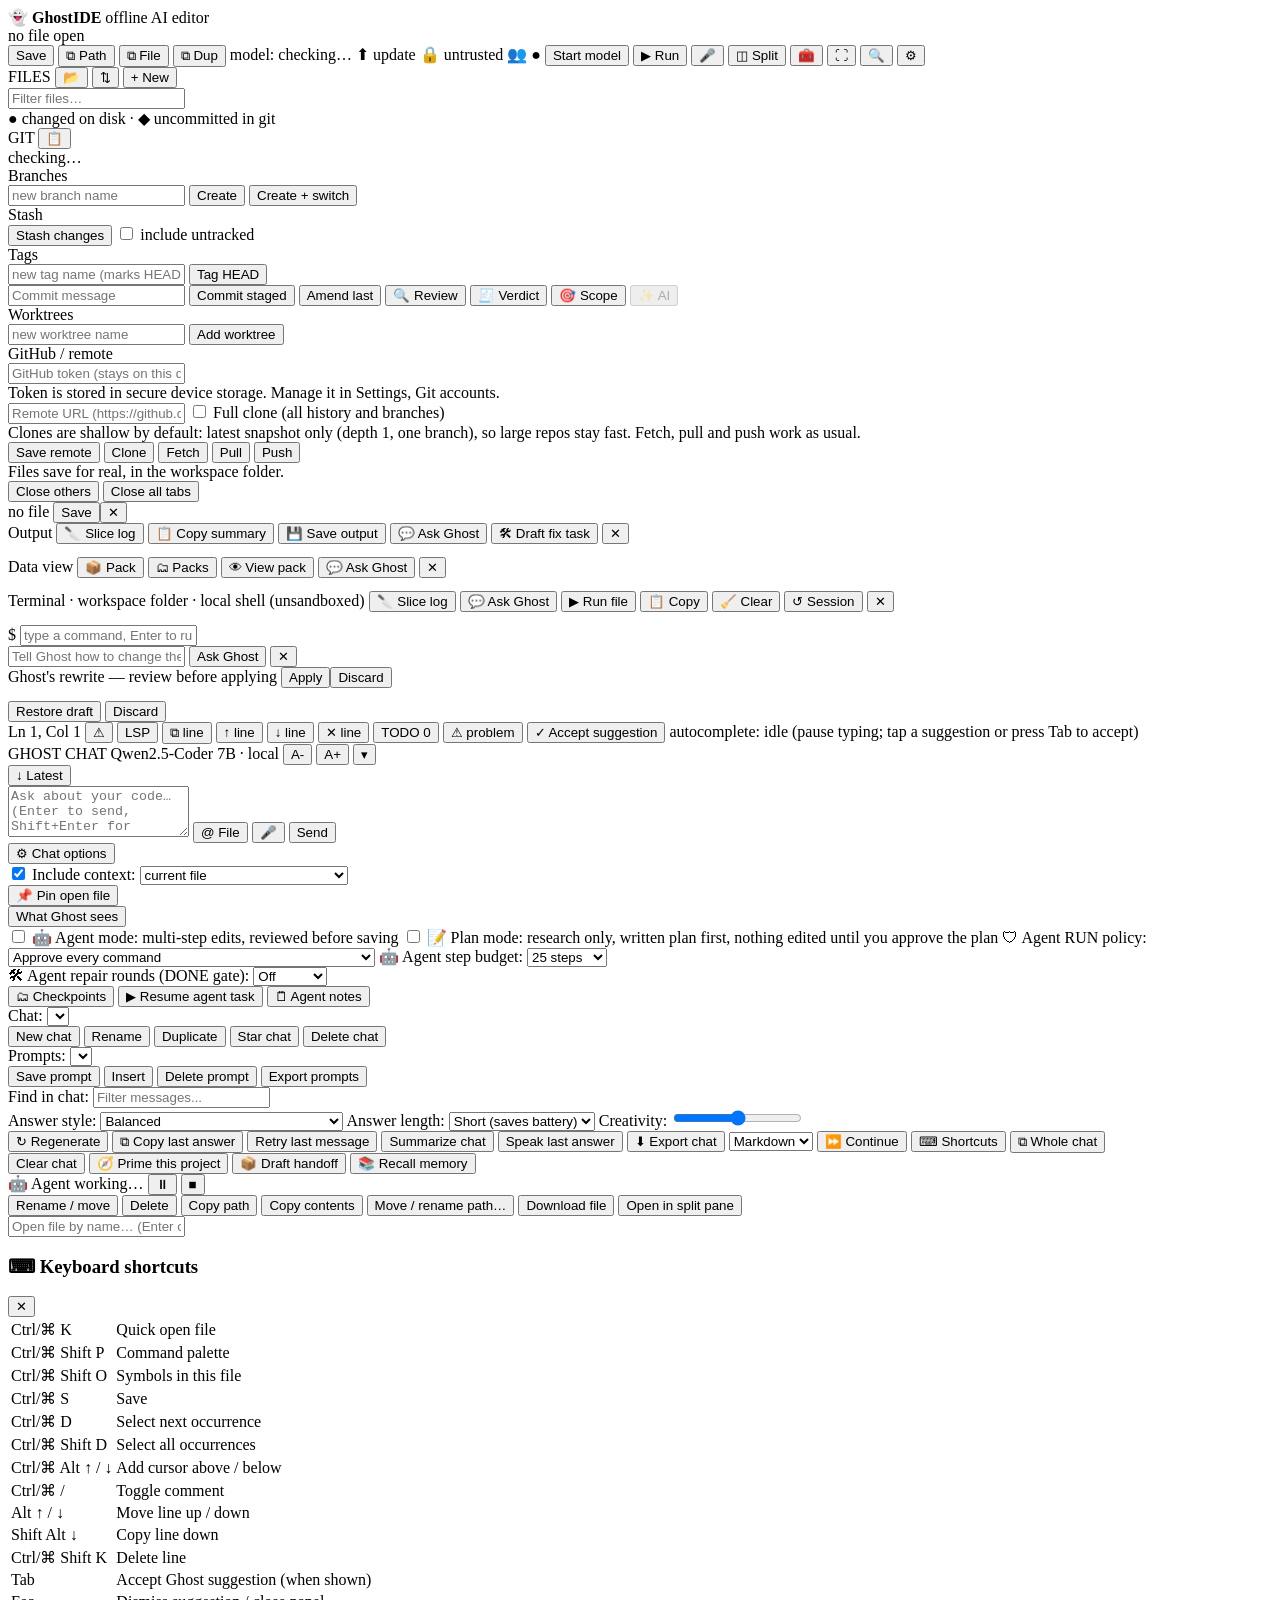
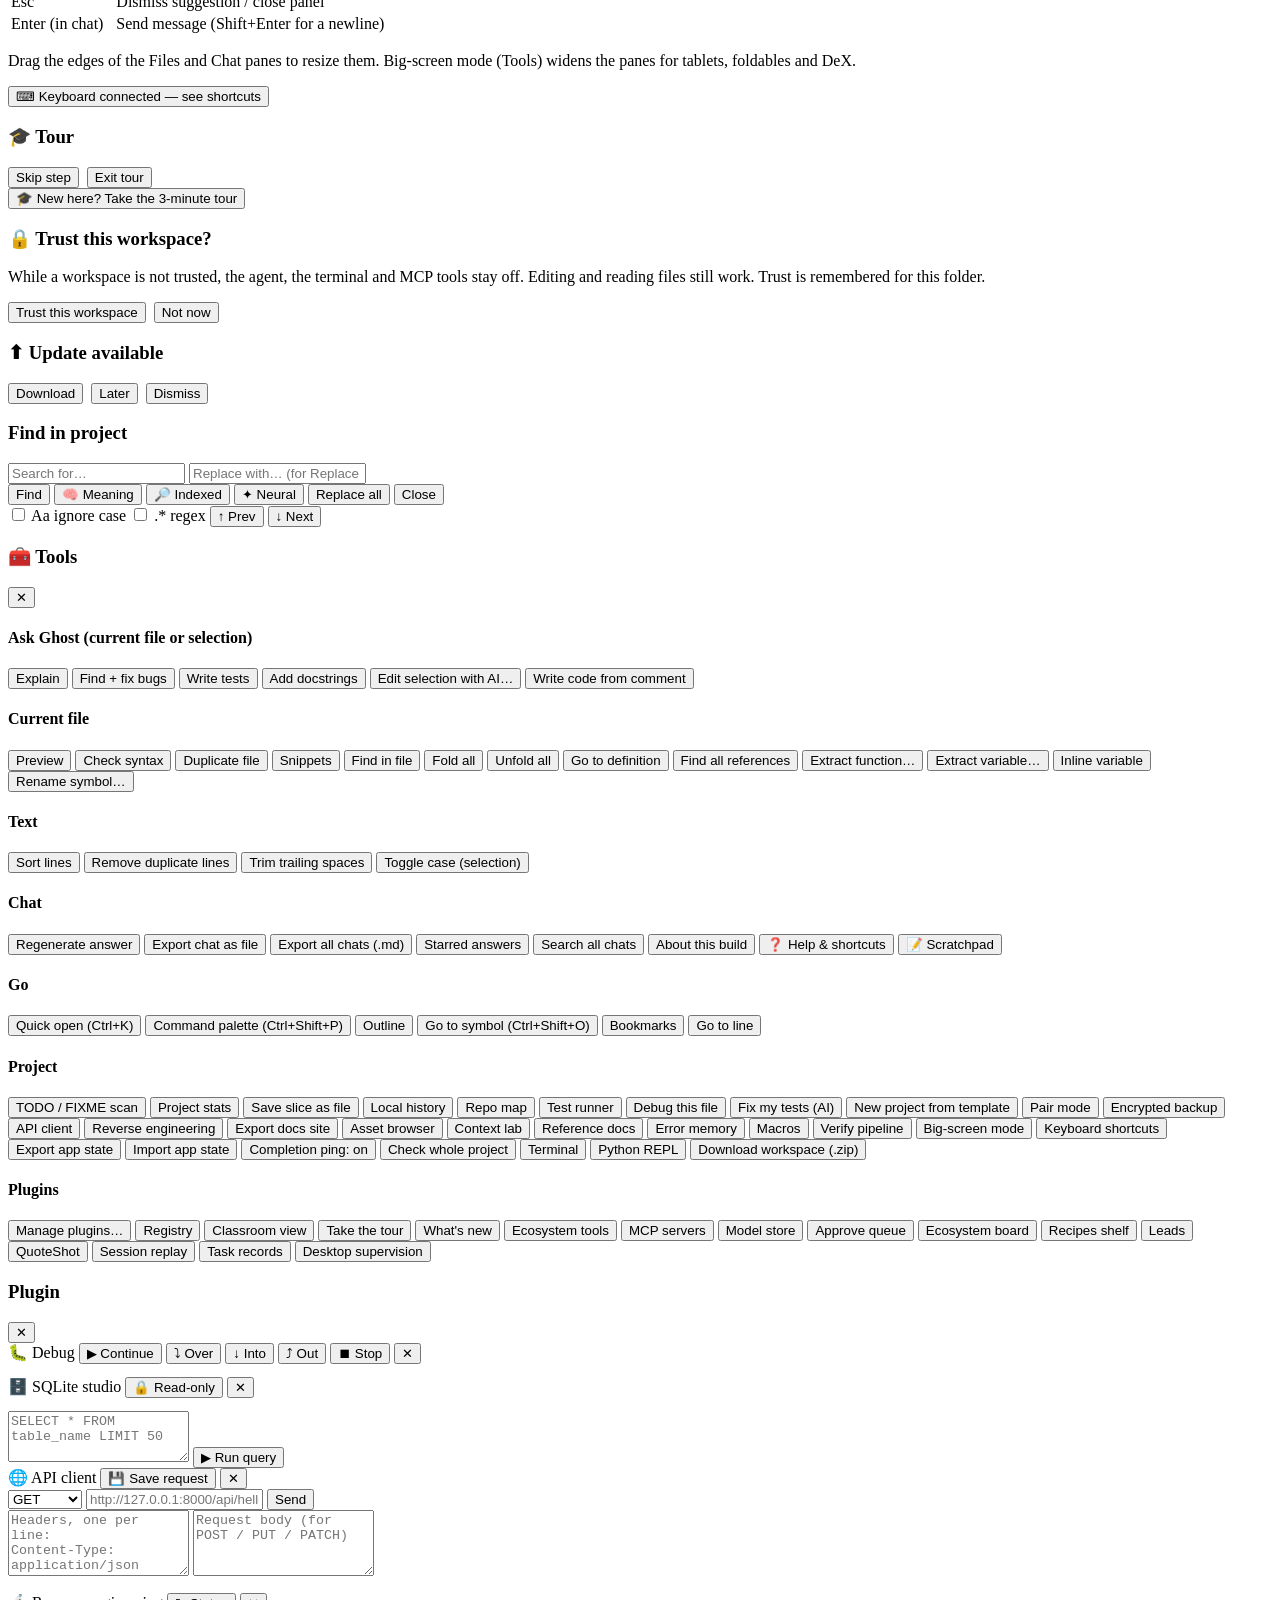
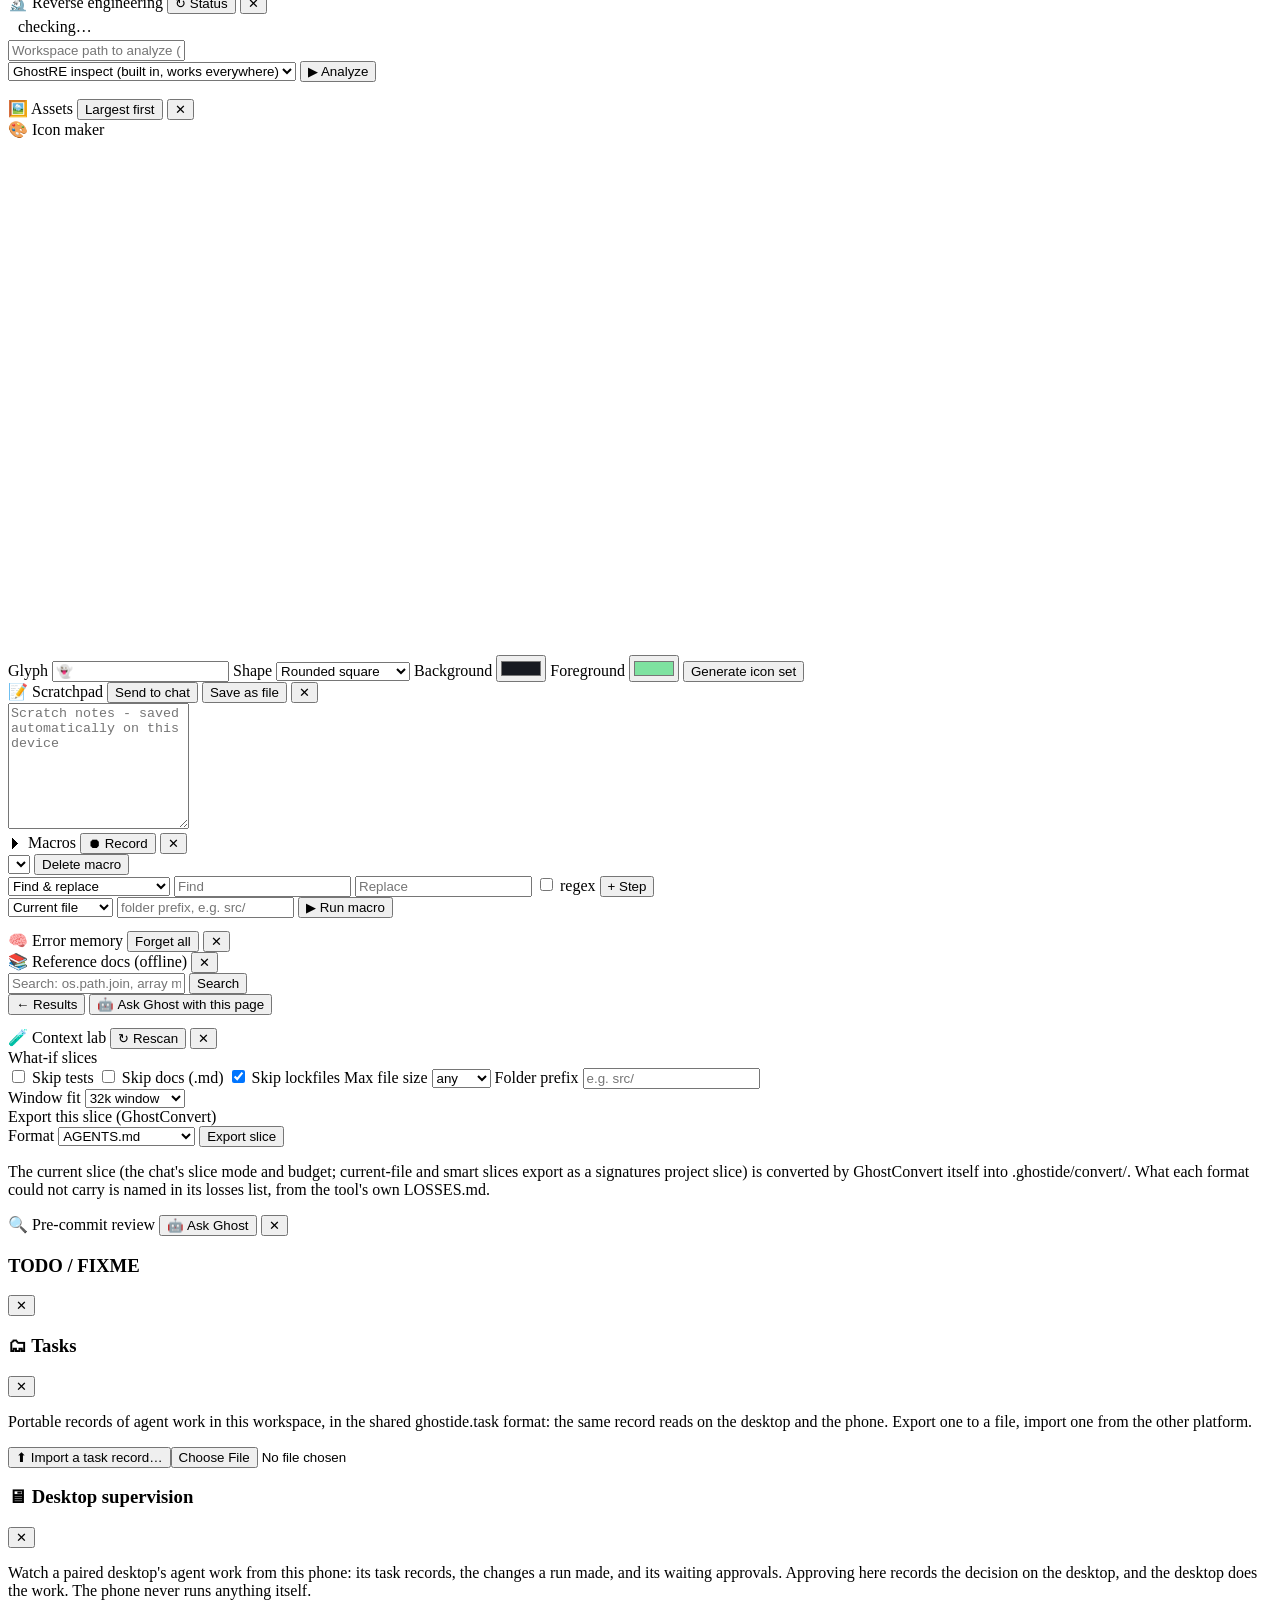
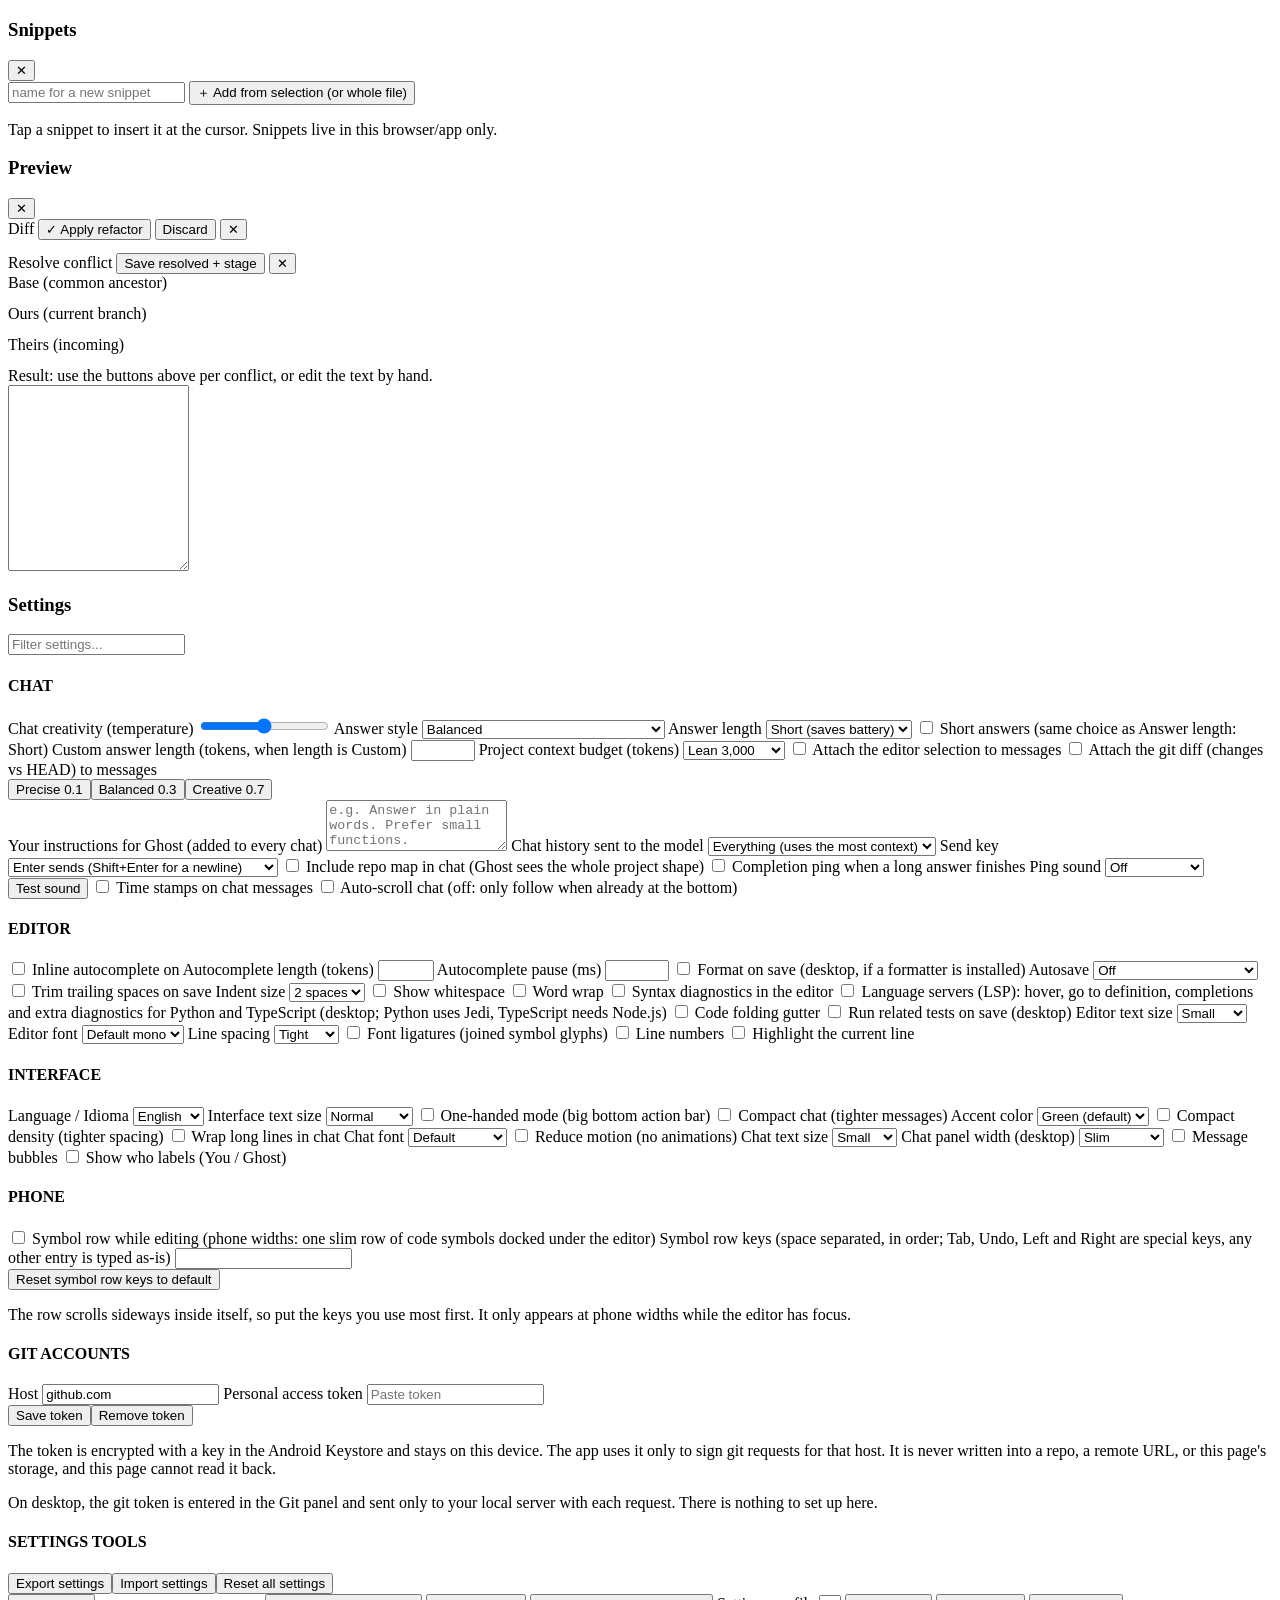
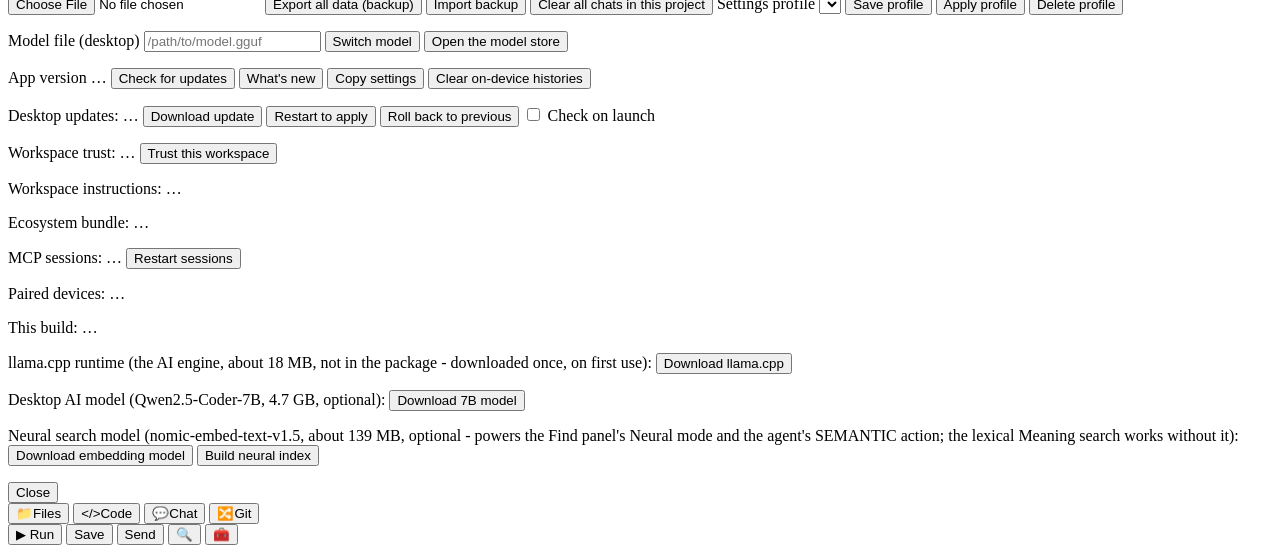
==== commit 643c2523: "GhostIDE Android 3.24.0 (versionCode 223) - Mobile Cycle 3 S1: portable task format. New pure TaskSt" ====
--- a/app/src/main/assets/www/index.html
+++ b/app/src/main/assets/www/index.html
@@ -550,6 +550,7 @@
     <button id="toolQuote">QuoteShot</button>
     <button id="toolReplay">Session replay</button>
     <button id="toolTasks">Task records</button>
+    <button id="toolSupervision">Desktop supervision</button>
   </div>
 </div>
 
@@ -834,6 +835,13 @@
   <div id="tasksMsg" class="dim"></div>
   <div id="tasksList"></div>
   <div id="taskDetail" class="hidden"></div>
+</div>
+
+<div id="supervisionPanel" class="hidden">
+  <div class="panel-head"><h3>🖥 Desktop supervision</h3><button id="supervisionClose" aria-label="Close supervision">✕</button></div>
+  <p class="dim">Watch a paired desktop's agent work from this phone: its task records, the changes a run made, and its waiting approvals. Approving here records the decision on the desktop, and the desktop does the work. The phone never runs anything itself.</p>
+  <div id="supMsg" class="dim"></div>
+  <div id="supBody"></div>
 </div>
 
 <div id="snipPanel" class="hidden">
